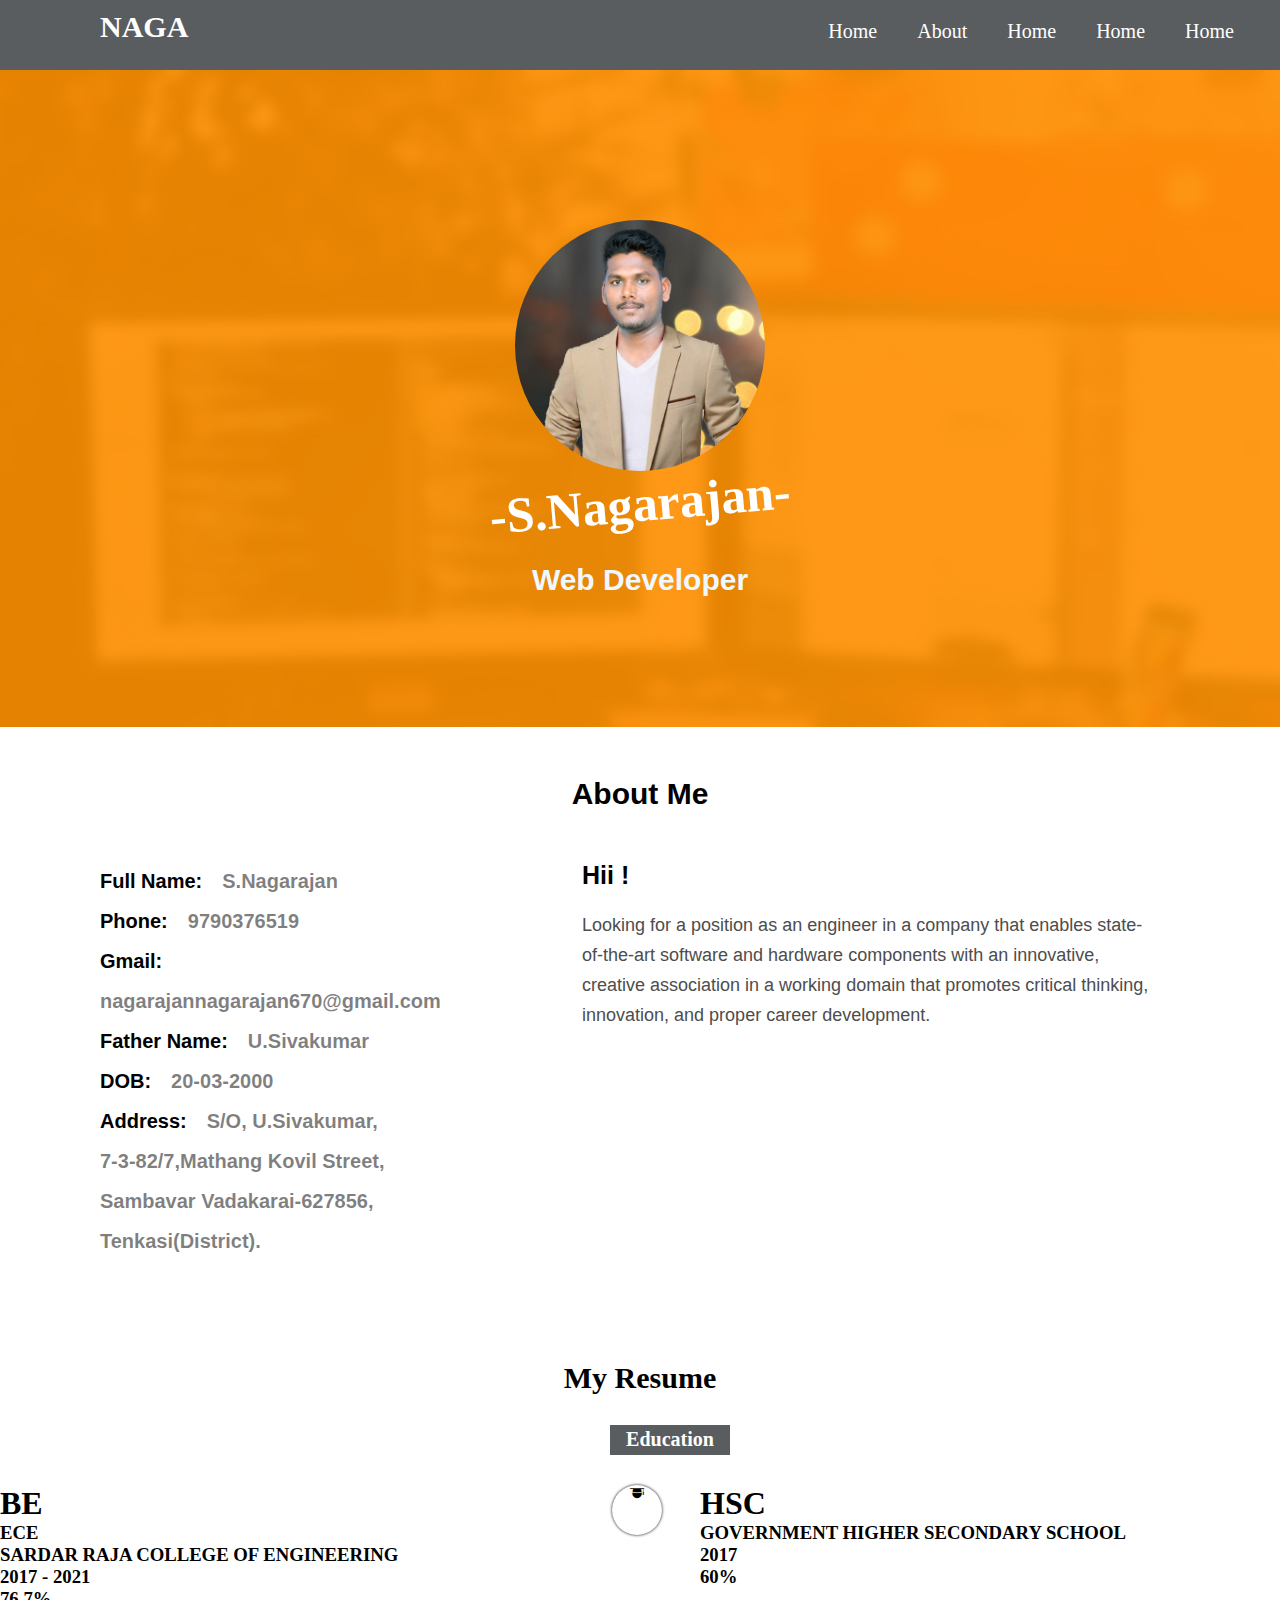
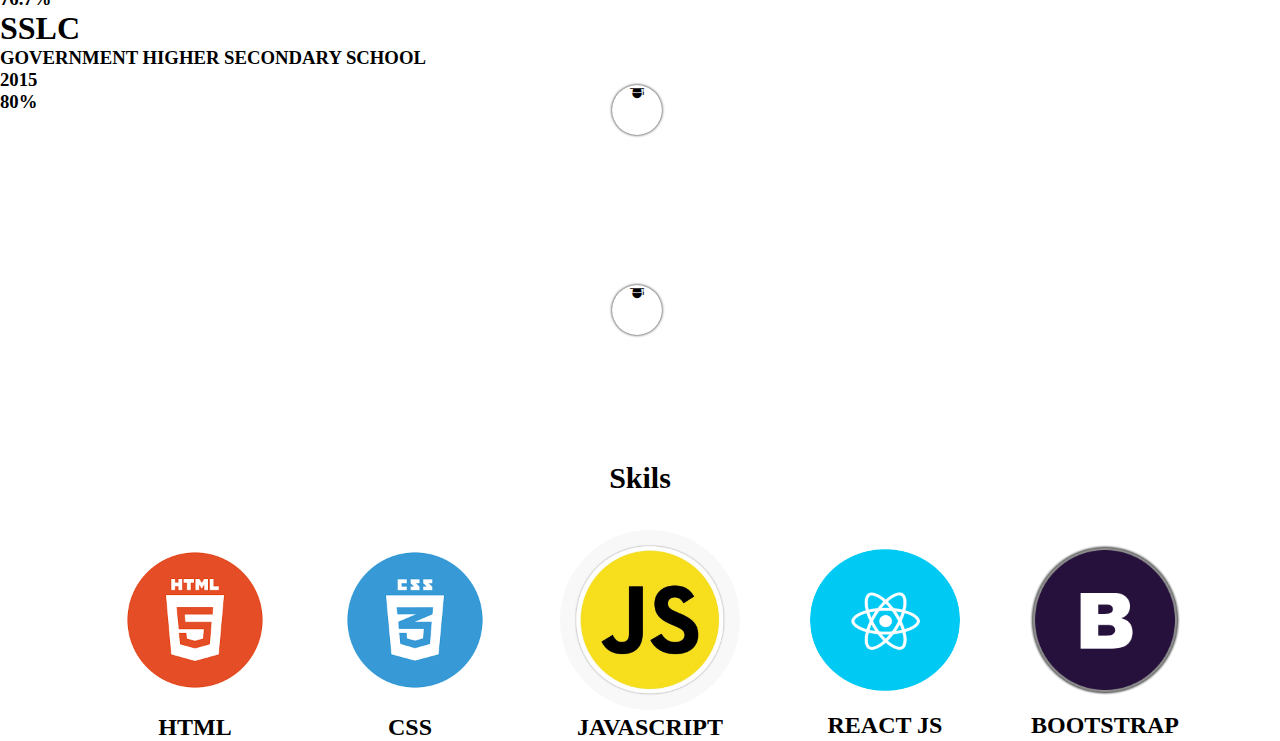
==== profile.html @ cdbe5f52 "add file" ====
<!DOCTYPE html>
<html lang="en">

<head>
    <meta charset="UTF-8">
    <meta http-equiv="X-UA-Compatible" content="IE=edge">
    <meta name="viewport" content="width=device-width, initial-scale=1.0">
    <title>Document</title>
    <link rel="stylesheet" href="css/main.css">
    <link rel="stylesheet" href="css/icofont.min.css">
</head>

<body>
    <section class="profile">
        <div class="container">
            <div class="profile-flex">
                <div class="profile-left">
                    <h1><a href="#">NAGA</a></h1>
                </div>
                <div class="profile-right">
                    <li><a href="#">Home</a></li>
                    <li><a href="#">About</a></li>
                    <li><a href="#">Home</a></li>
                    <li><a href="#">Home</a></li>
                    <li><a href="#">Home</a></li>
                </div>
            </div>
        </div>
    </section>
    <section class="header">
        <div class="bgimg"></div>
        <div class="container">
            <div class="head-flex">
                <div class="top">
                    <img src="images/naga-1.jpg" alt="man">
                    <h1>-S.Nagarajan-</h1>
                    <h3>Web Developer</h3>
                    <div class="head-icon">

                    </div>
                </div>
            </div>
        </div>
    </section>
    <section class="about">
        <div class="container">
            <div class="about-head">
                <h2>About Me</h2>
            </div>
            <div class="about-flex">
                <div class="about-left">
                    <h2><span>Full Name:</span>S.Nagarajan</h2>
                    <h2><span>Phone:</span>9790376519</h2>
                    <h2><span>Gmail:</span>nagarajannagarajan670@gmail.com</h2>
                    <h2><span>Father Name:</span>U.Sivakumar</h2>
                    <h2><span>DOB:</span>20-03-2000</h2>
                    <h2><span>Address:</span>S/O, U.Sivakumar,<br>7-3-82/7,Mathang Kovil Street,<br> Sambavar
                        Vadakarai-627856,<br>Tenkasi(District).</h2>
                </div>
                <div class="about-right">
                    <h2>Hii !</h2>
                    <p>Looking for a position as an engineer in a company that enables state-of-the-art software and
                        hardware components with an innovative, creative association in a working domain that promotes
                        critical thinking, innovation, and proper career development. </p>
                </div>
            </div>
        </div>
    </section>
    <!--resume starts-->
    <section class="resume">
        <div class="container">
            <div class="resume-head">
                <h1>My Resume</h1>
                <h4>Education</h4>
            </div>
            <div class="resume-flex">
                <div class="box1">
                   <div class="text1">
                    <h1>BE</h1>
                    <h3>ECE</h3>
                    <h3>SARDAR RAJA COLLEGE OF ENGINEERING</h3>
                    <h3>2017 - 2021</h3>
                    <h3>76.7%</h3>
                    </div>
                    <div class="text2">
                        <h1>SSLC</h1>
                        <h3>GOVERNMENT HIGHER SECONDARY SCHOOL</h3>
                        <h3>2015</h3>
                        <h3>80%</h3>
                        </div>
                </div>
                <div class="icon">
                    <div class="part"><i class="icofont-graduate"></i></div>
                    <div class="part"><i class="icofont-graduate"></i></div>
                    <div class="part"><i class="icofont-graduate"></i></div>
                    </div>
                <div class="box2">
                    
                    <div class="text">
                    <h1>HSC</h1>
                    <h3>GOVERNMENT HIGHER SECONDARY SCHOOL</h3>
                    <h3>2017</h3>
                    <h3>60%</h3>
                    </div>
                </div>
               
            </div>
        </div>
    </section>
    <!--resume ends-->
    <!--skils starts-->
    <section class="skils">
        <div class="container">
            <div class="skils-head">
                <h1>Skils</h1>
            </div>
            <div class="skil-flex">
                <div class="image1">
                    <img src="images/html.png" alt="html">
                    <h2>HTML</h2>
                </div>
                <div class="image2">
                    <img src="images/css.png" alt="css">
                    <h2>CSS</h2>
                </div>
                <div class="image3">
                    <img src="images/javascript.jpg" alt="js">
                    <h2>JAVASCRIPT</h2>
                </div>
                <div class="image4">
                    <img src="images/react-img.png" alt="react">
                    <h2>REACT JS</h2>
                </div>
                <div class="image5">
                    <img src="images/images.png" alt="boots">
                    <h2>BOOTSTRAP</h2>
                </div>
            </div>
        </div>
    </section>
    <!--skils ends-->
</body>

</html>
---- css/main.css ----
*{
    padding: 0;
    margin: 0;
    box-sizing: border-box;
}
.container{
    width: 100%;
}
.profile{
    background-color: #595D60;
    height: 70px;
}
.profile-flex{
    display: flex;
}
.profile-left{
    padding-left: 100px;
    padding-top: 10px;
}
.profile-left a{
    text-decoration: none;
    color: white;
}
.profile-left h1{
    font-size: 30px;
    font-weight: bold;
    font-family: "Kaushan Script", cursive;
}
.profile-right{
    display: flex;
    padding-top: 20px;
    padding-left: 600px;
}
.profile-right a{
    text-decoration: none;
    color: white;
}
.profile-right li{
    font-size: 20px;
    list-style-type: none;
    padding-left: 40px;
}
.bgimg{
    background-image: url(../cover_bg_3.jpg);
    position: relative;
    overflow: hidden;
    width: 100%;
    height: 657px;
}
.top{
    position: absolute;
    top: 70px;
    /* bottom: 0; */
    left: 0;
    right: 0;
    background: rgba(255, 144, 0, 0.9);
    text-align: center;
    height: 657px;
    padding-top: 150px;
}
.top img{
    border-radius: 50%;
    width: 250px;
    /* height: 200px; */
}
.top h1{
    font-family: "Kaushan Script", cursive;
    font-weight: 300px;
    font-size: 50px;
    color: white;
    transform: rotate(-5deg);
}
.top h3{
    font-size: 30px;
    color: aliceblue;
    font-family: "Space Mono", Arial, serif;
    padding-top: 30px;
}



.about-head{
    text-align: center;
    color: black;
    font-family: "Space Mono", Arial, serif;
    font-weight: 400;
    font-size: 20px;
    padding-top: 50px;
}
.about-flex{
    display: flex;
}
.about-left{
    width: 40%;
    text-align: left;
    padding-left: 100px;
    padding-top: 50px;
    line-height: 40px;
}
.about-left span{
    font-size: 20px;
    color: #000;
    font-family: "Space Mono", Arial, serif;
    padding-right: 20px;
    float: left;
}
.about-left h2{
    font-family: "Space Mono", Arial, serif;
    color: rgba(0, 0, 0, 0.5);
    font-size: 20px;
}
.about-right{
    width: 50%;
    padding-top: 50px;
    padding-left: 70px;
}
.about-right h2{
    font-size: 25px;
    padding-bottom: 20px;
    color: #000;
    font-family: "Space Mono", Arial, serif;
}
.about-right p{
    font-size: 18px;
    line-height: 30px;
    color: #4d4d4d;
    font-family: "Space Mono", Arial, serif;
}


/* resume */

.resume{
    height: 700px;
    margin-top: 50px;
    /* background-color: rgb(231, 243, 239); */
}
.resume-head{
    padding-top: 50px;
    padding-bottom: 30px;
}

.resume-head h1{
    font-size: 30px;
    font-weight: bold;
    text-align: center;
    padding-bottom: 30px;
}
.resume-head h4{
    box-shadow: 0 0 0 0;
    background: #595D60;
    text-align: center;
    height: 30px;
    width: 120px;
    margin-left: 610px;
    padding-top: 3px;
    font-size: 20px;
    color: white;
}
.resume-flex{
    display: flex;
}
.box1{
    width: 40%;
}
.icon{
    width: 10%;
    text-align: center;
    margin-left: 60px;
}
.part{
    margin-bottom: 150px;
    box-shadow: 0 0 3px black;
    width: 50px;
    height: 50px;
    border-radius: 50%;
    margin-left: 40px;
}
.box2{
    width: 40%;
}
.skils-head h1{
    font-size: 30px;
    text-align: center;
    padding-top: 50px;
}
.skil-flex{
    display: flex;
    width: 20%;
    margin-top: 50px;
    margin-left: 50px;
}
.skil-flex img{
    margin-left: 70px;
}
.skil-flex h2{
    text-align: center;
}
.image1 img{
    width: 150px;
    height: 150px;
    border-radius: 50%;
}
.image1 h2{
    padding-top: 15px;
    padding-left: 70px;
}
.image2 img{
    width: 150px;
    height: 150px;
    border-radius: 50%;
}
.image2 h2{
    padding-top: 15px;
    padding-left: 60px;
}
.image3 img{
    width: 180px;
    height: 180px;
    border-radius: 50%;
    margin-top: -15px;
}
.image3 h2{
    padding-left: 70px;
}
.image4 img{
    width: 150px;
    height: 150px;
    border-radius: 50%;
}
.image4 h2{
    padding-top: 13px;
    padding-left: 70px;
}
.image5 img{
    width: 150px;
    height: 150px;
    border-radius: 50%;
}
.image5 h2{
    padding-top: 13px;
    padding-left: 70px;
}
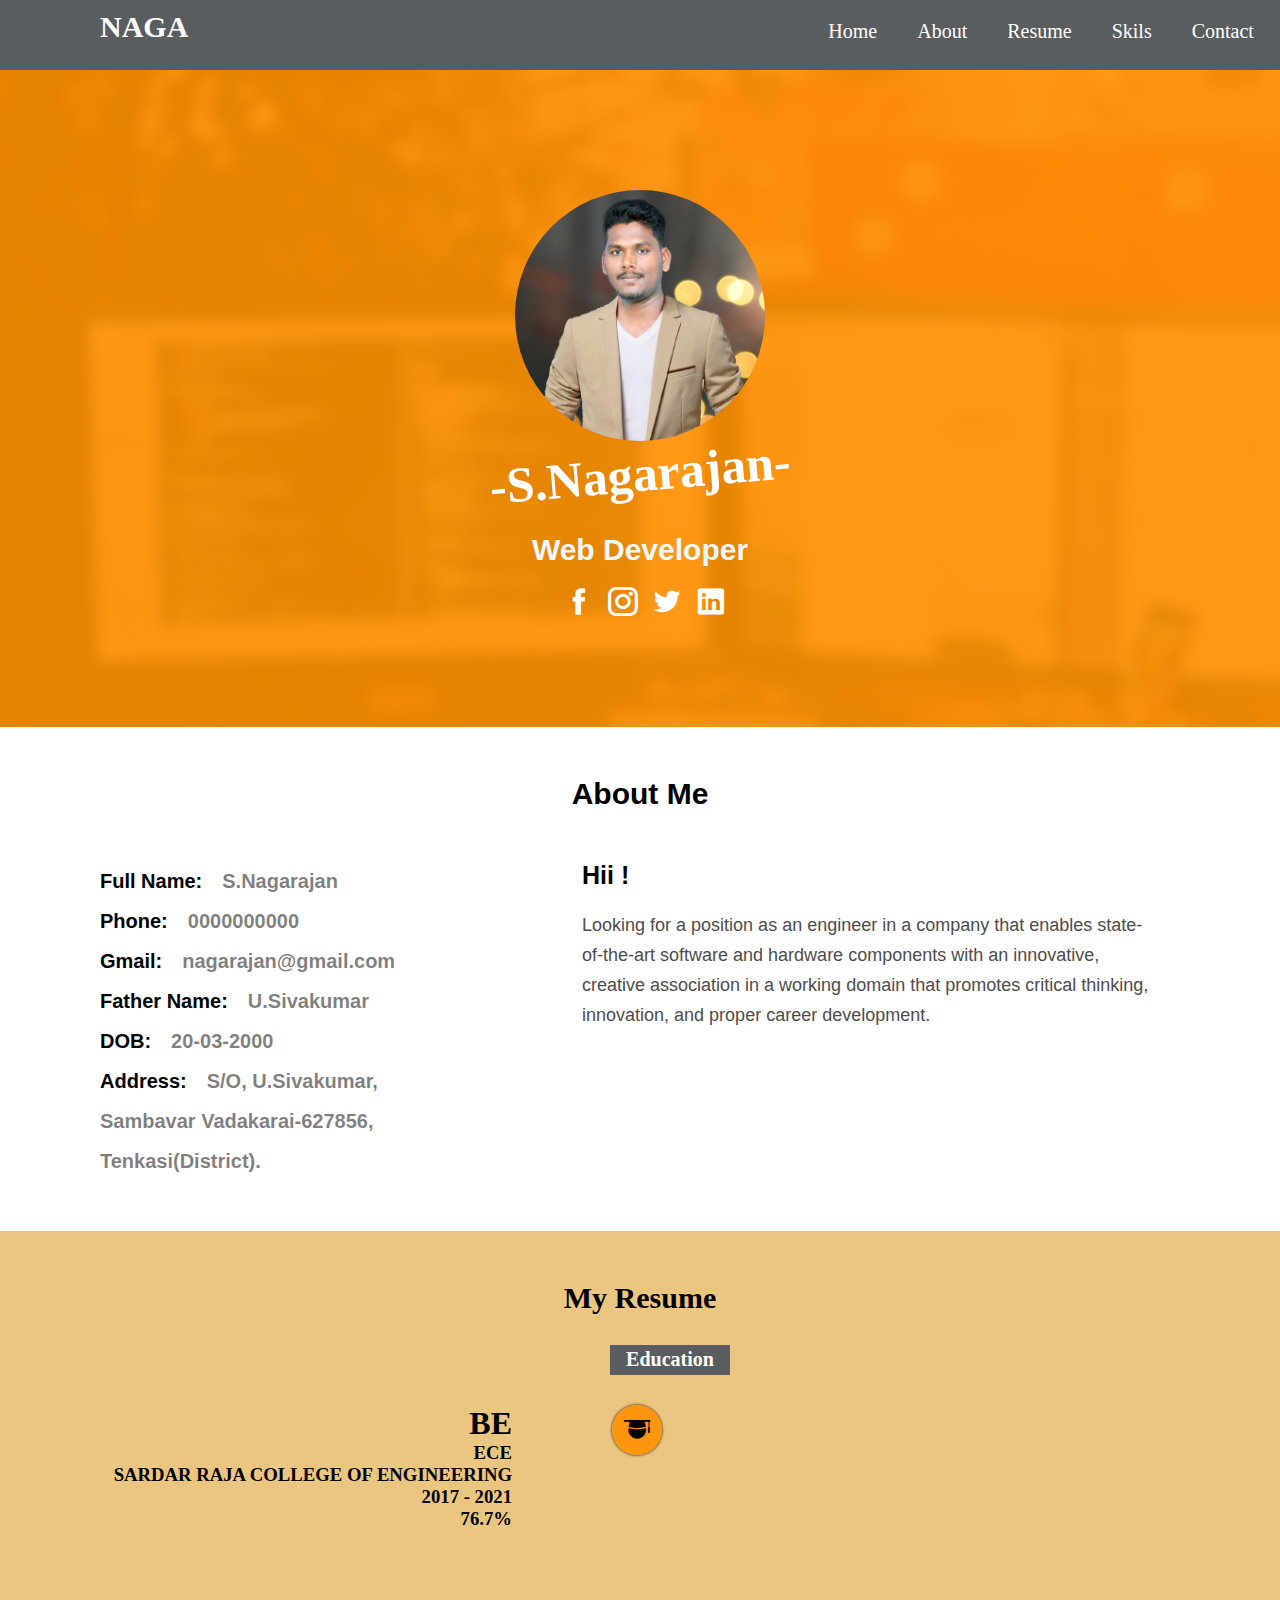
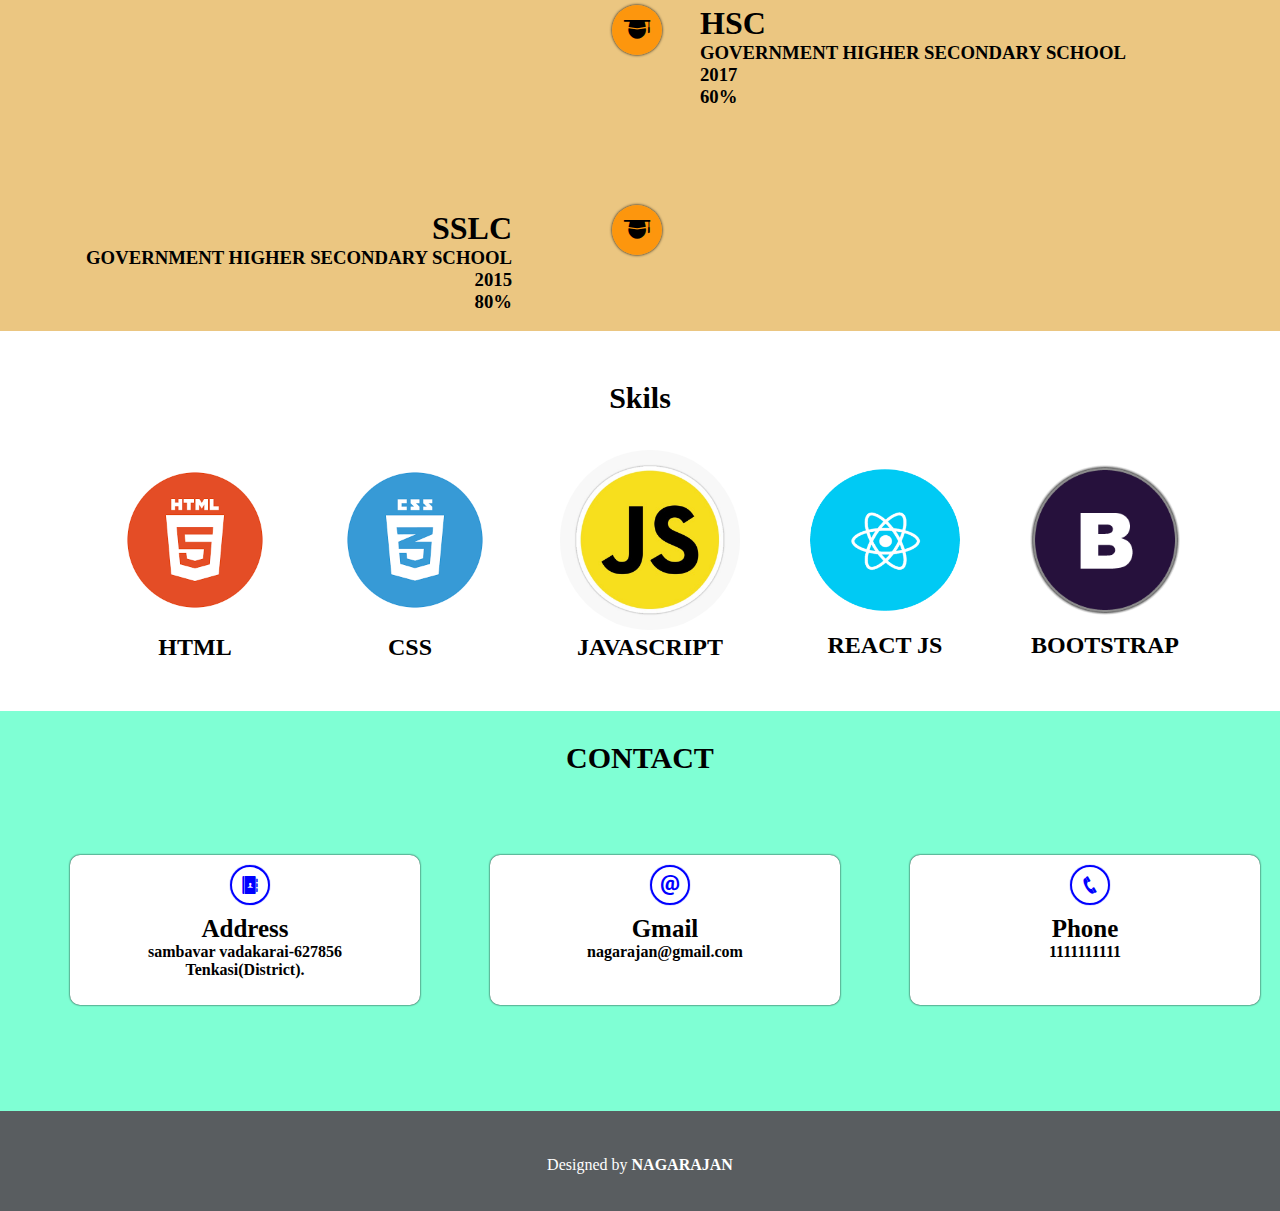
==== commit 418f8854: "add file" ====
--- a/profile.html
+++ b/profile.html
@@ -18,16 +18,16 @@
                     <h1><a href="#">NAGA</a></h1>
                 </div>
                 <div class="profile-right">
-                    <li><a href="#">Home</a></li>
-                    <li><a href="#">About</a></li>
-                    <li><a href="#">Home</a></li>
-                    <li><a href="#">Home</a></li>
-                    <li><a href="#">Home</a></li>
+                    <li><a href="#header">Home</a></li>
+                    <li><a href="# About">About</a></li>
+                    <li><a href="#">Resume</a></li>
+                    <li><a href="#">Skils</a></li>
+                    <li><a href="#">Contact</a></li>
                 </div>
             </div>
         </div>
     </section>
-    <section class="header">
+    <section class="header" id="header">
         <div class="bgimg"></div>
         <div class="container">
             <div class="head-flex">
@@ -36,13 +36,16 @@
                     <h1>-S.Nagarajan-</h1>
                     <h3>Web Developer</h3>
                     <div class="head-icon">
-
+                        <i class="icofont-facebook"></i>
+                        <i class="icofont-instagram"></i>
+                        <i class="icofont-twitter"></i>
+                        <i class="icofont-linkedin"></i>
                     </div>
                 </div>
             </div>
         </div>
     </section>
-    <section class="about">
+    <section class="about" id="About">
         <div class="container">
             <div class="about-head">
                 <h2>About Me</h2>
@@ -50,11 +53,11 @@
             <div class="about-flex">
                 <div class="about-left">
                     <h2><span>Full Name:</span>S.Nagarajan</h2>
-                    <h2><span>Phone:</span>9790376519</h2>
-                    <h2><span>Gmail:</span>nagarajannagarajan670@gmail.com</h2>
+                    <h2><span>Phone:</span>0000000000</h2>
+                    <h2><span>Gmail:</span>nagarajan@gmail.com</h2>
                     <h2><span>Father Name:</span>U.Sivakumar</h2>
                     <h2><span>DOB:</span>20-03-2000</h2>
-                    <h2><span>Address:</span>S/O, U.Sivakumar,<br>7-3-82/7,Mathang Kovil Street,<br> Sambavar
+                    <h2><span>Address:</span>S/O, U.Sivakumar,<br>Sambavar
                         Vadakarai-627856,<br>Tenkasi(District).</h2>
                 </div>
                 <div class="about-right">
@@ -75,35 +78,35 @@
             </div>
             <div class="resume-flex">
                 <div class="box1">
-                   <div class="text1">
-                    <h1>BE</h1>
-                    <h3>ECE</h3>
-                    <h3>SARDAR RAJA COLLEGE OF ENGINEERING</h3>
-                    <h3>2017 - 2021</h3>
-                    <h3>76.7%</h3>
+                    <div class="text1">
+                        <h1>BE</h1>
+                        <h3>ECE</h3>
+                        <h3>SARDAR RAJA COLLEGE OF ENGINEERING</h3>
+                        <h3>2017 - 2021</h3>
+                        <h3>76.7%</h3>
                     </div>
                     <div class="text2">
                         <h1>SSLC</h1>
                         <h3>GOVERNMENT HIGHER SECONDARY SCHOOL</h3>
                         <h3>2015</h3>
                         <h3>80%</h3>
-                        </div>
+                    </div>
                 </div>
                 <div class="icon">
                     <div class="part"><i class="icofont-graduate"></i></div>
                     <div class="part"><i class="icofont-graduate"></i></div>
                     <div class="part"><i class="icofont-graduate"></i></div>
-                    </div>
+                </div>
                 <div class="box2">
-                    
+
                     <div class="text">
-                    <h1>HSC</h1>
-                    <h3>GOVERNMENT HIGHER SECONDARY SCHOOL</h3>
-                    <h3>2017</h3>
-                    <h3>60%</h3>
+                        <h1>HSC</h1>
+                        <h3>GOVERNMENT HIGHER SECONDARY SCHOOL</h3>
+                        <h3>2017</h3>
+                        <h3>60%</h3>
                     </div>
                 </div>
-               
+
             </div>
         </div>
     </section>
@@ -139,6 +142,42 @@
         </div>
     </section>
     <!--skils ends-->
+    <!--contact starts-->
+      <section class="contact">
+        <div class="container">
+            <div class="contact-head">
+                <h1>CONTACT</h1>
+            </div>
+            <div class="contact-flex">
+                <div class="contact1">
+                    <div class="c-icon"><i class="icofont-address-book"></i></div>
+                    <h3>Address</h3>
+                    <h4>sambavar vadakarai-627856<br>
+                    Tenkasi(District).</h4>
+                </div>
+                <div class="contact1">
+                    <div class="c-icon"><i class="icofont-ui-email"></i></div>
+                    <h3>Gmail</h3>
+                    <h4>nagarajan@gmail.com</h4>
+                </div>
+                <div class="contact1">
+                    <div class="c-icon"><i class="icofont-phone"></i></div>
+                    <h3>Phone</h3>
+                    <h4>1111111111</h4>
+                </div>
+            </div>
+        </div>
+      </section>
+    <!--contact ends-->
+    <!--legel starts-->
+    <section class="legel">
+        <div class="container">
+            <div class="design">
+                <p>Designed by <b>NAGARAJAN</b></p>
+            </div>
+        </div>
+    </section>
+    <!--legel ends-->
 </body>
 
 </html>--- a/css/main.css
+++ b/css/main.css
@@ -56,7 +56,7 @@
     background: rgba(255, 144, 0, 0.9);
     text-align: center;
     height: 657px;
-    padding-top: 150px;
+    padding-top: 120px;
 }
 .top img{
     border-radius: 50%;
@@ -76,6 +76,18 @@
     font-family: "Space Mono", Arial, serif;
     padding-top: 30px;
 }
+.head-icon{
+    padding-top: 20px;
+    text-align: center;
+}
+.head-icon i{
+    font-size: 30px;
+    margin-left: 10px;
+    color: white;
+}
+.head-icon i:hover{
+    color: rgb(20, 98, 187);
+}
 
 
 
@@ -133,7 +145,7 @@
 .resume{
     height: 700px;
     margin-top: 50px;
-    /* background-color: rgb(231, 243, 239); */
+    background-color: rgb(235, 198, 129);
 }
 .resume-head{
     padding-top: 50px;
@@ -162,6 +174,18 @@
 }
 .box1{
     width: 40%;
+    padding-left: 30px;
+}
+.text{
+    padding-top: 200px;
+}
+.text1{
+    text-align: right;
+    padding-left: 50px;
+}
+.text2{
+    text-align: right;
+    padding-top: 280px;
 }
 .icon{
     width: 10%;
@@ -171,14 +195,24 @@
 .part{
     margin-bottom: 150px;
     box-shadow: 0 0 3px black;
+    background-color:rgba(255, 144, 0, 0.9) ;
     width: 50px;
     height: 50px;
     border-radius: 50%;
     margin-left: 40px;
+    padding-top: 10px;
+}
+.part i{
+    font-size: 30px;
+    padding-top: 10px;
 }
 .box2{
     width: 40%;
 }
+
+
+
+/* skils */
 .skils-head h1{
     font-size: 30px;
     text-align: center;
@@ -241,3 +275,66 @@
     padding-top: 13px;
     padding-left: 70px;
 }
+
+
+
+/* contact */
+
+.contact{
+    height: 400px;
+    background-color: aquamarine;
+    margin-top: 50px;
+}
+.contact-head{
+    text-align: center;
+    padding-top: 30px;
+}
+.contact-head h1{
+    font-size: 30px;
+    font-weight: bold;
+}
+.contact-flex{
+    display: flex;
+}
+.contact1{
+    box-shadow: 0 0 2px;
+    background-color: white;
+    width: 350px;
+    height: 150px;
+    text-align: center;
+    padding-top: 10px;
+    margin-left: 70px;
+    margin-top: 80px;
+    border-radius: 10px;
+}
+.contact1 h3{
+    font-size: 25px;
+}
+.c-icon{
+    box-shadow: 0 0 1px;
+    border: 2px solid blue;
+    color: blue;
+    padding-top: 8px;
+    border-radius: 50%;
+    align-items: center;
+    margin-left: 160px;
+    width: 40px;
+    height: 40px;
+    margin-bottom: 10px;
+}
+.c-icon i{
+    font-size: 20px;
+}
+
+
+
+
+.legel{
+    background-color: #595D60;
+    height: 100px;
+}
+.design{
+    text-align: center;
+    color: white;
+    padding-top: 45px;
+}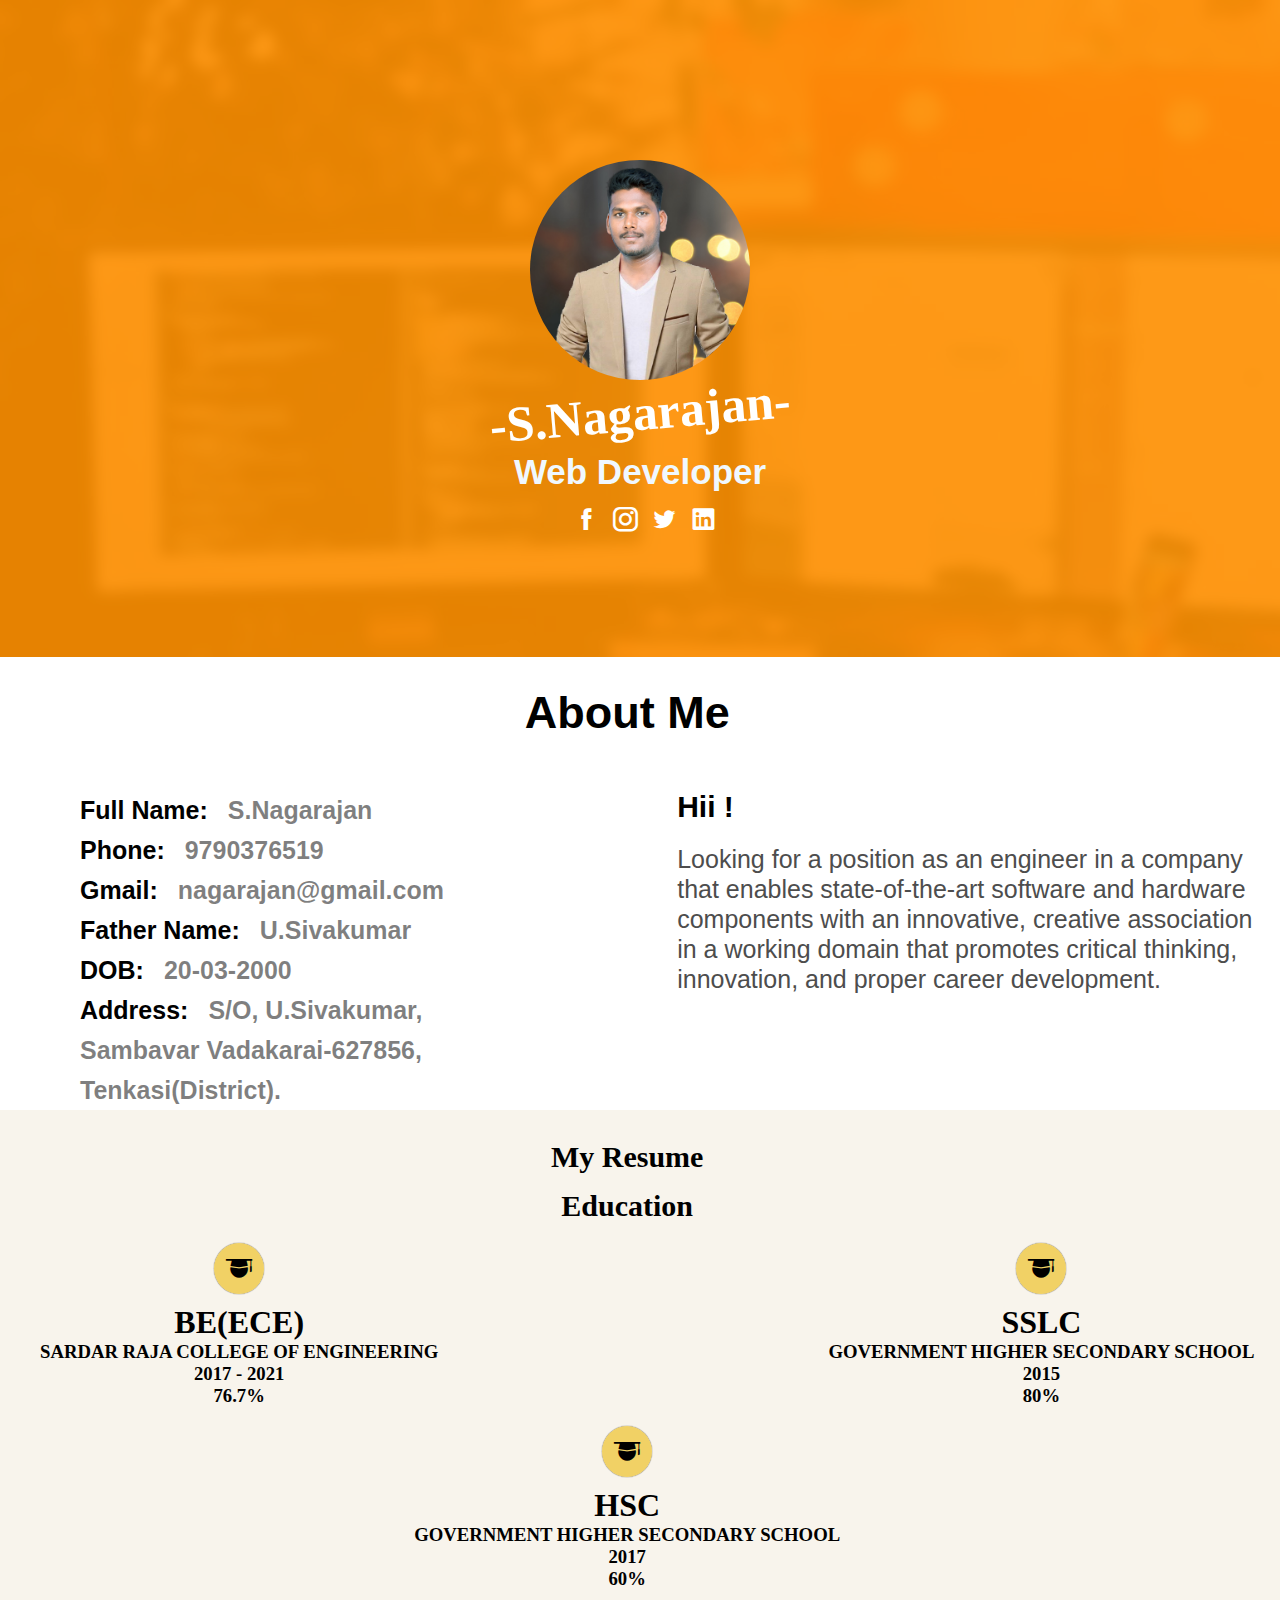
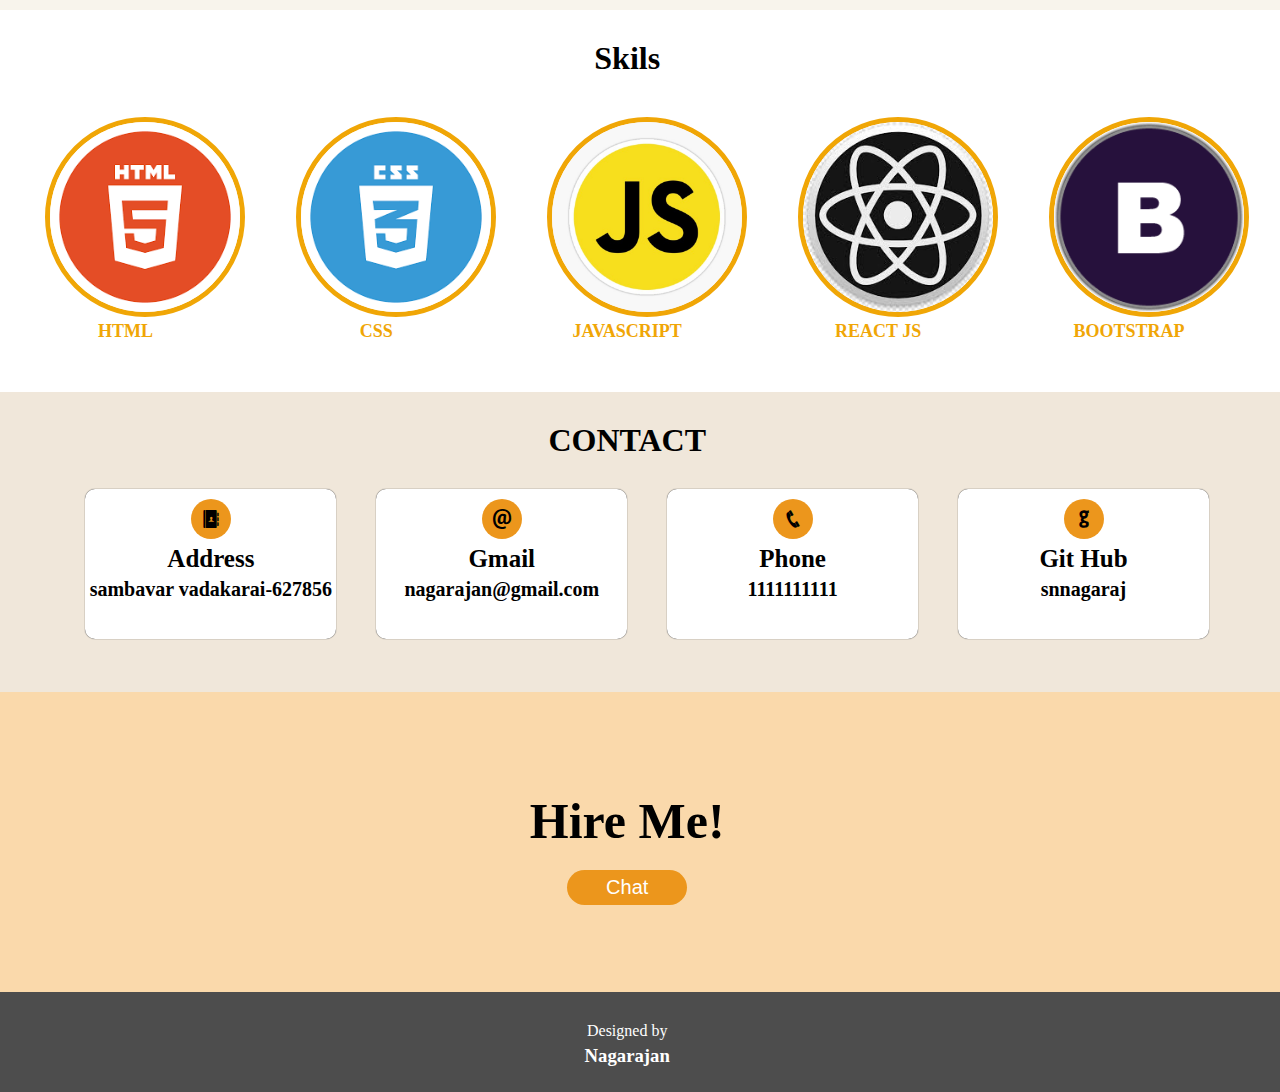
==== commit 1ec7a595: "add file" ====
--- a/profile.html
+++ b/profile.html
@@ -2,44 +2,48 @@
 <html lang="en">
 
 <head>
-    <meta charset="UTF-8">
-    <meta http-equiv="X-UA-Compatible" content="IE=edge">
-    <meta name="viewport" content="width=device-width, initial-scale=1.0">
+    <meta charset="UTF-8" />
+    <meta http-equiv="X-UA-Compatible" content="IE=edge" />
+    <meta name="viewport" content="width=device-width, initial-scale=1.0" />
     <title>Document</title>
-    <link rel="stylesheet" href="css/main.css">
-    <link rel="stylesheet" href="css/icofont.min.css">
+    <link rel="stylesheet" href="css/main.css" />
+    <link rel="stylesheet" href="css/icofont.min.css" />
 </head>
-
 <body>
-    <section class="profile">
-        <div class="container">
-            <div class="profile-flex">
-                <div class="profile-left">
-                    <h1><a href="#">NAGA</a></h1>
-                </div>
-                <div class="profile-right">
-                    <li><a href="#header">Home</a></li>
-                    <li><a href="# About">About</a></li>
-                    <li><a href="#">Resume</a></li>
-                    <li><a href="#">Skils</a></li>
-                    <li><a href="#">Contact</a></li>
-                </div>
-            </div>
-        </div>
-    </section>
-    <section class="header" id="header">
+    <!-- <section class="header">
+        <div class="container">
+            <div class="head-flex">
+                <div class="title">
+                    <h1>MAMBA</h1>
+                </div>
+                <div class="navbar">
+                    <li><a href="">Home</a></li>
+                    <li><a href="">About</a></li>
+                    <li><a href="">Service</a></li>
+                    <li><a href="">Portfolio</a></li>
+                    <li><a href="">Team</a></li>
+                    <li><a href="">Drop Down</a></li>
+                    <li><a href="">Contact</a></li>
+                </div>
+                <div class="mobileview">
+                    <i class="bi bi-list"></i>	
+                </div>
+            </div>
+        </div>
+    </section> -->
+       <section class="header" id="header">
         <div class="bgimg"></div>
         <div class="container">
             <div class="head-flex">
                 <div class="top">
-                    <img src="images/naga-1.jpg" alt="man">
+                    <img src="images/naga-1.jpg" alt="man" />
                     <h1>-S.Nagarajan-</h1>
                     <h3>Web Developer</h3>
                     <div class="head-icon">
-                        <i class="icofont-facebook"></i>
-                        <i class="icofont-instagram"></i>
-                        <i class="icofont-twitter"></i>
-                        <i class="icofont-linkedin"></i>
+                        <a href="#"><i class="icofont-facebook"></i></a>
+                        <a href="#"><i class="icofont-instagram"></i></a>
+                        <a href="#"><i class="icofont-twitter"></i></a>
+                        <a href="#"><i class="icofont-linkedin"></i></a>
                     </div>
                 </div>
             </div>
@@ -53,18 +57,23 @@
             <div class="about-flex">
                 <div class="about-left">
                     <h2><span>Full Name:</span>S.Nagarajan</h2>
-                    <h2><span>Phone:</span>0000000000</h2>
+                    <h2><span>Phone:</span>9790376519</h2>
                     <h2><span>Gmail:</span>nagarajan@gmail.com</h2>
                     <h2><span>Father Name:</span>U.Sivakumar</h2>
                     <h2><span>DOB:</span>20-03-2000</h2>
-                    <h2><span>Address:</span>S/O, U.Sivakumar,<br>Sambavar
-                        Vadakarai-627856,<br>Tenkasi(District).</h2>
+                    <h2>
+                        <span>Address:</span>S/O, U.Sivakumar,<br />Sambavar
+                        Vadakarai-627856,<br />Tenkasi(District).
+                    </h2>
                 </div>
                 <div class="about-right">
                     <h2>Hii !</h2>
-                    <p>Looking for a position as an engineer in a company that enables state-of-the-art software and
-                        hardware components with an innovative, creative association in a working domain that promotes
-                        critical thinking, innovation, and proper career development. </p>
+                    <p>
+                        Looking for a position as an engineer in a company that enables
+                        state-of-the-art software and hardware components with an
+                        innovative, creative association in a working domain that promotes
+                        critical thinking, innovation, and proper career development.
+                    </p>
                 </div>
             </div>
         </div>
@@ -77,28 +86,28 @@
                 <h4>Education</h4>
             </div>
             <div class="resume-flex">
-                <div class="box1">
-                    <div class="text1">
-                        <h1>BE</h1>
-                        <h3>ECE</h3>
+                <div class="split">
+                <div class="box">
+                    <div class="icon"><i class="icofont-graduate"></i></div>
+                    <div class="text">
+                        <h1>BE(ECE)</h1>
                         <h3>SARDAR RAJA COLLEGE OF ENGINEERING</h3>
                         <h3>2017 - 2021</h3>
                         <h3>76.7%</h3>
                     </div>
-                    <div class="text2">
+                </div>
+                <div class="box">
+                    <div class="icon"><i class="icofont-graduate"></i></div>
+                    <div class="text">
                         <h1>SSLC</h1>
                         <h3>GOVERNMENT HIGHER SECONDARY SCHOOL</h3>
                         <h3>2015</h3>
                         <h3>80%</h3>
                     </div>
                 </div>
-                <div class="icon">
-                    <div class="part"><i class="icofont-graduate"></i></div>
-                    <div class="part"><i class="icofont-graduate"></i></div>
-                    <div class="part"><i class="icofont-graduate"></i></div>
-                </div>
-                <div class="box2">
-
+                </div>
+                <div class="box1">
+                    <div class="icon"><i class="icofont-graduate"></i></div>
                     <div class="text">
                         <h1>HSC</h1>
                         <h3>GOVERNMENT HIGHER SECONDARY SCHOOL</h3>
@@ -106,7 +115,6 @@
                         <h3>60%</h3>
                     </div>
                 </div>
-
             </div>
         </div>
     </section>
@@ -118,24 +126,24 @@
                 <h1>Skils</h1>
             </div>
             <div class="skil-flex">
-                <div class="image1">
-                    <img src="images/html.png" alt="html">
+                <div class="image">
+                    <img src="images/html.png" alt="html" />
                     <h2>HTML</h2>
                 </div>
-                <div class="image2">
-                    <img src="images/css.png" alt="css">
+                <div class="image">
+                    <img src="images/css.png" alt="css" />
                     <h2>CSS</h2>
                 </div>
-                <div class="image3">
-                    <img src="images/javascript.jpg" alt="js">
+                <div class="image">
+                    <img src="images/javascript.jpg" alt="js" />
                     <h2>JAVASCRIPT</h2>
                 </div>
-                <div class="image4">
-                    <img src="images/react-img.png" alt="react">
+                <div class="image">
+                    <img src="images/images.jpg" alt="react" />
                     <h2>REACT JS</h2>
                 </div>
-                <div class="image5">
-                    <img src="images/images.png" alt="boots">
+                <div class="image">
+                    <img src="images/images.png" alt="boots" />
                     <h2>BOOTSTRAP</h2>
                 </div>
             </div>
@@ -143,7 +151,7 @@
     </section>
     <!--skils ends-->
     <!--contact starts-->
-      <section class="contact">
+    <section class="contact">
         <div class="container">
             <div class="contact-head">
                 <h1>CONTACT</h1>
@@ -152,8 +160,7 @@
                 <div class="contact1">
                     <div class="c-icon"><i class="icofont-address-book"></i></div>
                     <h3>Address</h3>
-                    <h4>sambavar vadakarai-627856<br>
-                    Tenkasi(District).</h4>
+                    <h4>sambavar vadakarai-627856</h4>
                 </div>
                 <div class="contact1">
                     <div class="c-icon"><i class="icofont-ui-email"></i></div>
@@ -165,15 +172,31 @@
                     <h3>Phone</h3>
                     <h4>1111111111</h4>
                 </div>
-            </div>
-        </div>
-      </section>
+                <div class="contact1">
+                    <div class="c-icon"><i class="icofont-github"></i></div>
+                    <h3>Git Hub</h3>
+                    <h4>snnagaraj</h4>
+                </div>
+            </div>
+        </div>
+    </section>
     <!--contact ends-->
+    <!--chat start-->
+    <section class="chat">
+        <div class="container">
+            <div class="chat-flex">
+                <h1>Hire Me!</h1>
+                <button>Chat</button>
+            </div>
+        </div>
+    </section>
+    <!--chat end-->
     <!--legel starts-->
     <section class="legel">
         <div class="container">
             <div class="design">
-                <p>Designed by <b>NAGARAJAN</b></p>
+                <p>Designed by</p>
+                <h3>Nagarajan</h3>
             </div>
         </div>
     </section>
--- a/css/main.css
+++ b/css/main.css
@@ -1,340 +1,886 @@
-*{
+* {
     padding: 0;
     margin: 0;
     box-sizing: border-box;
 }
-.container{
-    width: 100%;
-}
-.profile{
-    background-color: #595D60;
-    height: 70px;
-}
-.profile-flex{
-    display: flex;
-}
-.profile-left{
-    padding-left: 100px;
-    padding-top: 10px;
-}
-.profile-left a{
-    text-decoration: none;
-    color: white;
-}
-.profile-left h1{
-    font-size: 30px;
-    font-weight: bold;
-    font-family: "Kaushan Script", cursive;
-}
-.profile-right{
-    display: flex;
-    padding-top: 20px;
-    padding-left: 600px;
-}
-.profile-right a{
-    text-decoration: none;
-    color: white;
-}
-.profile-right li{
-    font-size: 20px;
-    list-style-type: none;
-    padding-left: 40px;
-}
-.bgimg{
+
+.container {
+    width: 95%;
+}
+.bgimg {
     background-image: url(../cover_bg_3.jpg);
     position: relative;
     overflow: hidden;
     width: 100%;
-    height: 657px;
-}
-.top{
+    height: 500px;
+}
+
+.top {
     position: absolute;
-    top: 70px;
-    /* bottom: 0; */
+    top: 0;
     left: 0;
     right: 0;
     background: rgba(255, 144, 0, 0.9);
     text-align: center;
-    height: 657px;
+    height: 500px;
     padding-top: 120px;
 }
-.top img{
+
+.top img {
+    width: 150px;
+    height: 150px;
     border-radius: 50%;
-    width: 250px;
-    /* height: 200px; */
-}
-.top h1{
+}
+
+.top h1 {
     font-family: "Kaushan Script", cursive;
-    font-weight: 300px;
-    font-size: 50px;
+    font-weight: 200px;
+    font-size: 30px;
     color: white;
     transform: rotate(-5deg);
 }
-.top h3{
-    font-size: 30px;
+
+.top h3 {
+    font-size: 25px;
     color: aliceblue;
     font-family: "Space Mono", Arial, serif;
-    padding-top: 30px;
-}
-.head-icon{
-    padding-top: 20px;
-    text-align: center;
-}
-.head-icon i{
-    font-size: 30px;
+    padding-top: 10px;
+}
+
+.head-icon {
+    padding-top: 15px;
+}
+
+.head-icon a {
+    text-decoration: none;
+    color: white;
+}
+
+.head-icon i {
     margin-left: 10px;
-    color: white;
-}
-.head-icon i:hover{
-    color: rgb(20, 98, 187);
-}
-
-
-
-.about-head{
+    font-size: 20px;
+}
+
+.head-icon i:hover {
+    color: black;
+}
+
+@media(min-width:768px) {
+    .container {
+        width: 748px;
+    }
+
+    .bgimg {
+        background-image: url(../cover_bg_3.jpg);
+        position: relative;
+        overflow: hidden;
+        width: 100%;
+        height: 657px;
+    }
+
+    .top {
+        position: absolute;
+        top: 0;
+        left: 0;
+        right: 0;
+        background: rgba(255, 144, 0, 0.9);
+        text-align: center;
+        height: 657px;
+        padding-top: 160px;
+    }
+
+    .top img {
+        width: 180px;
+        height: 180px;
+        border-radius: 50%;
+    }
+
+    .top h1 {
+        font-family: "Kaushan Script", cursive;
+        font-weight: 200px;
+        font-size: 40px;
+        color: white;
+        transform: rotate(-5deg);
+    }
+
+    .top h3 {
+        font-size: 30px;
+        color: aliceblue;
+        font-family: "Space Mono", Arial, serif;
+        padding-top: 10px;
+    }
+
+    .head-icon {
+        padding-top: 15px;
+    }
+
+    .head-icon a {
+        text-decoration: none;
+        color: white;
+    }
+
+    .head-icon i {
+        margin-left: 10px;
+        font-size: 20px;
+    }
+
+    .head-icon i:hover {
+        color: black;
+    }
+}
+
+@media(min-width:1024px) {
+    .container {
+        width: 1000px;
+    }
+
+    .bgimg {
+        background-image: url(../cover_bg_3.jpg);
+        position: relative;
+        overflow: hidden;
+        width: 100%;
+        height: 657px;
+    }
+
+    .top {
+        position: absolute;
+        top: 0;
+        left: 0;
+        right: 0;
+        background: rgba(255, 144, 0, 0.9);
+        text-align: center;
+        height: 657px;
+        padding-top: 160px;
+    }
+
+    .top img {
+        width: 220px;
+        height: 220px;
+        border-radius: 50%;
+    }
+
+    .top h1 {
+        font-family: "Kaushan Script", cursive;
+        font-weight: 200px;
+        font-size: 50px;
+        color: white;
+        transform: rotate(-5deg);
+    }
+
+    .top h3 {
+        font-size: 35px;
+        color: aliceblue;
+        font-family: "Space Mono", Arial, serif;
+        padding-top: 10px;
+    }
+
+    .head-icon {
+        padding-top: 15px;
+    }
+
+    .head-icon a {
+        text-decoration: none;
+        color: white;
+    }
+
+    .head-icon i {
+        margin-left: 10px;
+        font-size: 25px;
+    }
+
+    .head-icon i:hover {
+        color: black;
+    }
+}
+
+
+/* about */
+
+.about-head {
     text-align: center;
     color: black;
     font-family: "Space Mono", Arial, serif;
     font-weight: 400;
     font-size: 20px;
-    padding-top: 50px;
-}
-.about-flex{
-    display: flex;
-}
-.about-left{
-    width: 40%;
+    padding-top: 30px;
+}
+
+.about-flex {
+    padding-top: 1px;
+}
+
+.about-left {
+    width: 95%;
     text-align: left;
-    padding-left: 100px;
-    padding-top: 50px;
+    padding-left: 50px;
+    padding-top: 30px;
     line-height: 40px;
 }
-.about-left span{
-    font-size: 20px;
+
+.about-left span {
+    font-size: 18px;
     color: #000;
     font-family: "Space Mono", Arial, serif;
     padding-right: 20px;
     float: left;
 }
-.about-left h2{
+
+.about-left h2 {
     font-family: "Space Mono", Arial, serif;
     color: rgba(0, 0, 0, 0.5);
     font-size: 20px;
 }
-.about-right{
-    width: 50%;
+
+.about-right {
+    width: 95%;
     padding-top: 50px;
-    padding-left: 70px;
-}
-.about-right h2{
-    font-size: 25px;
+    padding-left: 50px;
+}
+
+.about-right h2 {
+    font-size: 20px;
     padding-bottom: 20px;
     color: #000;
     font-family: "Space Mono", Arial, serif;
 }
-.about-right p{
+
+.about-right p {
     font-size: 18px;
     line-height: 30px;
     color: #4d4d4d;
     font-family: "Space Mono", Arial, serif;
 }
 
+@media(min-width:768px) {
+    .container {
+        width: 98%;
+    }
+
+    .about-head {
+        text-align: center;
+        color: black;
+        font-family: "Space Mono", Arial, serif;
+        font-weight: 300;
+        font-size: 25px;
+        padding-top: 30px;
+    }
+
+    .about-flex {
+        padding-top: 1px;
+    }
+
+    .about-left {
+        width: 100%;
+        text-align: left;
+        padding-left: 120px;
+        padding-top: 30px;
+        line-height: 40px;
+    }
+
+    .about-left span {
+        font-size: 23px;
+        color: #000;
+        font-family: "Space Mono", Arial, serif;
+        padding-right: 20px;
+        float: left;
+    }
+
+    .about-left h2 {
+        font-family: "Space Mono", Arial, serif;
+        color: rgba(0, 0, 0, 0.5);
+        font-size: 25px;
+    }
+
+    .about-right {
+        width: 100%;
+        padding-top: 50px;
+        padding-left: 120px;
+    }
+
+    .about-right h2 {
+        font-size: 25px;
+        padding-bottom: 20px;
+        color: #000;
+        font-family: "Space Mono", Arial, serif;
+    }
+
+    .about-right p {
+        font-size: 23px;
+        line-height: 30px;
+        color: #4d4d4d;
+        font-family: "Space Mono", Arial, serif;
+    }
+}
+
+@media(min-width:1024px) {
+    .container {
+        width: 98%;
+    }
+
+    .about-head {
+        text-align: center;
+        color: black;
+        font-family: "Space Mono", Arial, serif;
+        font-weight: 400;
+        font-size: 30px;
+        padding-top: 30px;
+    }
+
+    .about-flex {
+        display: flex;
+    }
+
+    .about-left {
+        width: 50%;
+        text-align: left;
+        padding-left: 80px;
+        padding-top: 50px;
+        line-height: 40px;
+    }
+
+    .about-left span {
+        font-size: 25px;
+        color: #000;
+        font-family: "Space Mono", Arial, serif;
+        padding-right: 20px;
+        float: left;
+    }
+
+    .about-left h2 {
+        font-family: "Space Mono", Arial, serif;
+        color: rgba(0, 0, 0, 0.5);
+        font-size: 25px;
+    }
+
+    .about-right {
+        width: 50%;
+        padding-top: 50px;
+        padding-left: 50px;
+    }
+
+    .about-right h2 {
+        font-size: 30px;
+        padding-bottom: 20px;
+        color: #000;
+        font-family: "Space Mono", Arial, serif;
+    }
+
+    .about-right p {
+        font-size: 25px;
+        line-height: 30px;
+        color: #4d4d4d;
+        font-family: "Space Mono", Arial, serif;
+    }
+}
+
 
 /* resume */
 
-.resume{
-    height: 700px;
+.resume {
+    background-color: #f8f4ec;
+}
+
+.resume-head {
+    text-align: center;
+    padding-top: 30px;
+}
+
+.resume-head h1 {
+    font-size: 30px;
+}
+
+.resume-head h4 {
+    font-size: 20px;
+    padding-top: 15px;
+}
+
+.resume-flex {
+    padding-top: 1px;
+}
+
+.box {
+    text-align: center;
+    align-items: center;
+}
+
+.box1 {
+    text-align: center;
+}
+
+.icon {
+    padding-top: 30px;
+    padding-bottom: 20px;
+}
+
+.icon i {
+    box-shadow: 0 0 1px;
+    border-radius: 50%;
+    background-color: rgb(241, 209, 101);
+    padding: 10px;
+    font-size: 30px;
+}
+
+@media(min-width:768px) {
+    .container {
+        width: 98%;
+    }
+
+    .resume {
+        background-color: #f8f4ec;
+    }
+
+    .resume-head {
+        text-align: center;
+        padding-top: 30px;
+    }
+
+    .resume-head h1 {
+        font-size: 30px;
+    }
+
+    .resume-head h4 {
+        font-size: 25px;
+        padding-top: 15px;
+    }
+
+    .resume-flex {
+        padding-top: 1px;
+    }
+
+    .box {
+        text-align: center;
+        align-items: center;
+    }
+
+    .box1 {
+        text-align: center;
+    }
+
+    .icon {
+        padding-top: 30px;
+        padding-bottom: 20px;
+    }
+
+    .icon i {
+        box-shadow: 0 0 1px;
+        border-radius: 50%;
+        background-color: rgb(241, 209, 101);
+        padding: 10px;
+        font-size: 30px;
+    }
+}
+
+@media(min-width:1024px) {
+    .container {
+        width: 98%;
+    }
+
+    .resume {
+        background-color: #f8f4ec;
+        height: 500px;
+    }
+
+    .resume-head {
+        text-align: center;
+        padding-top: 30px;
+    }
+
+    .resume-head h1 {
+        font-size: 30px;
+    }
+
+    .resume-head h4 {
+        font-size: 30px;
+        padding-top: 15px;
+    }
+
+    .resume-flex {
+        padding-top: 1px;
+    }
+
+    .split {
+        display: flex;
+        justify-content: space-between;
+    }
+
+    .box {
+        padding-left: 40px;
+    }
+
+    .box1 {
+        text-align: center;
+        align-items: center;
+    }
+
+    .icon {
+        padding-top: 30px;
+        padding-bottom: 20px;
+    }
+
+    .icon i {
+        box-shadow: 0 0 1px;
+        border-radius: 50%;
+        background-color: rgb(241, 209, 101);
+        padding: 10px;
+        font-size: 30px;
+    }
+}
+
+
+/* skkils */
+
+.skils {
+    padding-top: 30px;
+}
+
+.skils-head {
+    text-align: center;
+}
+
+.image {
+    text-align: center;
+    padding-top: 20px;
+}
+
+.image img {
+    width: 100px;
+    height: 100px;
+    border-radius: 50%;
+    border: solid 4px rgb(240, 166, 6);
+}
+
+.image h2 {
+    font-size: 18px;
+    color: rgb(240, 166, 6);
+}
+
+@media(min-width:768px) {
+    .container {
+        width: 98%;
+    }
+
+    .skils {
+        padding-top: 30px;
+    }
+
+    .skils-head {
+        text-align: center;
+    }
+
+    .skil-flex {
+        display: flex;
+    }
+
+    .image {
+        text-align: center;
+        padding-top: 20px;
+        width: 20%;
+        height: auto;
+    }
+
+    .image img {
+        width: 150px;
+        height: 150px;
+        border-radius: 50%;
+        border: solid 4px rgb(240, 166, 6);
+    }
+
+    .image h2 {
+        font-size: 18px;
+        color: rgb(240, 166, 6);
+    }
+}
+
+@media(min-width:1024px) {
+    .container {
+        width: 98%;
+    }
+
+    .skils {
+        padding-top: 30px;
+    }
+
+    .skils-head {
+        text-align: center;
+    }
+
+    .skil-flex {
+        display: flex;
+    }
+
+    .image {
+        text-align: center;
+        padding-top: 20px;
+        width: 20%;
+        height: auto;
+    }
+
+    .image img {
+        width: 200px;
+        height: 200px;
+        margin-left: 40px;
+        margin-top: 20px;
+        border-radius: 50%;
+        border: solid 5px rgb(240, 166, 6);
+    }
+
+    .image h2 {
+        font-size: 18px;
+        color: rgb(240, 166, 6);
+    }
+}
+
+/* contact */
+
+.contact {
+    background-color: #f0e7da;
     margin-top: 50px;
-    background-color: rgb(235, 198, 129);
-}
-.resume-head{
-    padding-top: 50px;
-    padding-bottom: 30px;
-}
-
-.resume-head h1{
+}
+
+.contact-head {
+    text-align: center;
+    padding-top: 30px;
+}
+
+.contact-flex {
+    align-items: center;
+    justify-content: center;
+    text-align: center;
+}
+
+.contact1 {
+    box-shadow: 0 0 1px;
+    width: 80%;
+    height: 140px;
+    margin-left: 40px;
+    margin-top: 30px;
+    background-color: white;
+    text-align: center;
+    border-radius: 10px;
+}
+
+.c-icon {
+    padding-top: 25px;
+    padding-bottom: 15px;
+}
+
+.c-icon i {
+    box-shadow: 0 0 0px;
+    background-color: #ec961c;
+    padding: 10px;
+    font-size: 20px;
+    border-radius: 50%;
+}
+
+.contact1 h3 {
+    font-size: 20px;
+}
+
+.contact1 h4 {
+    padding-top: 10px;
+}
+
+@media(min-width:768px) {
+    .container {
+        width:98%;
+    }
+
+    .contact {
+        background-color: #f0e7da;
+        margin-top: 50px;
+        height: auto;
+    }
+
+    .contact-head {
+        text-align: center;
+        padding-top: 30px;
+    }
+
+    .contact-flex {
+        display: flex;
+        flex-wrap: wrap;
+        /* margin-bottom: 50px; */
+    }
+
+    .contact1 {
+        box-shadow: 0 0 1px;
+        width: 40%;
+        height: 140px;
+        margin-left: 40px;
+        margin-top: 30px;
+        background-color: white;
+        text-align: center;
+        border-radius: 10px;
+    }
+
+    .c-icon {
+        padding-top: 20px;
+        padding-bottom: 15px;
+    }
+
+    .c-icon i {
+        box-shadow: 0 0 0px;
+        background-color: #ec961c;
+        padding: 10px;
+        font-size: 20px;
+        border-radius: 50%;
+    }
+
+    .contact1 h3 {
+        font-size: 25px;
+    }
+
+    .contact1 h4 {
+        padding-top: 5px;
+        font-size: 20px;
+    }
+}
+
+@media(min-width:1024px) {
+    .container {
+        width: 98%;
+    }
+
+    .contact {
+        background-color: #f0e7da;
+        margin-top: 50px;
+        height: 300px;
+    }
+
+    .contact-head {
+        text-align: center;
+        padding-top: 30px;
+    }
+
+    .contact-flex {
+        display: flex;
+        flex-wrap: wrap;
+    }
+
+    .contact1 {
+        box-shadow: 0 0 1px;
+        width: 20%;
+        height: 150px;
+        margin-left: 40px;
+        margin-top: 30px;
+        background-color: white;
+        text-align: center;
+        border-radius: 10px;
+    }
+
+    .c-icon {
+        padding-top: 20px;
+        padding-bottom: 15px;
+    }
+
+    .c-icon i {
+        box-shadow: 0 0 0px;
+        background-color: #ec961c;
+        padding: 10px;
+        font-size: 20px;
+        border-radius: 50%;
+    }
+
+    .contact1 h3 {
+        font-size: 25px;
+    }
+
+    .contact1 h4 {
+        padding-top: 5px;
+        font-size: 20px;
+    }
+}
+
+/* chat */
+.chat{
+    background-color: #fad9ab;
+    height: 300px;
+}
+.chat-flex{
+    text-align: center;
+    padding-top: 100px;
+}
+.chat-flex h1{
     font-size: 30px;
-    font-weight: bold;
-    text-align: center;
-    padding-bottom: 30px;
-}
-.resume-head h4{
-    box-shadow: 0 0 0 0;
-    background: #595D60;
-    text-align: center;
-    height: 30px;
+}
+.chat-flex button{
+    font-size: 20px;
     width: 120px;
-    margin-left: 610px;
-    padding-top: 3px;
-    font-size: 20px;
+    height: 35px;
+    border-radius: 20px;
+    margin-top: 20px;
+    background-color: #ec961c;
+    border: none;
     color: white;
 }
-.resume-flex{
-    display: flex;
-}
-.box1{
-    width: 40%;
-    padding-left: 30px;
-}
-.text{
-    padding-top: 200px;
-}
-.text1{
-    text-align: right;
-    padding-left: 50px;
-}
-.text2{
-    text-align: right;
-    padding-top: 280px;
-}
-.icon{
-    width: 10%;
-    text-align: center;
-    margin-left: 60px;
-}
-.part{
-    margin-bottom: 150px;
-    box-shadow: 0 0 3px black;
-    background-color:rgba(255, 144, 0, 0.9) ;
-    width: 50px;
-    height: 50px;
-    border-radius: 50%;
-    margin-left: 40px;
-    padding-top: 10px;
-}
-.part i{
-    font-size: 30px;
-    padding-top: 10px;
-}
-.box2{
-    width: 40%;
-}
-
-
-
-/* skils */
-.skils-head h1{
-    font-size: 30px;
-    text-align: center;
-    padding-top: 50px;
-}
-.skil-flex{
-    display: flex;
-    width: 20%;
-    margin-top: 50px;
-    margin-left: 50px;
-}
-.skil-flex img{
-    margin-left: 70px;
-}
-.skil-flex h2{
-    text-align: center;
-}
-.image1 img{
-    width: 150px;
-    height: 150px;
-    border-radius: 50%;
-}
-.image1 h2{
-    padding-top: 15px;
-    padding-left: 70px;
-}
-.image2 img{
-    width: 150px;
-    height: 150px;
-    border-radius: 50%;
-}
-.image2 h2{
-    padding-top: 15px;
-    padding-left: 60px;
-}
-.image3 img{
-    width: 180px;
-    height: 180px;
-    border-radius: 50%;
-    margin-top: -15px;
-}
-.image3 h2{
-    padding-left: 70px;
-}
-.image4 img{
-    width: 150px;
-    height: 150px;
-    border-radius: 50%;
-}
-.image4 h2{
-    padding-top: 13px;
-    padding-left: 70px;
-}
-.image5 img{
-    width: 150px;
-    height: 150px;
-    border-radius: 50%;
-}
-.image5 h2{
-    padding-top: 13px;
-    padding-left: 70px;
-}
-
-
-
-/* contact */
-
-.contact{
-    height: 400px;
-    background-color: aquamarine;
-    margin-top: 50px;
-}
-.contact-head{
+@media(min-width:768px){
+    .container{
+        width: 98%;
+    }
+    .chat{
+        background-color: #fad9ab;
+        height: 300px;
+    }
+    .chat-flex{
+        text-align: center;
+        padding-top: 100px;
+    }
+    .chat-flex h1{
+        font-size: 40px;
+    }
+    .chat-flex button{
+        font-size: 20px;
+        width: 120px;
+        height: 35px;
+        border-radius: 20px;
+        margin-top: 20px;
+        background-color: #ec961c;
+        border: none;
+        color: white;
+    }
+}
+@media(min-width:1024px){
+    .container{
+        width: 98%;
+    }
+    .chat{
+        background-color: #fad9ab;
+        height: 300px;
+    }
+    .chat-flex{
+        text-align: center;
+        padding-top: 100px;
+    }
+    .chat-flex h1{
+        font-size: 50px;
+    }
+    .chat-flex button{
+        font-size: 20px;
+        width: 120px;
+        height: 35px;
+        border-radius: 20px;
+        margin-top: 20px;
+        background-color: #ec961c;
+        border: none;
+        color: white;
+    }
+}
+
+
+/* legel */
+
+.legel{
+    background-color: #4d4d4d;
+    height: 100px;
+}
+.design{
     text-align: center;
     padding-top: 30px;
 }
-.contact-head h1{
-    font-size: 30px;
-    font-weight: bold;
-}
-.contact-flex{
-    display: flex;
-}
-.contact1{
-    box-shadow: 0 0 2px;
-    background-color: white;
-    width: 350px;
-    height: 150px;
-    text-align: center;
-    padding-top: 10px;
-    margin-left: 70px;
-    margin-top: 80px;
-    border-radius: 10px;
-}
-.contact1 h3{
-    font-size: 25px;
-}
-.c-icon{
-    box-shadow: 0 0 1px;
-    border: 2px solid blue;
-    color: blue;
-    padding-top: 8px;
-    border-radius: 50%;
-    align-items: center;
-    margin-left: 160px;
-    width: 40px;
-    height: 40px;
-    margin-bottom: 10px;
-}
-.c-icon i{
-    font-size: 20px;
-}
-
-
-
-
-.legel{
-    background-color: #595D60;
-    height: 100px;
-}
-.design{
-    text-align: center;
+.design p{
     color: white;
-    padding-top: 45px;
-}+}
+.design h3{
+    color: white;
+    padding-top: 5px;
+}
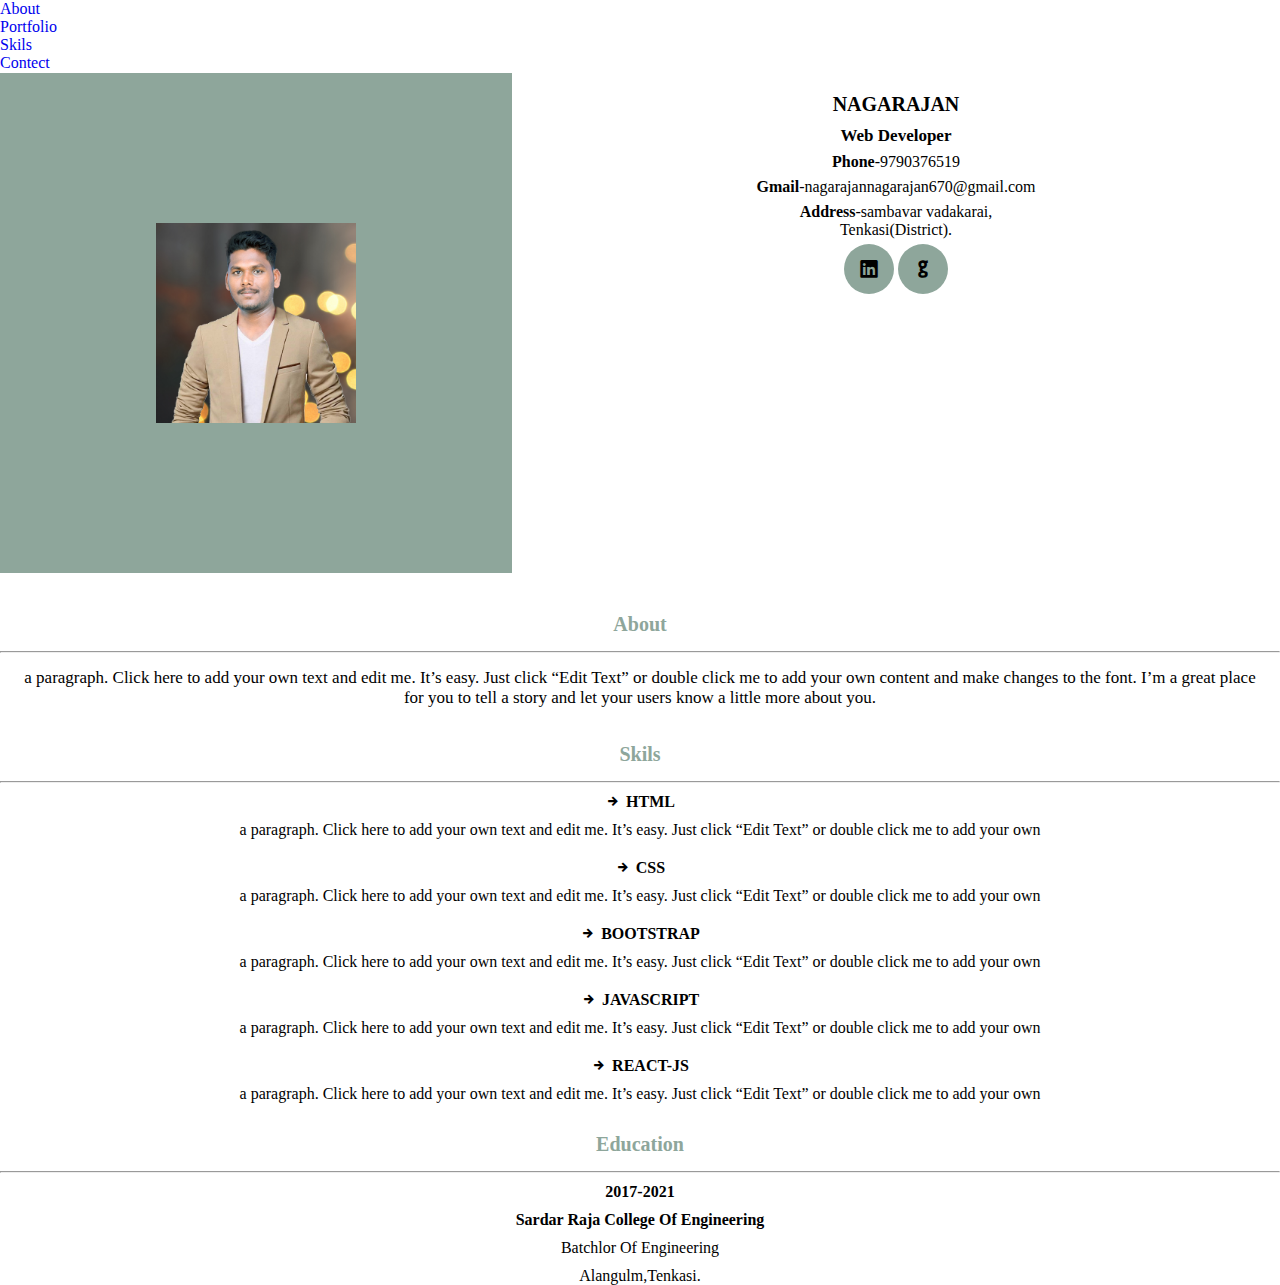
==== commit 03c50be5: "add file" ====
--- a/profile.html
+++ b/profile.html
@@ -10,197 +10,88 @@
     <link rel="stylesheet" href="css/icofont.min.css" />
 </head>
 <body>
-    <!-- <section class="header">
-        <div class="container">
-            <div class="head-flex">
-                <div class="title">
-                    <h1>MAMBA</h1>
-                </div>
-                <div class="navbar">
-                    <li><a href="">Home</a></li>
-                    <li><a href="">About</a></li>
-                    <li><a href="">Service</a></li>
-                    <li><a href="">Portfolio</a></li>
-                    <li><a href="">Team</a></li>
-                    <li><a href="">Drop Down</a></li>
-                    <li><a href="">Contact</a></li>
-                </div>
-                <div class="mobileview">
-                    <i class="bi bi-list"></i>	
+
+<!--header start-->
+<section class="header">
+    <div class="container">
+        <div class="header-flex">
+            <ul>
+                <li><a href="#">About</a></li>
+                <li><a href="#">Portfolio</a></li>
+                <li><a href="#">Skils</a></li>
+                <li><a href="#">Contect</a></li>
+            </ul>
+        </div>
+    </div>
+</section>
+<!--header ends-->
+<!--banner start-->
+<section class="banner">
+    <div class="container">
+        <div class="banner-flex">
+            <div class="main">
+                <img src="images/naga-1.jpg" alt="man">
+            </div>
+            <div class="side">
+                <h1>NAGARAJAN</h1>
+                <h4>Web Developer</h4>
+                <li><b>Phone</b>-9790376519</li>
+                <li><b>Gmail</b>-nagarajannagarajan670@gmail.com</li>
+                <li><b>Address</b>-sambavar vadakarai,<br>Tenkasi(District).</li>
+                <div class="icon">
+                    <a href="#"><i class="icofont-linkedin"></i></a>
+                    <a href="#"><i class="icofont-github"></i></a>
                 </div>
             </div>
         </div>
-    </section> -->
-       <section class="header" id="header">
-        <div class="bgimg"></div>
-        <div class="container">
-            <div class="head-flex">
-                <div class="top">
-                    <img src="images/naga-1.jpg" alt="man" />
-                    <h1>-S.Nagarajan-</h1>
-                    <h3>Web Developer</h3>
-                    <div class="head-icon">
-                        <a href="#"><i class="icofont-facebook"></i></a>
-                        <a href="#"><i class="icofont-instagram"></i></a>
-                        <a href="#"><i class="icofont-twitter"></i></a>
-                        <a href="#"><i class="icofont-linkedin"></i></a>
-                    </div>
-                </div>
-            </div>
+    </div>
+</section>
+<!--banner ends-->
+<!--About starts-->
+<section class="about">
+    <div class="container">
+        <div class="about-flex">
+            <h2>About</h2>
+            <hr>
+            <p> a paragraph. Click here to add your own text and edit me. It’s easy. Just click “Edit Text” or double click me to add your own content and make changes to the font. I’m a great place for you to tell a story and let your users know a little more about you.</p>
         </div>
-    </section>
-    <section class="about" id="About">
-        <div class="container">
-            <div class="about-head">
-                <h2>About Me</h2>
-            </div>
-            <div class="about-flex">
-                <div class="about-left">
-                    <h2><span>Full Name:</span>S.Nagarajan</h2>
-                    <h2><span>Phone:</span>9790376519</h2>
-                    <h2><span>Gmail:</span>nagarajan@gmail.com</h2>
-                    <h2><span>Father Name:</span>U.Sivakumar</h2>
-                    <h2><span>DOB:</span>20-03-2000</h2>
-                    <h2>
-                        <span>Address:</span>S/O, U.Sivakumar,<br />Sambavar
-                        Vadakarai-627856,<br />Tenkasi(District).
-                    </h2>
-                </div>
-                <div class="about-right">
-                    <h2>Hii !</h2>
-                    <p>
-                        Looking for a position as an engineer in a company that enables
-                        state-of-the-art software and hardware components with an
-                        innovative, creative association in a working domain that promotes
-                        critical thinking, innovation, and proper career development.
-                    </p>
-                </div>
-            </div>
+    </div>
+</section>
+<!--about ends-->
+<!--skils starts-->
+<section class="skil">
+    <div class="container">
+        <div class="skil-flex">
+            <h2>Skils</h2>
+            <hr>
+            <h4><i class="icofont-arrow-right"></i>HTML</h4>
+            <p>a paragraph. Click here to add your own text and edit me. It’s easy. Just click “Edit Text” or double click me to add your own </p>
+            <h4><i class="icofont-arrow-right"></i>CSS</h4>
+            <p>a paragraph. Click here to add your own text and edit me. It’s easy. Just click “Edit Text” or double click me to add your own </p>
+            <h4><i class="icofont-arrow-right"></i>BOOTSTRAP</h4>
+            <p>a paragraph. Click here to add your own text and edit me. It’s easy. Just click “Edit Text” or double click me to add your own </p>
+            <h4><i class="icofont-arrow-right"></i>JAVASCRIPT</h4>
+            <p>a paragraph. Click here to add your own text and edit me. It’s easy. Just click “Edit Text” or double click me to add your own </p>
+            <h4><i class="icofont-arrow-right"></i>REACT-JS</h4>
+            <p>a paragraph. Click here to add your own text and edit me. It’s easy. Just click “Edit Text” or double click me to add your own </p>
         </div>
-    </section>
-    <!--resume starts-->
-    <section class="resume">
-        <div class="container">
-            <div class="resume-head">
-                <h1>My Resume</h1>
-                <h4>Education</h4>
-            </div>
-            <div class="resume-flex">
-                <div class="split">
-                <div class="box">
-                    <div class="icon"><i class="icofont-graduate"></i></div>
-                    <div class="text">
-                        <h1>BE(ECE)</h1>
-                        <h3>SARDAR RAJA COLLEGE OF ENGINEERING</h3>
-                        <h3>2017 - 2021</h3>
-                        <h3>76.7%</h3>
-                    </div>
-                </div>
-                <div class="box">
-                    <div class="icon"><i class="icofont-graduate"></i></div>
-                    <div class="text">
-                        <h1>SSLC</h1>
-                        <h3>GOVERNMENT HIGHER SECONDARY SCHOOL</h3>
-                        <h3>2015</h3>
-                        <h3>80%</h3>
-                    </div>
-                </div>
-                </div>
-                <div class="box1">
-                    <div class="icon"><i class="icofont-graduate"></i></div>
-                    <div class="text">
-                        <h1>HSC</h1>
-                        <h3>GOVERNMENT HIGHER SECONDARY SCHOOL</h3>
-                        <h3>2017</h3>
-                        <h3>60%</h3>
-                    </div>
-                </div>
-            </div>
+    </div>
+</section>
+<!--skils ends-->
+<!--study starts-->
+<section class="study">
+    <div class="container">
+        <div class="study-flex">
+            <h2>Education</h2>
+            <hr>
+            <h4>2017-2021</h4>
+            <h4>Sardar Raja College Of Engineering</h4>
+            <p>Batchlor Of Engineering</p>
+            <p>Alangulm,Tenkasi.</p>
         </div>
-    </section>
-    <!--resume ends-->
-    <!--skils starts-->
-    <section class="skils">
-        <div class="container">
-            <div class="skils-head">
-                <h1>Skils</h1>
-            </div>
-            <div class="skil-flex">
-                <div class="image">
-                    <img src="images/html.png" alt="html" />
-                    <h2>HTML</h2>
-                </div>
-                <div class="image">
-                    <img src="images/css.png" alt="css" />
-                    <h2>CSS</h2>
-                </div>
-                <div class="image">
-                    <img src="images/javascript.jpg" alt="js" />
-                    <h2>JAVASCRIPT</h2>
-                </div>
-                <div class="image">
-                    <img src="images/images.jpg" alt="react" />
-                    <h2>REACT JS</h2>
-                </div>
-                <div class="image">
-                    <img src="images/images.png" alt="boots" />
-                    <h2>BOOTSTRAP</h2>
-                </div>
-            </div>
-        </div>
-    </section>
-    <!--skils ends-->
-    <!--contact starts-->
-    <section class="contact">
-        <div class="container">
-            <div class="contact-head">
-                <h1>CONTACT</h1>
-            </div>
-            <div class="contact-flex">
-                <div class="contact1">
-                    <div class="c-icon"><i class="icofont-address-book"></i></div>
-                    <h3>Address</h3>
-                    <h4>sambavar vadakarai-627856</h4>
-                </div>
-                <div class="contact1">
-                    <div class="c-icon"><i class="icofont-ui-email"></i></div>
-                    <h3>Gmail</h3>
-                    <h4>nagarajan@gmail.com</h4>
-                </div>
-                <div class="contact1">
-                    <div class="c-icon"><i class="icofont-phone"></i></div>
-                    <h3>Phone</h3>
-                    <h4>1111111111</h4>
-                </div>
-                <div class="contact1">
-                    <div class="c-icon"><i class="icofont-github"></i></div>
-                    <h3>Git Hub</h3>
-                    <h4>snnagaraj</h4>
-                </div>
-            </div>
-        </div>
-    </section>
-    <!--contact ends-->
-    <!--chat start-->
-    <section class="chat">
-        <div class="container">
-            <div class="chat-flex">
-                <h1>Hire Me!</h1>
-                <button>Chat</button>
-            </div>
-        </div>
-    </section>
-    <!--chat end-->
-    <!--legel starts-->
-    <section class="legel">
-        <div class="container">
-            <div class="design">
-                <p>Designed by</p>
-                <h3>Nagarajan</h3>
-            </div>
-        </div>
-    </section>
-    <!--legel ends-->
+    </div>
+</section>
+<!--study ends-->
+
 </body>
-
 </html>--- a/css/main.css
+++ b/css/main.css
@@ -1,886 +1,141 @@
-* {
+*{
+    margin: 0;
     padding: 0;
-    margin: 0;
     box-sizing: border-box;
+    list-style-type: none;
+    text-decoration: none;
+}
+.container{
+    width: 100%;
 }
 
-.container {
-    width: 95%;
+.banner{
+    padding-top: 1px;
 }
-.bgimg {
-    background-image: url(../cover_bg_3.jpg);
-    position: relative;
-    overflow: hidden;
-    width: 100%;
-    height: 500px;
+.main{
+    display: flex;
+    justify-content: center;
+    background-color: #8ea69b;
 }
-
-.top {
-    position: absolute;
-    top: 0;
-    left: 0;
-    right: 0;
-    background: rgba(255, 144, 0, 0.9);
+.main img{
+    width: 170px;
+    height: 170px;
+    margin: 100px;
+}
+.side{
     text-align: center;
-    height: 500px;
-    padding-top: 120px;
+    padding-top: 20px;
 }
-
-.top img {
-    width: 150px;
-    height: 150px;
-    border-radius: 50%;
+.side h1{
+    font-size: 20px;
+    font-family: cursive;
 }
-
-.top h1 {
-    font-family: "Kaushan Script", cursive;
-    font-weight: 200px;
-    font-size: 30px;
-    color: white;
-    transform: rotate(-5deg);
-}
-
-.top h3 {
-    font-size: 25px;
-    color: aliceblue;
-    font-family: "Space Mono", Arial, serif;
+.side h4{
+    font-family: cursive;
+    font-size: 17px;
     padding-top: 10px;
 }
-
-.head-icon {
-    padding-top: 15px;
+.side li{
+    padding-top: 7px;
 }
-
-.head-icon a {
-    text-decoration: none;
-    color: white;
+.icon{
+    margin-top: 20px;
 }
-
-.head-icon i {
-    margin-left: 10px;
+.icon i{
+    box-shadow: 0 0 0px;
+    border-radius: 50%;
+    background-color: #8ea69b;
     font-size: 20px;
+    padding: 15px;
 }
-
-.head-icon i:hover {
+.icon a{
     color: black;
 }
-
-@media(min-width:768px) {
-    .container {
-        width: 748px;
+@media(min-width:1024px){
+    .container{
+        width: 100%;
     }
-
-    .bgimg {
-        background-image: url(../cover_bg_3.jpg);
-        position: relative;
-        overflow: hidden;
-        width: 100%;
-        height: 657px;
+    .banner-flex{
+        display: flex;
     }
-
-    .top {
-        position: absolute;
-        top: 0;
-        left: 0;
-        right: 0;
-        background: rgba(255, 144, 0, 0.9);
-        text-align: center;
-        height: 657px;
-        padding-top: 160px;
+    .main{
+        width: 40%;
     }
-
-    .top img {
-        width: 180px;
-        height: 180px;
-        border-radius: 50%;
+    .main img{
+        width: 200px;
+        height: 200px;
+        margin: 150px;
     }
-
-    .top h1 {
-        font-family: "Kaushan Script", cursive;
-        font-weight: 200px;
-        font-size: 40px;
-        color: white;
-        transform: rotate(-5deg);
-    }
-
-    .top h3 {
-        font-size: 30px;
-        color: aliceblue;
-        font-family: "Space Mono", Arial, serif;
-        padding-top: 10px;
-    }
-
-    .head-icon {
-        padding-top: 15px;
-    }
-
-    .head-icon a {
-        text-decoration: none;
-        color: white;
-    }
-
-    .head-icon i {
-        margin-left: 10px;
-        font-size: 20px;
-    }
-
-    .head-icon i:hover {
-        color: black;
-    }
-}
-
-@media(min-width:1024px) {
-    .container {
-        width: 1000px;
-    }
-
-    .bgimg {
-        background-image: url(../cover_bg_3.jpg);
-        position: relative;
-        overflow: hidden;
-        width: 100%;
-        height: 657px;
-    }
-
-    .top {
-        position: absolute;
-        top: 0;
-        left: 0;
-        right: 0;
-        background: rgba(255, 144, 0, 0.9);
-        text-align: center;
-        height: 657px;
-        padding-top: 160px;
-    }
-
-    .top img {
-        width: 220px;
-        height: 220px;
-        border-radius: 50%;
-    }
-
-    .top h1 {
-        font-family: "Kaushan Script", cursive;
-        font-weight: 200px;
-        font-size: 50px;
-        color: white;
-        transform: rotate(-5deg);
-    }
-
-    .top h3 {
-        font-size: 35px;
-        color: aliceblue;
-        font-family: "Space Mono", Arial, serif;
-        padding-top: 10px;
-    }
-
-    .head-icon {
-        padding-top: 15px;
-    }
-
-    .head-icon a {
-        text-decoration: none;
-        color: white;
-    }
-
-    .head-icon i {
-        margin-left: 10px;
-        font-size: 25px;
-    }
-
-    .head-icon i:hover {
-        color: black;
+    .side{
+        width: 60%;
+        justify-content: right;
+        
     }
 }
 
 
 /* about */
-
-.about-head {
+.about{
+    margin-top: 20px;
+}
+.about-flex{
     text-align: center;
-    color: black;
-    font-family: "Space Mono", Arial, serif;
-    font-weight: 400;
+}
+.about-flex h2{
     font-size: 20px;
-    padding-top: 30px;
+    font-family: cursive;
+    color: #8ea69b;
+    padding-bottom: 15px;
+    padding-top: 20px;
 }
-
-.about-flex {
-    padding-top: 1px;
-}
-
-.about-left {
-    width: 95%;
-    text-align: left;
-    padding-left: 50px;
-    padding-top: 30px;
-    line-height: 40px;
-}
-
-.about-left span {
-    font-size: 18px;
-    color: #000;
-    font-family: "Space Mono", Arial, serif;
-    padding-right: 20px;
-    float: left;
-}
-
-.about-left h2 {
-    font-family: "Space Mono", Arial, serif;
-    color: rgba(0, 0, 0, 0.5);
-    font-size: 20px;
-}
-
-.about-right {
-    width: 95%;
-    padding-top: 50px;
-    padding-left: 50px;
-}
-
-.about-right h2 {
-    font-size: 20px;
-    padding-bottom: 20px;
-    color: #000;
-    font-family: "Space Mono", Arial, serif;
-}
-
-.about-right p {
-    font-size: 18px;
-    line-height: 30px;
-    color: #4d4d4d;
-    font-family: "Space Mono", Arial, serif;
-}
-
-@media(min-width:768px) {
-    .container {
-        width: 98%;
-    }
-
-    .about-head {
-        text-align: center;
-        color: black;
-        font-family: "Space Mono", Arial, serif;
-        font-weight: 300;
-        font-size: 25px;
-        padding-top: 30px;
-    }
-
-    .about-flex {
-        padding-top: 1px;
-    }
-
-    .about-left {
-        width: 100%;
-        text-align: left;
-        padding-left: 120px;
-        padding-top: 30px;
-        line-height: 40px;
-    }
-
-    .about-left span {
-        font-size: 23px;
-        color: #000;
-        font-family: "Space Mono", Arial, serif;
-        padding-right: 20px;
-        float: left;
-    }
-
-    .about-left h2 {
-        font-family: "Space Mono", Arial, serif;
-        color: rgba(0, 0, 0, 0.5);
-        font-size: 25px;
-    }
-
-    .about-right {
-        width: 100%;
-        padding-top: 50px;
-        padding-left: 120px;
-    }
-
-    .about-right h2 {
-        font-size: 25px;
-        padding-bottom: 20px;
-        color: #000;
-        font-family: "Space Mono", Arial, serif;
-    }
-
-    .about-right p {
-        font-size: 23px;
-        line-height: 30px;
-        color: #4d4d4d;
-        font-family: "Space Mono", Arial, serif;
-    }
-}
-
-@media(min-width:1024px) {
-    .container {
-        width: 98%;
-    }
-
-    .about-head {
-        text-align: center;
-        color: black;
-        font-family: "Space Mono", Arial, serif;
-        font-weight: 400;
-        font-size: 30px;
-        padding-top: 30px;
-    }
-
-    .about-flex {
-        display: flex;
-    }
-
-    .about-left {
-        width: 50%;
-        text-align: left;
-        padding-left: 80px;
-        padding-top: 50px;
-        line-height: 40px;
-    }
-
-    .about-left span {
-        font-size: 25px;
-        color: #000;
-        font-family: "Space Mono", Arial, serif;
-        padding-right: 20px;
-        float: left;
-    }
-
-    .about-left h2 {
-        font-family: "Space Mono", Arial, serif;
-        color: rgba(0, 0, 0, 0.5);
-        font-size: 25px;
-    }
-
-    .about-right {
-        width: 50%;
-        padding-top: 50px;
-        padding-left: 50px;
-    }
-
-    .about-right h2 {
-        font-size: 30px;
-        padding-bottom: 20px;
-        color: #000;
-        font-family: "Space Mono", Arial, serif;
-    }
-
-    .about-right p {
-        font-size: 25px;
-        line-height: 30px;
-        color: #4d4d4d;
-        font-family: "Space Mono", Arial, serif;
-    }
+.about-flex p{
+    font-size: 17px;
+    font-family: cursive;
+    padding: 15px;
 }
 
 
-/* resume */
-
-.resume {
-    background-color: #f8f4ec;
-}
-
-.resume-head {
-    text-align: center;
-    padding-top: 30px;
-}
-
-.resume-head h1 {
-    font-size: 30px;
-}
-
-.resume-head h4 {
-    font-size: 20px;
-    padding-top: 15px;
-}
-
-.resume-flex {
-    padding-top: 1px;
-}
-
-.box {
-    text-align: center;
-    align-items: center;
-}
-
-.box1 {
+/* skils */
+.skil-flex{
     text-align: center;
 }
-
-.icon {
-    padding-top: 30px;
-    padding-bottom: 20px;
+.skil-flex h2{
+    font-size: 20px;
+    font-family: cursive;
+    color: #8ea69b;
+    padding-bottom: 15px;
+    padding-top: 20px;
 }
-
-.icon i {
-    box-shadow: 0 0 1px;
-    border-radius: 50%;
-    background-color: rgb(241, 209, 101);
+.skil-flex h4{
+    padding-top: 10px;
+    font-family: cursive;
+}
+.skil-flex h4 i{
+    padding-right: 5px;
+}
+.skil-flex p{
+    font-family: cursive;
     padding: 10px;
-    font-size: 30px;
-}
-
-@media(min-width:768px) {
-    .container {
-        width: 98%;
-    }
-
-    .resume {
-        background-color: #f8f4ec;
-    }
-
-    .resume-head {
-        text-align: center;
-        padding-top: 30px;
-    }
-
-    .resume-head h1 {
-        font-size: 30px;
-    }
-
-    .resume-head h4 {
-        font-size: 25px;
-        padding-top: 15px;
-    }
-
-    .resume-flex {
-        padding-top: 1px;
-    }
-
-    .box {
-        text-align: center;
-        align-items: center;
-    }
-
-    .box1 {
-        text-align: center;
-    }
-
-    .icon {
-        padding-top: 30px;
-        padding-bottom: 20px;
-    }
-
-    .icon i {
-        box-shadow: 0 0 1px;
-        border-radius: 50%;
-        background-color: rgb(241, 209, 101);
-        padding: 10px;
-        font-size: 30px;
-    }
-}
-
-@media(min-width:1024px) {
-    .container {
-        width: 98%;
-    }
-
-    .resume {
-        background-color: #f8f4ec;
-        height: 500px;
-    }
-
-    .resume-head {
-        text-align: center;
-        padding-top: 30px;
-    }
-
-    .resume-head h1 {
-        font-size: 30px;
-    }
-
-    .resume-head h4 {
-        font-size: 30px;
-        padding-top: 15px;
-    }
-
-    .resume-flex {
-        padding-top: 1px;
-    }
-
-    .split {
-        display: flex;
-        justify-content: space-between;
-    }
-
-    .box {
-        padding-left: 40px;
-    }
-
-    .box1 {
-        text-align: center;
-        align-items: center;
-    }
-
-    .icon {
-        padding-top: 30px;
-        padding-bottom: 20px;
-    }
-
-    .icon i {
-        box-shadow: 0 0 1px;
-        border-radius: 50%;
-        background-color: rgb(241, 209, 101);
-        padding: 10px;
-        font-size: 30px;
-    }
 }
 
 
-/* skkils */
+/* study */
 
-.skils {
-    padding-top: 30px;
-}
-
-.skils-head {
+.study-flex{
     text-align: center;
 }
-
-.image {
-    text-align: center;
+.study-flex h2{
+    font-size: 20px;
+    font-family: cursive;
+    color: #8ea69b;
+    padding-bottom: 15px;
     padding-top: 20px;
 }
-
-.image img {
-    width: 100px;
-    height: 100px;
-    border-radius: 50%;
-    border: solid 4px rgb(240, 166, 6);
+.study-flex h4{
+    padding-top: 10px;
+    font-family: cursive;
 }
-
-.image h2 {
-    font-size: 18px;
-    color: rgb(240, 166, 6);
-}
-
-@media(min-width:768px) {
-    .container {
-        width: 98%;
-    }
-
-    .skils {
-        padding-top: 30px;
-    }
-
-    .skils-head {
-        text-align: center;
-    }
-
-    .skil-flex {
-        display: flex;
-    }
-
-    .image {
-        text-align: center;
-        padding-top: 20px;
-        width: 20%;
-        height: auto;
-    }
-
-    .image img {
-        width: 150px;
-        height: 150px;
-        border-radius: 50%;
-        border: solid 4px rgb(240, 166, 6);
-    }
-
-    .image h2 {
-        font-size: 18px;
-        color: rgb(240, 166, 6);
-    }
-}
-
-@media(min-width:1024px) {
-    .container {
-        width: 98%;
-    }
-
-    .skils {
-        padding-top: 30px;
-    }
-
-    .skils-head {
-        text-align: center;
-    }
-
-    .skil-flex {
-        display: flex;
-    }
-
-    .image {
-        text-align: center;
-        padding-top: 20px;
-        width: 20%;
-        height: auto;
-    }
-
-    .image img {
-        width: 200px;
-        height: 200px;
-        margin-left: 40px;
-        margin-top: 20px;
-        border-radius: 50%;
-        border: solid 5px rgb(240, 166, 6);
-    }
-
-    .image h2 {
-        font-size: 18px;
-        color: rgb(240, 166, 6);
-    }
-}
-
-/* contact */
-
-.contact {
-    background-color: #f0e7da;
-    margin-top: 50px;
-}
-
-.contact-head {
-    text-align: center;
-    padding-top: 30px;
-}
-
-.contact-flex {
-    align-items: center;
-    justify-content: center;
-    text-align: center;
-}
-
-.contact1 {
-    box-shadow: 0 0 1px;
-    width: 80%;
-    height: 140px;
-    margin-left: 40px;
-    margin-top: 30px;
-    background-color: white;
-    text-align: center;
-    border-radius: 10px;
-}
-
-.c-icon {
-    padding-top: 25px;
-    padding-bottom: 15px;
-}
-
-.c-icon i {
-    box-shadow: 0 0 0px;
-    background-color: #ec961c;
-    padding: 10px;
-    font-size: 20px;
-    border-radius: 50%;
-}
-
-.contact1 h3 {
-    font-size: 20px;
-}
-
-.contact1 h4 {
+.study-flex p{
+    font-family: cursive;
     padding-top: 10px;
-}
-
-@media(min-width:768px) {
-    .container {
-        width:98%;
-    }
-
-    .contact {
-        background-color: #f0e7da;
-        margin-top: 50px;
-        height: auto;
-    }
-
-    .contact-head {
-        text-align: center;
-        padding-top: 30px;
-    }
-
-    .contact-flex {
-        display: flex;
-        flex-wrap: wrap;
-        /* margin-bottom: 50px; */
-    }
-
-    .contact1 {
-        box-shadow: 0 0 1px;
-        width: 40%;
-        height: 140px;
-        margin-left: 40px;
-        margin-top: 30px;
-        background-color: white;
-        text-align: center;
-        border-radius: 10px;
-    }
-
-    .c-icon {
-        padding-top: 20px;
-        padding-bottom: 15px;
-    }
-
-    .c-icon i {
-        box-shadow: 0 0 0px;
-        background-color: #ec961c;
-        padding: 10px;
-        font-size: 20px;
-        border-radius: 50%;
-    }
-
-    .contact1 h3 {
-        font-size: 25px;
-    }
-
-    .contact1 h4 {
-        padding-top: 5px;
-        font-size: 20px;
-    }
-}
-
-@media(min-width:1024px) {
-    .container {
-        width: 98%;
-    }
-
-    .contact {
-        background-color: #f0e7da;
-        margin-top: 50px;
-        height: 300px;
-    }
-
-    .contact-head {
-        text-align: center;
-        padding-top: 30px;
-    }
-
-    .contact-flex {
-        display: flex;
-        flex-wrap: wrap;
-    }
-
-    .contact1 {
-        box-shadow: 0 0 1px;
-        width: 20%;
-        height: 150px;
-        margin-left: 40px;
-        margin-top: 30px;
-        background-color: white;
-        text-align: center;
-        border-radius: 10px;
-    }
-
-    .c-icon {
-        padding-top: 20px;
-        padding-bottom: 15px;
-    }
-
-    .c-icon i {
-        box-shadow: 0 0 0px;
-        background-color: #ec961c;
-        padding: 10px;
-        font-size: 20px;
-        border-radius: 50%;
-    }
-
-    .contact1 h3 {
-        font-size: 25px;
-    }
-
-    .contact1 h4 {
-        padding-top: 5px;
-        font-size: 20px;
-    }
-}
-
-/* chat */
-.chat{
-    background-color: #fad9ab;
-    height: 300px;
-}
-.chat-flex{
-    text-align: center;
-    padding-top: 100px;
-}
-.chat-flex h1{
-    font-size: 30px;
-}
-.chat-flex button{
-    font-size: 20px;
-    width: 120px;
-    height: 35px;
-    border-radius: 20px;
-    margin-top: 20px;
-    background-color: #ec961c;
-    border: none;
-    color: white;
-}
-@media(min-width:768px){
-    .container{
-        width: 98%;
-    }
-    .chat{
-        background-color: #fad9ab;
-        height: 300px;
-    }
-    .chat-flex{
-        text-align: center;
-        padding-top: 100px;
-    }
-    .chat-flex h1{
-        font-size: 40px;
-    }
-    .chat-flex button{
-        font-size: 20px;
-        width: 120px;
-        height: 35px;
-        border-radius: 20px;
-        margin-top: 20px;
-        background-color: #ec961c;
-        border: none;
-        color: white;
-    }
-}
-@media(min-width:1024px){
-    .container{
-        width: 98%;
-    }
-    .chat{
-        background-color: #fad9ab;
-        height: 300px;
-    }
-    .chat-flex{
-        text-align: center;
-        padding-top: 100px;
-    }
-    .chat-flex h1{
-        font-size: 50px;
-    }
-    .chat-flex button{
-        font-size: 20px;
-        width: 120px;
-        height: 35px;
-        border-radius: 20px;
-        margin-top: 20px;
-        background-color: #ec961c;
-        border: none;
-        color: white;
-    }
-}
-
-
-/* legel */
-
-.legel{
-    background-color: #4d4d4d;
-    height: 100px;
-}
-.design{
-    text-align: center;
-    padding-top: 30px;
-}
-.design p{
-    color: white;
-}
-.design h3{
-    color: white;
-    padding-top: 5px;
-}
+}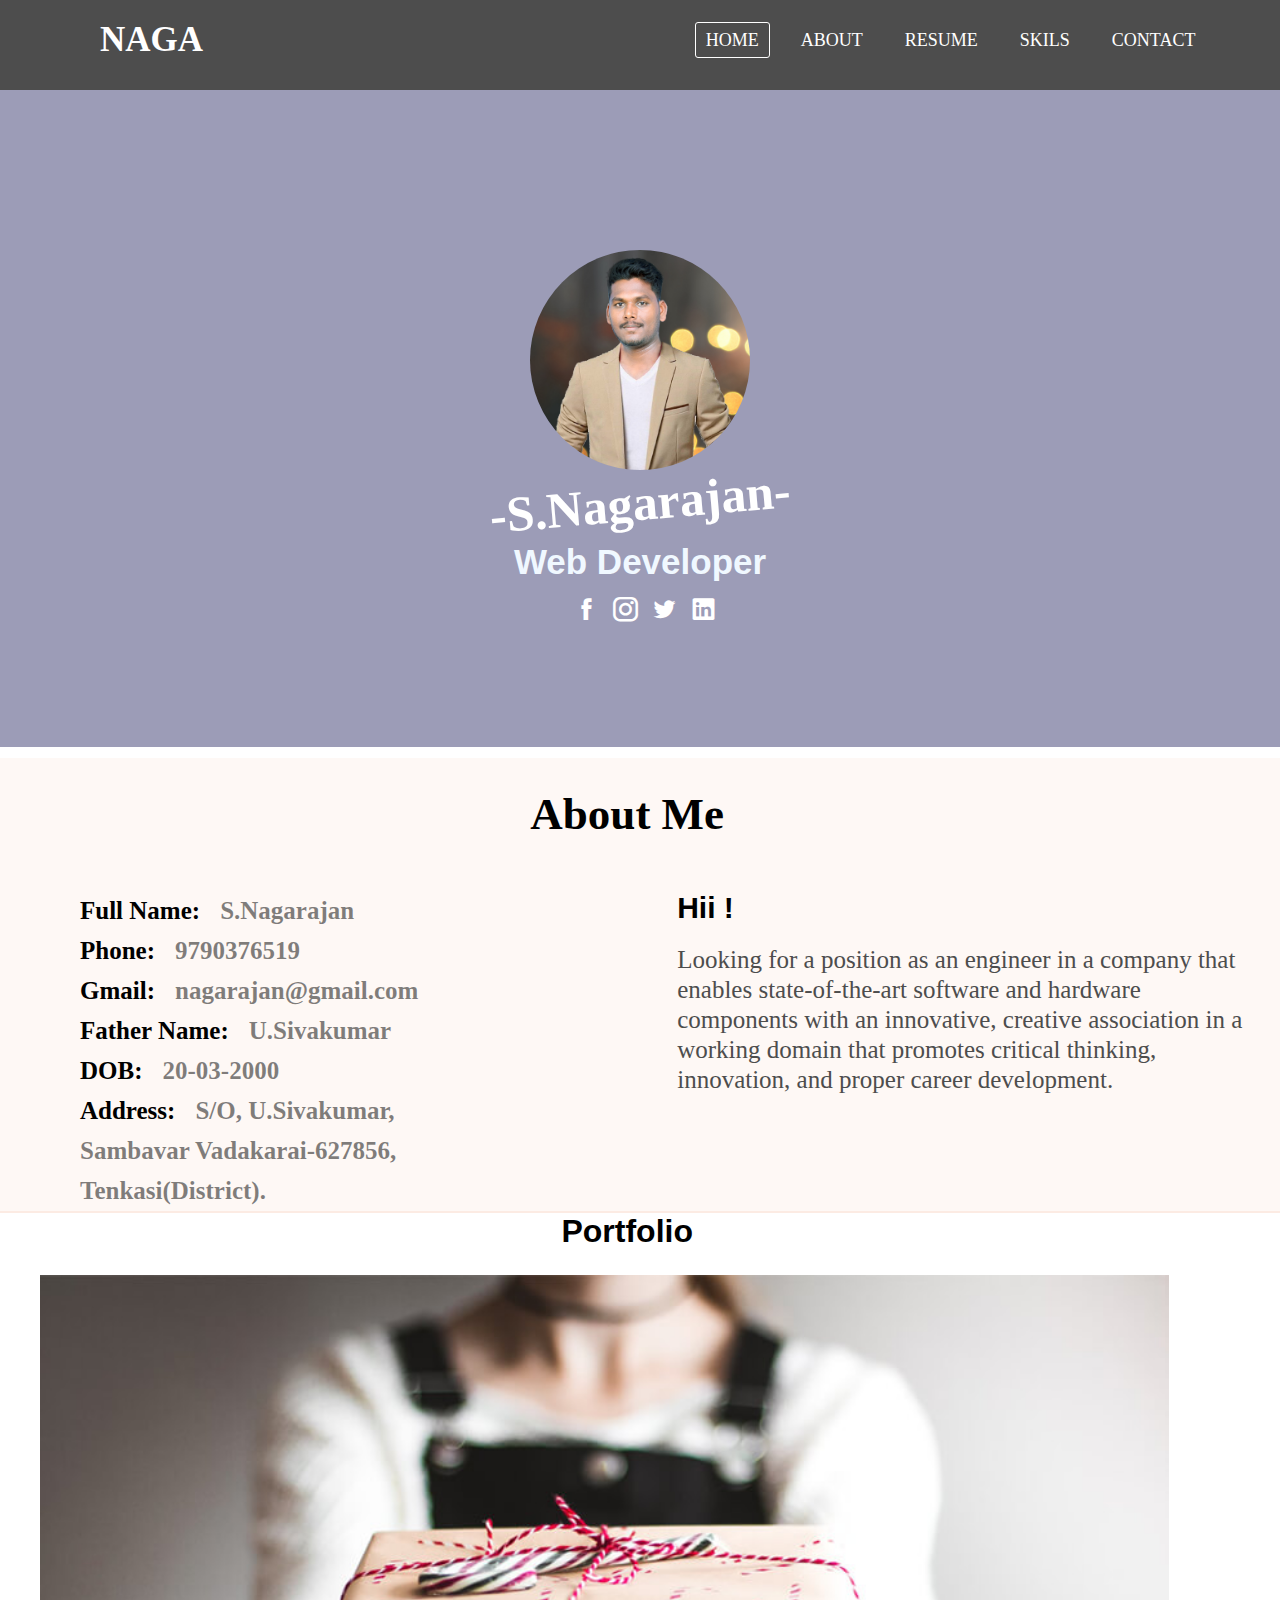
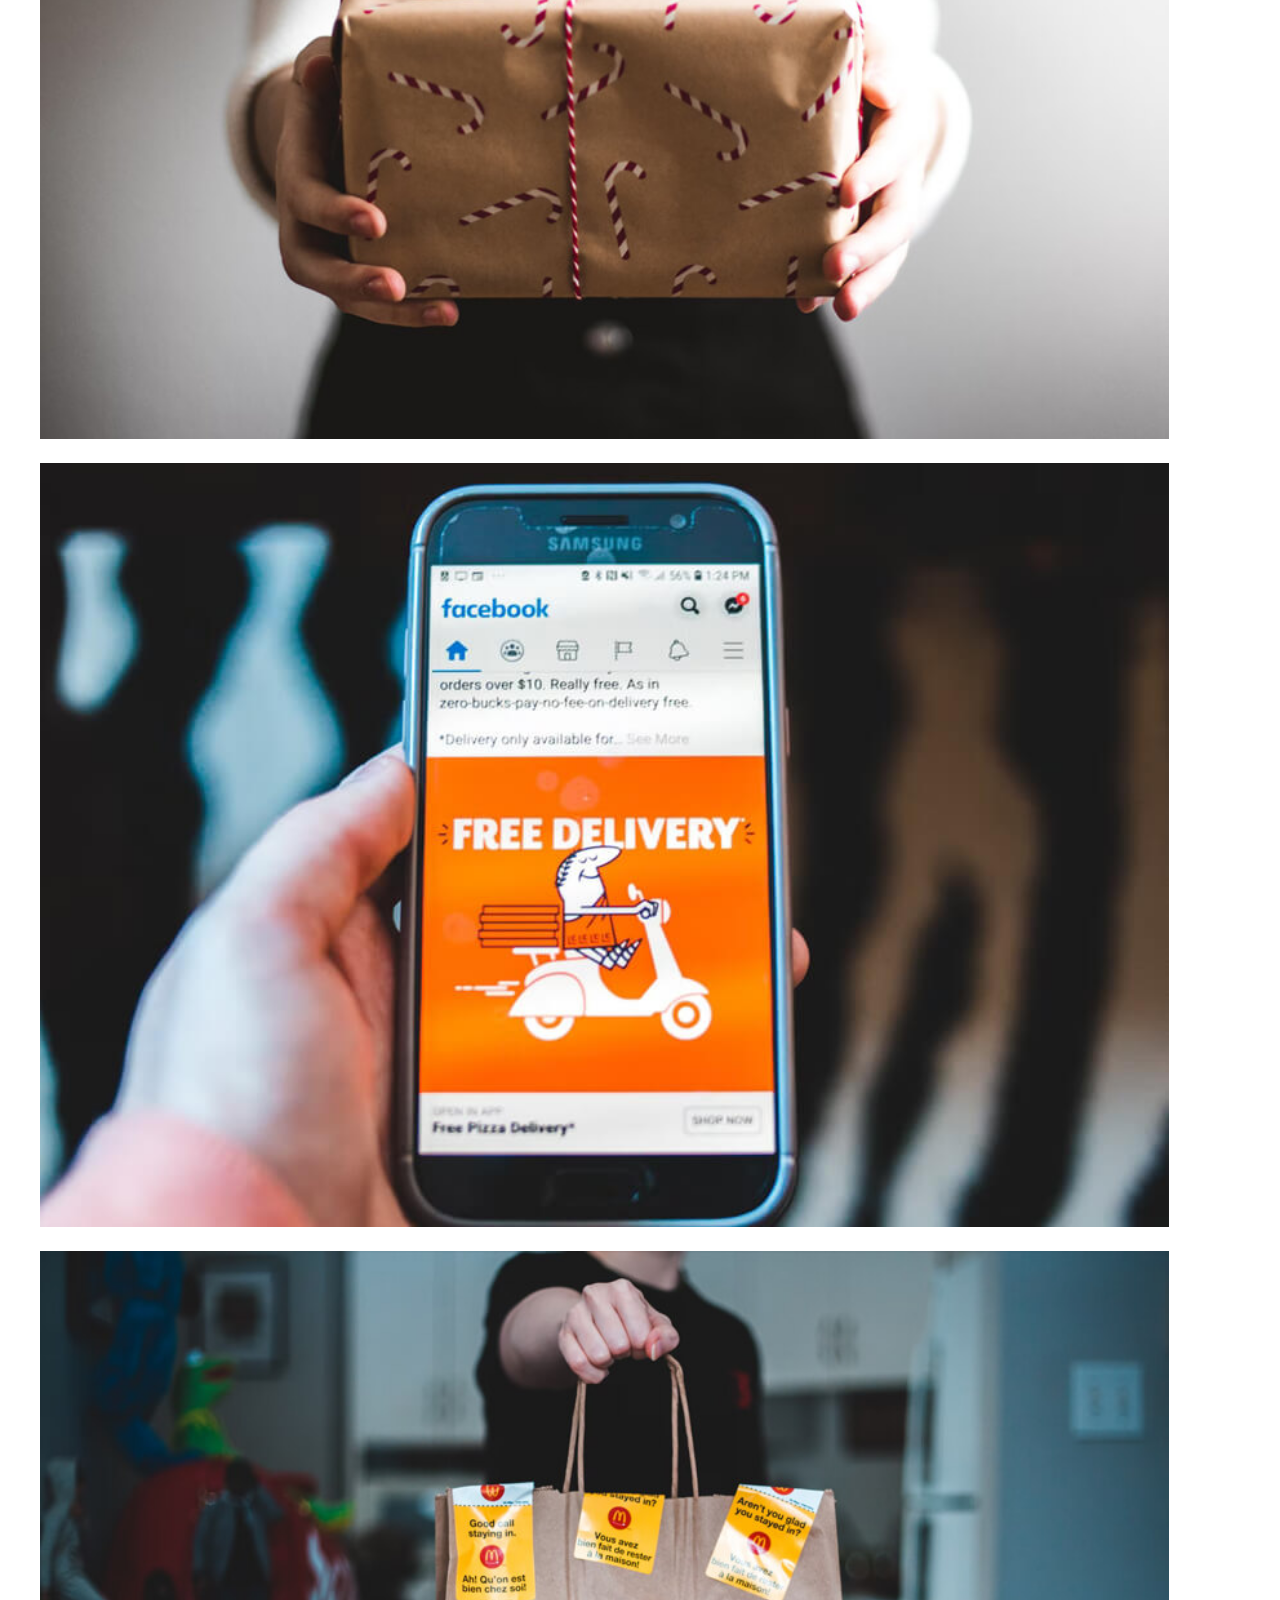
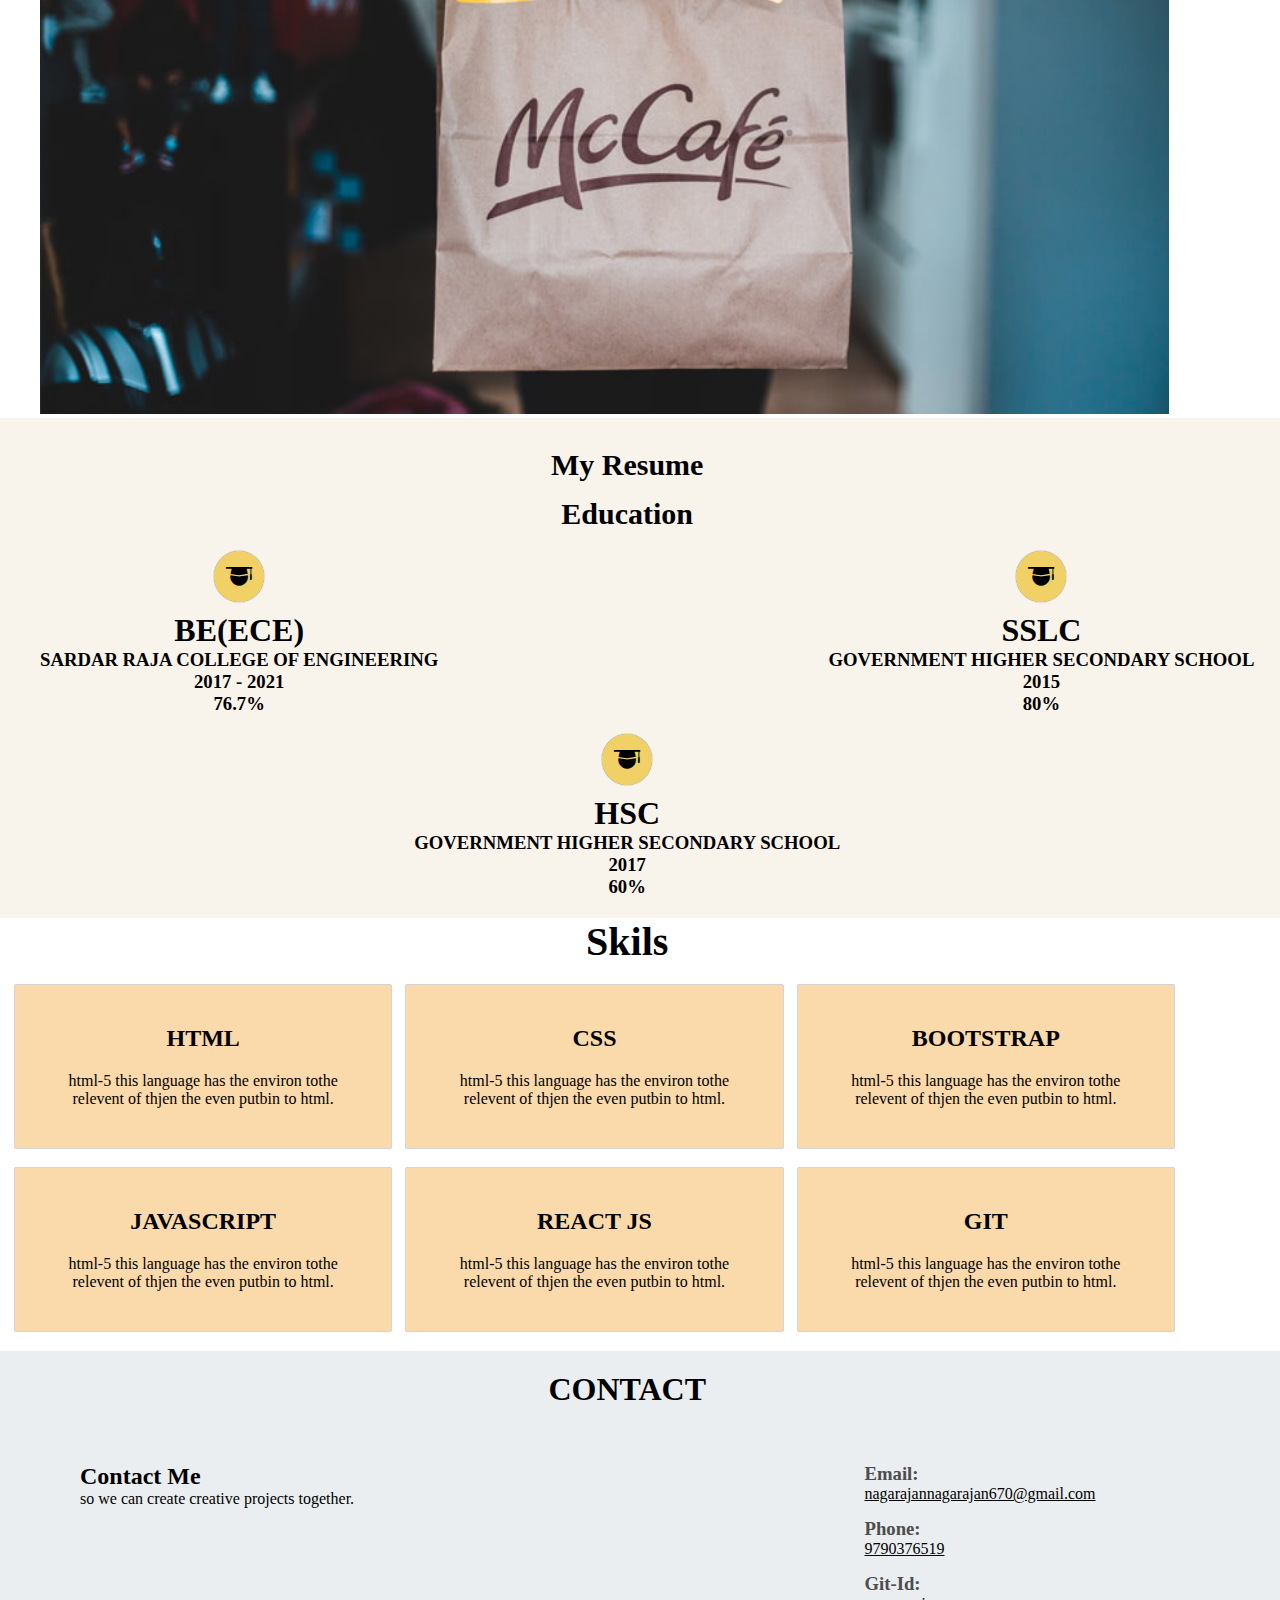
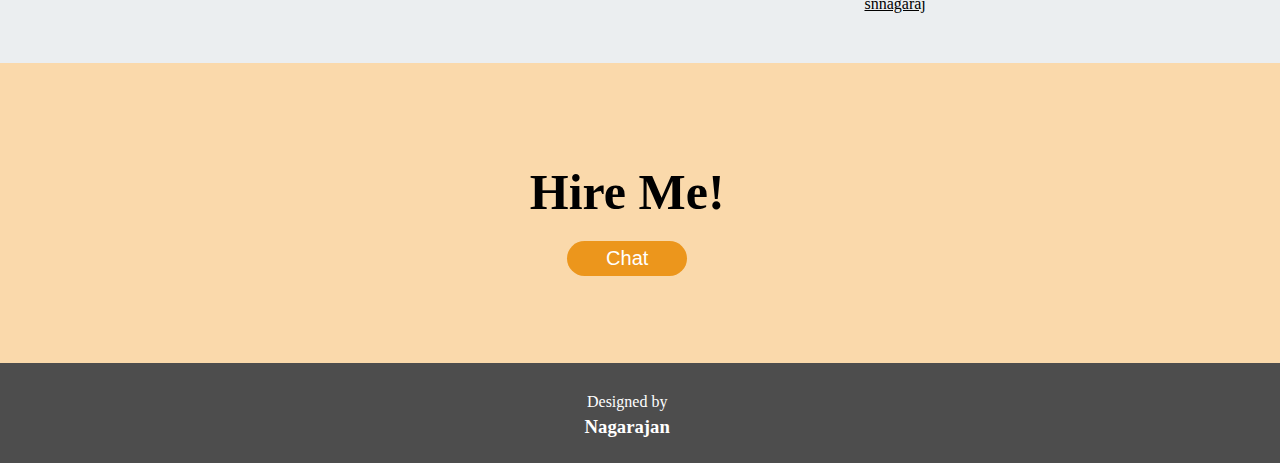
==== commit 690633d4: "add file" ====
--- a/profile.html
+++ b/profile.html
@@ -11,87 +11,213 @@
 </head>
 <body>
 
-<!--header start-->
-<section class="header">
-    <div class="container">
-        <div class="header-flex">
-            <ul>
-                <li><a href="#">About</a></li>
-                <li><a href="#">Portfolio</a></li>
-                <li><a href="#">Skils</a></li>
-                <li><a href="#">Contect</a></li>
-            </ul>
-        </div>
-    </div>
-</section>
-<!--header ends-->
-<!--banner start-->
-<section class="banner">
-    <div class="container">
-        <div class="banner-flex">
-            <div class="main">
-                <img src="images/naga-1.jpg" alt="man">
-            </div>
-            <div class="side">
-                <h1>NAGARAJAN</h1>
-                <h4>Web Developer</h4>
-                <li><b>Phone</b>-9790376519</li>
-                <li><b>Gmail</b>-nagarajannagarajan670@gmail.com</li>
-                <li><b>Address</b>-sambavar vadakarai,<br>Tenkasi(District).</li>
-                <div class="icon">
-                    <a href="#"><i class="icofont-linkedin"></i></a>
-                    <a href="#"><i class="icofont-github"></i></a>
-                </div>
-            </div>
-        </div>
-    </div>
-</section>
-<!--banner ends-->
-<!--About starts-->
-<section class="about">
-    <div class="container">
-        <div class="about-flex">
-            <h2>About</h2>
-            <hr>
-            <p> a paragraph. Click here to add your own text and edit me. It’s easy. Just click “Edit Text” or double click me to add your own content and make changes to the font. I’m a great place for you to tell a story and let your users know a little more about you.</p>
-        </div>
-    </div>
-</section>
-<!--about ends-->
-<!--skils starts-->
-<section class="skil">
-    <div class="container">
-        <div class="skil-flex">
-            <h2>Skils</h2>
-            <hr>
-            <h4><i class="icofont-arrow-right"></i>HTML</h4>
-            <p>a paragraph. Click here to add your own text and edit me. It’s easy. Just click “Edit Text” or double click me to add your own </p>
-            <h4><i class="icofont-arrow-right"></i>CSS</h4>
-            <p>a paragraph. Click here to add your own text and edit me. It’s easy. Just click “Edit Text” or double click me to add your own </p>
-            <h4><i class="icofont-arrow-right"></i>BOOTSTRAP</h4>
-            <p>a paragraph. Click here to add your own text and edit me. It’s easy. Just click “Edit Text” or double click me to add your own </p>
-            <h4><i class="icofont-arrow-right"></i>JAVASCRIPT</h4>
-            <p>a paragraph. Click here to add your own text and edit me. It’s easy. Just click “Edit Text” or double click me to add your own </p>
-            <h4><i class="icofont-arrow-right"></i>REACT-JS</h4>
-            <p>a paragraph. Click here to add your own text and edit me. It’s easy. Just click “Edit Text” or double click me to add your own </p>
-        </div>
-    </div>
-</section>
-<!--skils ends-->
-<!--study starts-->
-<section class="study">
-    <div class="container">
-        <div class="study-flex">
-            <h2>Education</h2>
-            <hr>
-            <h4>2017-2021</h4>
-            <h4>Sardar Raja College Of Engineering</h4>
-            <p>Batchlor Of Engineering</p>
-            <p>Alangulm,Tenkasi.</p>
-        </div>
-    </div>
-</section>
-<!--study ends-->
+    <section class="tittle">
+        <div class="container">
+            <div class="tittle-flex">
+                <nav>
+                    <h1 class="logo">NAGA</h1>
+                    <ul>
+                        <li><a class="active" href="#">Home</a></li>
+                        <li><a href="#about-section">About</a></li>
+                        <li><a href="#resume-section">Resume</a></li>
+                        <li><a href="#skil-section">Skils</a></li>
+                        <li><a href="#contact-section">Contact</a></li>
+                    </ul>
+                    <label id="title-icon">
+                        <i class="icofont-navigation-menu"></i>
+                    </label>
+                </nav>
+            </div>
+        </div>
+    </section>
+
+       <section class="header">
+        <div class="bgimg"></div>
+        <div class="container">
+            <div class="head-flex">
+                <div class="top">
+                    <img src="images/naga-1.jpg" alt="man" />
+                    <h1>-S.Nagarajan-</h1>
+                    <h3>Web Developer</h3>
+                    <div class="head-icon">
+                        <a href="#"><i class="icofont-facebook"></i></a>
+                        <a href="#"><i class="icofont-instagram"></i></a>
+                        <a href="#"><i class="icofont-twitter"></i></a>
+                        <a href="#"><i class="icofont-linkedin"></i></a>
+                    </div>
+                </div>
+            </div>
+        </div>
+    </section>
+    <section class="about" id="about-section">
+        <div class="container">
+            <div class="about-head">
+                <h2>About Me</h2>
+            </div>
+            <div class="about-flex">
+                <div class="about-left">
+                    <h2><span>Full Name:</span>S.Nagarajan</h2>
+                    <h2><span>Phone:</span>9790376519</h2>
+                    <h2><span>Gmail:</span>nagarajan@gmail.com</h2>
+                    <h2><span>Father Name:</span>U.Sivakumar</h2>
+                    <h2><span>DOB:</span>20-03-2000</h2>
+                    <h2>
+                        <span>Address:</span>S/O, U.Sivakumar,<br />Sambavar
+                        Vadakarai-627856,<br />Tenkasi(District).
+                    </h2>
+                </div>
+                <div class="about-right">
+                    <h2>Hii !</h2>
+                    <p>
+                        Looking for a position as an engineer in a company that enables
+                        state-of-the-art software and hardware components with an
+                        innovative, creative association in a working domain that promotes
+                        critical thinking, innovation, and proper career development.
+                    </p>
+                </div>
+            </div>
+        </div>
+    </section>
+    <!--about ends-->
+    <!--portfolio start-->
+     <section class="port">
+        <div class="container">
+            <div class="port-head">
+                <h1>Portfolio</h1>
+            </div>
+            <div class="port-flex">
+                <div class="port-box">
+                <img src="images/features-1.jpg" alt="port">
+                </div>
+                <div class="port-box">
+                    <img src="images/features-2.jpg" alt="port">
+                </div>
+                <div class="port-box">
+                   <img src="images/features-3.jpg" alt="port">
+                </div>
+            </div>
+        </div>
+     </section>
+    <!--portfolio ends-->
+    <!--resume starts-->
+    <section class="resume" id="resume-section">
+        <div class="container">
+            <div class="resume-head">
+                <h1>My Resume</h1>
+                <h4>Education</h4>
+            </div>
+            <div class="resume-flex">
+                <div class="split">
+                <div class="box">
+                    <div class="icon"><i class="icofont-graduate"></i></div>
+                    <div class="text">
+                        <h1>BE(ECE)</h1>
+                        <h3>SARDAR RAJA COLLEGE OF ENGINEERING</h3>
+                        <h3>2017 - 2021</h3>
+                        <h3>76.7%</h3>
+                    </div>
+                </div>
+                <div class="box">
+                    <div class="icon"><i class="icofont-graduate"></i></div>
+                    <div class="text">
+                        <h1>SSLC</h1>
+                        <h3>GOVERNMENT HIGHER SECONDARY SCHOOL</h3>
+                        <h3>2015</h3>
+                        <h3>80%</h3>
+                    </div>
+                </div>
+                </div>
+                <div class="box1">
+                    <div class="icon"><i class="icofont-graduate"></i></div>
+                    <div class="text">
+                        <h1>HSC</h1>
+                        <h3>GOVERNMENT HIGHER SECONDARY SCHOOL</h3>
+                        <h3>2017</h3>
+                        <h3>60%</h3>
+                    </div>
+                </div>
+            </div>
+        </div>
+    </section>
+    <!--resume ends-->
+    <!--skils starts-->
+    <section class="skils" id="skil-section">
+        <div class="container">
+            <div class="skils-head">
+                <h1>Skils</h1>
+            </div>
+            <div class="skil-flex">
+                <div class="skil-box">
+                    <h2>HTML</h2>
+                    <p>html-5 this language has the environ tothe relevent of thjen the even putbin to html.</p>
+                </div>
+                <div class="skil-box">
+                    <h2>CSS</h2>
+                    <p>html-5 this language has the environ tothe relevent of thjen the even putbin to html.</p>
+                </div>
+                <div class="skil-box">
+                    <h2>BOOTSTRAP</h2>
+                    <p>html-5 this language has the environ tothe relevent of thjen the even putbin to html.</p>
+                </div>
+                <div class="skil-box">
+                    <h2>JAVASCRIPT</h2>
+                    <p>html-5 this language has the environ tothe relevent of thjen the even putbin to html.</p>
+                </div>
+                <div class="skil-box">
+                    <h2>REACT JS</h2>
+                    <p>html-5 this language has the environ tothe relevent of thjen the even putbin to html.</p>
+                </div>
+                <div class="skil-box">
+                    <h2>GIT</h2>
+                    <p>html-5 this language has the environ tothe relevent of thjen the even putbin to html.</p>
+                </div>
+            </div>
+        </div>
+    </section>
+    <!--skils ends-->
+    <!--contact starts-->
+    <section class="contact" id="contact-section">
+        <div class="container">
+            <div class="contact-head">
+                <h1>CONTACT</h1>
+            </div>
+            <div class="contact-flex">
+                <div class="contact-box">
+                    <h2>Contact Me</h2>
+                    <p>so we can create creative projects together.</p>
+                </div>
+                <div class="address">
+                    <h3>Email:</h3>
+                    <p><a href="#">nagarajannagarajan670@gmail.com</a></p>
+                    <h3>Phone:</h3>
+                    <p><a href="#">9790376519</a></p>
+                    <h3>Git-Id:</h3>
+                    <p><a href="#">snnagaraj</a></p>
+                </div>
+            </div>
+        </div>
+    </section>
+    <!--contact ends-->
+    <!--chat start-->
+    <section class="chat">
+        <div class="container">
+            <div class="chat-flex">
+                <h1>Hire Me!</h1>
+                <button>Chat</button>
+            </div>
+        </div>
+    </section>
+    <!--chat end-->
+    <!--legel starts-->
+    <section class="legel">
+        <div class="container">
+            <div class="design">
+                <p>Designed by</p>
+                <h3>Nagarajan</h3>
+            </div>
+        </div>
+    </section>
+    <!--legel ends-->
 
 </body>
 </html>--- a/css/main.css
+++ b/css/main.css
@@ -1,141 +1,895 @@
-*{
+* {
+    padding: 0;
     margin: 0;
-    padding: 0;
     box-sizing: border-box;
+}
+
+.container {
+    width: 95%;
+}
+/* tittle */
+.tittle{
+    background-color: #4d4d4d;
+}
+nav{
+    height: 90px;
+    width: 100%;
+}
+.logo{
+    font-size: 35px;
+    font-weight: bold;
+    color: white;
+    padding: 0 100px;
+    line-height: 80px;
+}
+nav ul{
+    float: right;
+    margin-right: 40px;    
+}
+nav li{
     list-style-type: none;
+    display: inline-block;
+    margin: 0 8px;
+    /* line-height: 80px; */
+    transform: translateY(-50px);
+}
+nav a{
     text-decoration: none;
-}
-.container{
+    color: white;
+    font-size: 18px;
+    text-transform: uppercase;
+    border: 1px solid transparent;
+    padding: 7px 10px;
+    border-radius: 3px;
+}
+a.active,a:hover{
+    border: 1px solid white;
+    transition: .5s;
+}
+nav #title-icon{
+    color: white;
+    font-size: 30px;
+    transform: translateY(-55px);
+    float: right;
+    margin-right: 40px;
+    cursor: pointer;
+    display: none;
+}
+@media(max-width:1024px){
+    h1.logo{
+        font-size: 32px;
+        padding-left: 60px;
+    }
+    nav ul{
+        margin-right: 20px;
+    }
+    nav a{
+        font-size: 17px;
+    }
+}
+@media(max-width:768px){
+    nav #title-icon{
+        display: block;
+    }
+    nav ul{
+        position: fixed;
+        width: 100%;
+        height: 100vh;
+        background: #4d4d4d;
+        top: 80px;
+        left: -100%;
+        text-align: center;
+        transition: all .5s;
+    }
+    nav li{
+        display: block;
+        margin: 50px 0;
+        line-height: 30px;
+    }
+    nav a{
+        font-size: 20px;
+    }
+    a.active,a:hover{
+        border: none;
+        color: #3498db;
+    }
+    nav ul.show{
+        left: 0;
+    }
+}
+
+/* header */
+.bgimg {
+    background-image: url(../cover_bg_3.jpg);
+    position: relative;
+    overflow: hidden;
     width: 100%;
-}
-
-.banner{
+    height: 500px;
+}
+
+.top {
+    position: absolute;
+    top: 90px;
+    left: 0;
+    right: 0;
+    background: rgba(97, 128, 175, 0.9);
+    text-align: center;
+    height: 500px;
+    padding-top: 120px;
+}
+
+.top img {
+    width: 150px;
+    height: 150px;
+    border-radius: 50%;
+}
+
+.top h1 {
+    font-family: "Kaushan Script", cursive;
+    font-weight: 200px;
+    font-size: 30px;
+    color: white;
+    transform: rotate(-5deg);
+}
+
+.top h3 {
+    font-size: 25px;
+    color: aliceblue;
+    font-family: "Space Mono", Arial, serif;
+    padding-top: 10px;
+}
+
+.head-icon {
+    padding-top: 15px;
+}
+
+.head-icon a {
+    text-decoration: none;
+    color: white;
+}
+
+.head-icon i {
+    margin-left: 10px;
+    font-size: 20px;
+}
+
+.head-icon i:hover {
+    color: black;
+}
+
+@media(min-width:768px) {
+    .container {
+        width: 748px;
+    }
+
+    .bgimg {
+        background-image: url(../cover_bg_3.jpg);
+        position: relative;
+        overflow: hidden;
+        width: 100%;
+        height: 657px;
+    }
+
+    .top {
+        position: absolute;
+        top: 114px;
+        left: 0;
+        right: 0;
+        background: rgba(255, 144, 0, 0.9);
+        text-align: center;
+        height: 657px;
+        padding-top: 160px;
+    }
+
+    .top img {
+        width: 180px;
+        height: 180px;
+        border-radius: 50%;
+    }
+
+    .top h1 {
+        font-family: "Kaushan Script", cursive;
+        font-weight: 200px;
+        font-size: 40px;
+        color: white;
+        transform: rotate(-5deg);
+    }
+
+    .top h3 {
+        font-size: 30px;
+        color: aliceblue;
+        font-family: "Space Mono", Arial, serif;
+        padding-top: 10px;
+    }
+
+    .head-icon {
+        padding-top: 15px;
+    }
+
+    .head-icon a {
+        text-decoration: none;
+        color: white;
+    }
+
+    .head-icon i {
+        margin-left: 10px;
+        font-size: 20px;
+    }
+
+    .head-icon i:hover {
+        color: black;
+    }
+}
+
+@media(min-width:1024px) {
+    .container {
+        width: 1000px;
+    }
+
+    .bgimg {
+        background-image: url(../cover_bg_3.jpg);
+        position: relative;
+        overflow: hidden;
+        width: 100%;
+        height: 657px;
+        
+    }
+
+    .top {
+        position: absolute;
+        top: 90px;
+        left: 0;
+        right: 0;
+        background: rgba(145, 145, 175, 0.9);
+        text-align: center;
+        height: 657px;
+        padding-top: 160px;
+    }
+
+    .top img {
+        width: 220px;
+        height: 220px;
+        border-radius: 50%;
+    }
+
+    .top h1 {
+        font-family: "Kaushan Script", cursive;
+        font-weight: 200px;
+        font-size: 50px;
+        color: white;
+        transform: rotate(-5deg);
+    }
+
+    .top h3 {
+        font-size: 35px;
+        color: aliceblue;
+        font-family: "Space Mono", Arial, serif;
+        padding-top: 10px;
+    }
+
+    .head-icon {
+        padding-top: 15px;
+    }
+
+    .head-icon a {
+        text-decoration: none;
+        color: white;
+    }
+
+    .head-icon i {
+        margin-left: 10px;
+        font-size: 25px;
+    }
+
+    .head-icon i:hover {
+        color: black;
+    }
+}
+
+
+/* about */
+
+.about{
+    background: #fef8f5;
+    border-bottom: 2px solid #fcebe3;
+}
+.about-head {
+    text-align: center;
+    color: black;
+    font-family: cursive;
+    font-weight: 400;
+    font-size: 20px;
+    padding-top: 30px;
+}
+
+.about-flex {
     padding-top: 1px;
 }
-.main{
-    display: flex;
-    justify-content: center;
-    background-color: #8ea69b;
-}
-.main img{
-    width: 170px;
-    height: 170px;
-    margin: 100px;
-}
-.side{
-    text-align: center;
-    padding-top: 20px;
-}
-.side h1{
+
+.about-left {
+    width: 95%;
+    text-align: left;
+    padding-left: 50px;
+    padding-top: 30px;
+    line-height: 40px;
+}
+
+.about-left span {
+    font-size: 18px;
+    color: #000;
+    font-family: "Kaushan Script", cursive;
+    padding-right: 20px;
+    float: left;
+}
+
+.about-left h2 {
+    font-family: "Kaushan Script", cursive;
+    color: rgba(0, 0, 0, 0.5);
+    font-size: 20px;
+}
+
+.about-right {
+    width: 95%;
+    padding-top: 50px;
+    padding-left: 50px;
+}
+
+.about-right h2 {
+    font-size: 20px;
+    padding-bottom: 20px;
+    color: #000;
+    font-family: "Space Mono", Arial, serif;
+}
+
+.about-right p {
+    font-size: 18px;
+    line-height: 30px;
+    color: #4d4d4d;
+    font-family: "Kaushan Script", cursive;
+}
+
+@media(min-width:768px) {
+    .container {
+        width: 98%;
+    }
+
+    .about-head {
+        text-align: center;
+        color: black;
+        font-family: cursive;
+        font-weight: 300;
+        font-size: 25px;
+        padding-top: 30px;
+    }
+
+    .about-flex {
+        padding-top: 1px;
+    }
+
+    .about-left {
+        width: 100%;
+        text-align: left;
+        padding-left: 120px;
+        padding-top: 30px;
+        line-height: 40px;
+    }
+
+    .about-left span {
+        font-size: 23px;
+        color: #000;
+        font-family: "Kaushan Script", cursive;
+        padding-right: 20px;
+        float: left;
+    }
+
+    .about-left h2 {
+        font-family: "Kaushan Script", cursive;
+        color: rgba(0, 0, 0, 0.5);
+        font-size: 25px;
+    }
+
+    .about-right {
+        width: 100%;
+        padding-top: 50px;
+        padding-left: 120px;
+    }
+
+    .about-right h2 {
+        font-size: 25px;
+        padding-bottom: 20px;
+        color: #000;
+        font-family: "Space Mono", Arial, serif;
+    }
+
+    .about-right p {
+        font-size: 23px;
+        line-height: 30px;
+        color: #4d4d4d;
+        font-family: "Kaushan Script", cursive;
+    }
+}
+
+@media(min-width:1024px) {
+    .container {
+        width: 98%;
+    }
+
+    .about-head {
+        text-align: center;
+        color: black;
+        font-family: cursive;
+        font-weight: 400;
+        font-size: 30px;
+        padding-top: 30px;
+    }
+
+    .about-flex {
+        display: flex;
+    }
+
+    .about-left {
+        width: 50%;
+        text-align: left;
+        padding-left: 80px;
+        padding-top: 50px;
+        line-height: 40px;
+    }
+
+    .about-left span {
+        font-size: 25px;
+        color: #000;
+        font-family: "Kaushan Script", cursive;
+        padding-right: 20px;
+        float: left;
+    }
+
+    .about-left h2 {
+        font-family: "Kaushan Script", cursive;
+        color: rgba(0, 0, 0, 0.5);
+        font-size: 25px;
+    }
+
+    .about-right {
+        width: 50%;
+        padding-top: 50px;
+        padding-left: 50px;
+    }
+
+    .about-right h2 {
+        font-size: 30px;
+        padding-bottom: 20px;
+        color: #000;
+        font-family: "Space Mono", Arial, serif;
+    }
+
+    .about-right p {
+        font-size: 25px;
+        line-height: 30px;
+        color: #4d4d4d;
+        font-family: "Kaushan Script", cursive;
+    }
+}
+
+/* portfolio */
+
+.port-head{
+    text-align: center;
+}
+.port-head h1{
+    font-family: "Space Mono", Arial, serif;
+}
+.port-flex{
+    padding-top: 5px;
+}
+.port-box img{
+    width: 90%;
+    margin-left: 40px;
+    margin-top: 20px;
+}
+.port-box{
+    position: relative;
+}
+
+/* resume */
+
+.resume {
+    background-color: #f8f4ec;
+}
+
+.resume-head {
+    text-align: center;
+    padding-top: 30px;
+}
+
+.resume-head h1 {
     font-size: 20px;
     font-family: cursive;
 }
-.side h4{
-    font-family: cursive;
-    font-size: 17px;
-    padding-top: 10px;
-}
-.side li{
-    padding-top: 7px;
-}
-.icon{
+
+.resume-head h4 {
+    font-size: 20px;
+    padding-top: 15px;
+    font-family: "Kaushan Script", cursive;
+}
+
+.resume-flex {
+    padding-top: 1px;
+}
+
+.box {
+    text-align: center;
+    align-items: center;
+}
+
+.box1 {
+    text-align: center;
+}
+
+.icon {
+    padding-top: 30px;
+    padding-bottom: 20px;
+}
+
+.icon i {
+    box-shadow: 0 0 1px;
+    border-radius: 50%;
+    background-color: rgb(241, 209, 101);
+    padding: 10px;
+    font-size: 30px;
+}
+.text h1, h3{
+    font-family: "Kaushan Script", cursive;
+}
+
+@media(min-width:768px) {
+    .container {
+        width: 98%;
+    }
+
+    .resume {
+        background-color: #f8f4ec;
+    }
+
+    .resume-head {
+        text-align: center;
+        padding-top: 30px;
+    }
+
+    .resume-head h1 {
+        font-size: 25px;
+        font-family: cursive;
+    }
+
+    .resume-head h4 {
+        font-size: 25px;
+        padding-top: 15px;
+        font-family: "Kaushan Script", cursive;
+    }
+
+    .resume-flex {
+        padding-top: 1px;
+    }
+
+    .box {
+        text-align: center;
+        align-items: center;
+    }
+
+    .box1 {
+        text-align: center;
+    }
+
+    .icon {
+        padding-top: 30px;
+        padding-bottom: 20px;
+    }
+
+    .icon i {
+        box-shadow: 0 0 1px;
+        border-radius: 50%;
+        background-color: rgb(241, 209, 101);
+        padding: 10px;
+        font-size: 30px;
+    }
+    .text h1, h3{
+        font-family: "Kaushan Script", cursive;
+    }
+}
+
+@media(min-width:1024px) {
+    .container {
+        width: 98%;
+    }
+
+    .resume {
+        background-color: #f8f4ec;
+        height: 500px;
+    }
+
+    .resume-head {
+        text-align: center;
+        padding-top: 30px;
+    }
+
+    .resume-head h1 {
+        font-size: 30px;
+        font-family: cursive;
+    }
+
+    .resume-head h4 {
+        font-size: 30px;
+        padding-top: 15px;
+        font-family: "Kaushan Script", cursive;
+    }
+
+    .resume-flex {
+        padding-top: 1px;
+    }
+
+    .split {
+        display: flex;
+        justify-content: space-between;
+    }
+
+    .box {
+        padding-left: 40px;
+    }
+
+    .box1 {
+        text-align: center;
+        align-items: center;
+    }
+
+    .icon {
+        padding-top: 30px;
+        padding-bottom: 20px;
+    }
+
+    .icon i {
+        box-shadow: 0 0 1px;
+        border-radius: 50%;
+        background-color: rgb(241, 209, 101);
+        padding: 10px;
+        font-size: 30px;
+    }
+    .text h1, h3{
+        font-family: "Kaushan Script", cursive;
+    }
+}
+
+
+/* skkils */
+.skils-head{
+    text-align: center;
+    font-size: 20px;
+    font-family: "Kaushan Script", cursive;
+}
+.skil-flex{
+    text-align: center;
+}
+.skil-box{
+    box-shadow: 0 0 1px;
+    background-color: #fad9ab;
     margin-top: 20px;
-}
-.icon i{
-    box-shadow: 0 0 0px;
-    border-radius: 50%;
-    background-color: #8ea69b;
-    font-size: 20px;
-    padding: 15px;
-}
-.icon a{
-    color: black;
+    margin-left: 15px;
+    padding: 30px;
+}
+.skil-box h2{
+    font-family: "Kaushan Script", cursive;
+    padding: 10px;
+}
+.skil-box p{
+    font-family: "Kaushan Script", cursive;
+    padding: 10px;
+}
+@media(min-width:768px){
+    .container{
+        width: 90%;
+    }
+    .skil-flex{
+        display: flex;
+        flex-wrap: wrap;
+    }
+    .skil-box{
+        width: 45%;
+        margin-left: 20px;
+        box-shadow: 0 0 1px;
+        background-color: #fad9ab;
+        margin-top: 20px;
+        margin-left: 15px;
+        padding: 30px;
+    }
 }
 @media(min-width:1024px){
     .container{
-        width: 100%;
-    }
-    .banner-flex{
+        width: 90%;
+    }
+    .skil-flex{
         display: flex;
-    }
-    .main{
-        width: 40%;
-    }
-    .main img{
-        width: 200px;
-        height: 200px;
-        margin: 150px;
-    }
-    .side{
-        width: 60%;
-        justify-content: right;
-        
-    }
-}
-
-
-/* about */
-.about{
+        flex-wrap: wrap;
+    }
+    .skil-box{
+        width: 30%;
+        margin-left: 20px;
+        box-shadow: 0 0 1px;
+        background-color: #fad9ab;
+        margin-top: 20px;
+        margin-left: 15px;
+        padding: 30px;
+    }
+}
+
+/* contact */
+.contact{
+    background-color: #ebeef0;
     margin-top: 20px;
 }
-.about-flex{
-    text-align: center;
-}
-.about-flex h2{
+.contact-head{
+    text-align: center;
+    padding-top: 20px;
+    font-family: "Kaushan Script", cursive;
+}
+.contact-flex{
+    padding-top: 20px;
+    padding-bottom: 20px;
+    text-align: center;
+}
+.contact-box h2{
+    font-family: "Kaushan Script", cursive;
+}
+.contact-box p{
+    font-family: "Kaushan Script", cursive;
+}
+.address{
+    text-align: center;
+}
+.address h3{
+    font-family: "Kaushan Script", cursive;
+    padding-top: 15px;
+    color: #4d4d4d;
+}
+.address a{
+    color: #000;
+    font-family: "Kaushan Script", cursive;
+}
+@media(min-width:768px){
+    .container{
+        width: 90%;
+    }
+    .contact-flex{
+        display: flex;
+    }
+    .contact-box{
+        width: 45%;
+        text-align: left;
+        padding-left: 80px;
+        padding-top: 35px;
+    }
+    .address{
+        width: 45%;
+        padding-top: 20px;
+        padding-left: 40px;
+        padding-bottom: 30px;
+    }
+}
+@media(min-width:1024px){
+    .container{
+        width: 90%;
+    }
+    .contact-flex{
+        display: flex;
+    }
+    .contact-box{
+        width: 45%;
+        text-align: left;
+        padding-left: 80px;
+        padding-top: 35px;
+    }
+    .address{
+        text-align: left;
+        width: 45%;
+        padding-top: 20px;
+        padding-left: 300px;
+        padding-bottom: 30px;
+    }
+}
+
+
+/* chat */
+.chat{
+    background-color: #fad9ab;
+    height: 300px;
+}
+.chat-flex{
+    text-align: center;
+    padding-top: 100px;
+}
+.chat-flex h1{
+    font-size: 30px;
+    font-family: "Kaushan Script", cursive;
+}
+.chat-flex button{
     font-size: 20px;
-    font-family: cursive;
-    color: #8ea69b;
-    padding-bottom: 15px;
-    padding-top: 20px;
-}
-.about-flex p{
-    font-size: 17px;
-    font-family: cursive;
-    padding: 15px;
-}
-
-
-/* skils */
-.skil-flex{
-    text-align: center;
-}
-.skil-flex h2{
-    font-size: 20px;
-    font-family: cursive;
-    color: #8ea69b;
-    padding-bottom: 15px;
-    padding-top: 20px;
-}
-.skil-flex h4{
-    padding-top: 10px;
-    font-family: cursive;
-}
-.skil-flex h4 i{
-    padding-right: 5px;
-}
-.skil-flex p{
-    font-family: cursive;
-    padding: 10px;
-}
-
-
-/* study */
-
-.study-flex{
-    text-align: center;
-}
-.study-flex h2{
-    font-size: 20px;
-    font-family: cursive;
-    color: #8ea69b;
-    padding-bottom: 15px;
-    padding-top: 20px;
-}
-.study-flex h4{
-    padding-top: 10px;
-    font-family: cursive;
-}
-.study-flex p{
-    font-family: cursive;
-    padding-top: 10px;
-}+    width: 120px;
+    height: 35px;
+    border-radius: 20px;
+    margin-top: 20px;
+    background-color: #ec961c;
+    border: none;
+    color: white;
+}
+@media(min-width:768px){
+    .container{
+        width: 98%;
+    }
+    .chat{
+        background-color: #fad9ab;
+        height: 300px;
+    }
+    .chat-flex{
+        text-align: center;
+        padding-top: 100px;
+    }
+    .chat-flex h1{
+        font-size: 40px;
+        font-family: "Kaushan Script", cursive;
+    }
+    .chat-flex button{
+        font-size: 20px;
+        width: 120px;
+        height: 35px;
+        border-radius: 20px;
+        margin-top: 20px;
+        background-color: #ec961c;
+        border: none;
+        color: white;
+    }
+}
+@media(min-width:1024px){
+    .container{
+        width: 98%;
+    }
+    .chat{
+        background-color: #fad9ab;
+        height: 300px;
+    }
+    .chat-flex{
+        text-align: center;
+        padding-top: 100px;
+    }
+    .chat-flex h1{
+        font-size: 50px;
+        font-family: "Kaushan Script", cursive;
+    }
+    .chat-flex button{
+        font-size: 20px;
+        width: 120px;
+        height: 35px;
+        border-radius: 20px;
+        margin-top: 20px;
+        background-color: #ec961c;
+        border: none;
+        color: white;
+    }
+}
+
+
+/* legel */
+
+.legel{
+    background-color: #4d4d4d;
+    height: 100px;
+}
+.design{
+    text-align: center;
+    padding-top: 30px;
+}
+.design p{
+    color: white;
+    font-family: "Kaushan Script", cursive;
+}
+.design h3{
+    color: white;
+    padding-top: 5px;
+    font-family: "Kaushan Script", cursive;
+}
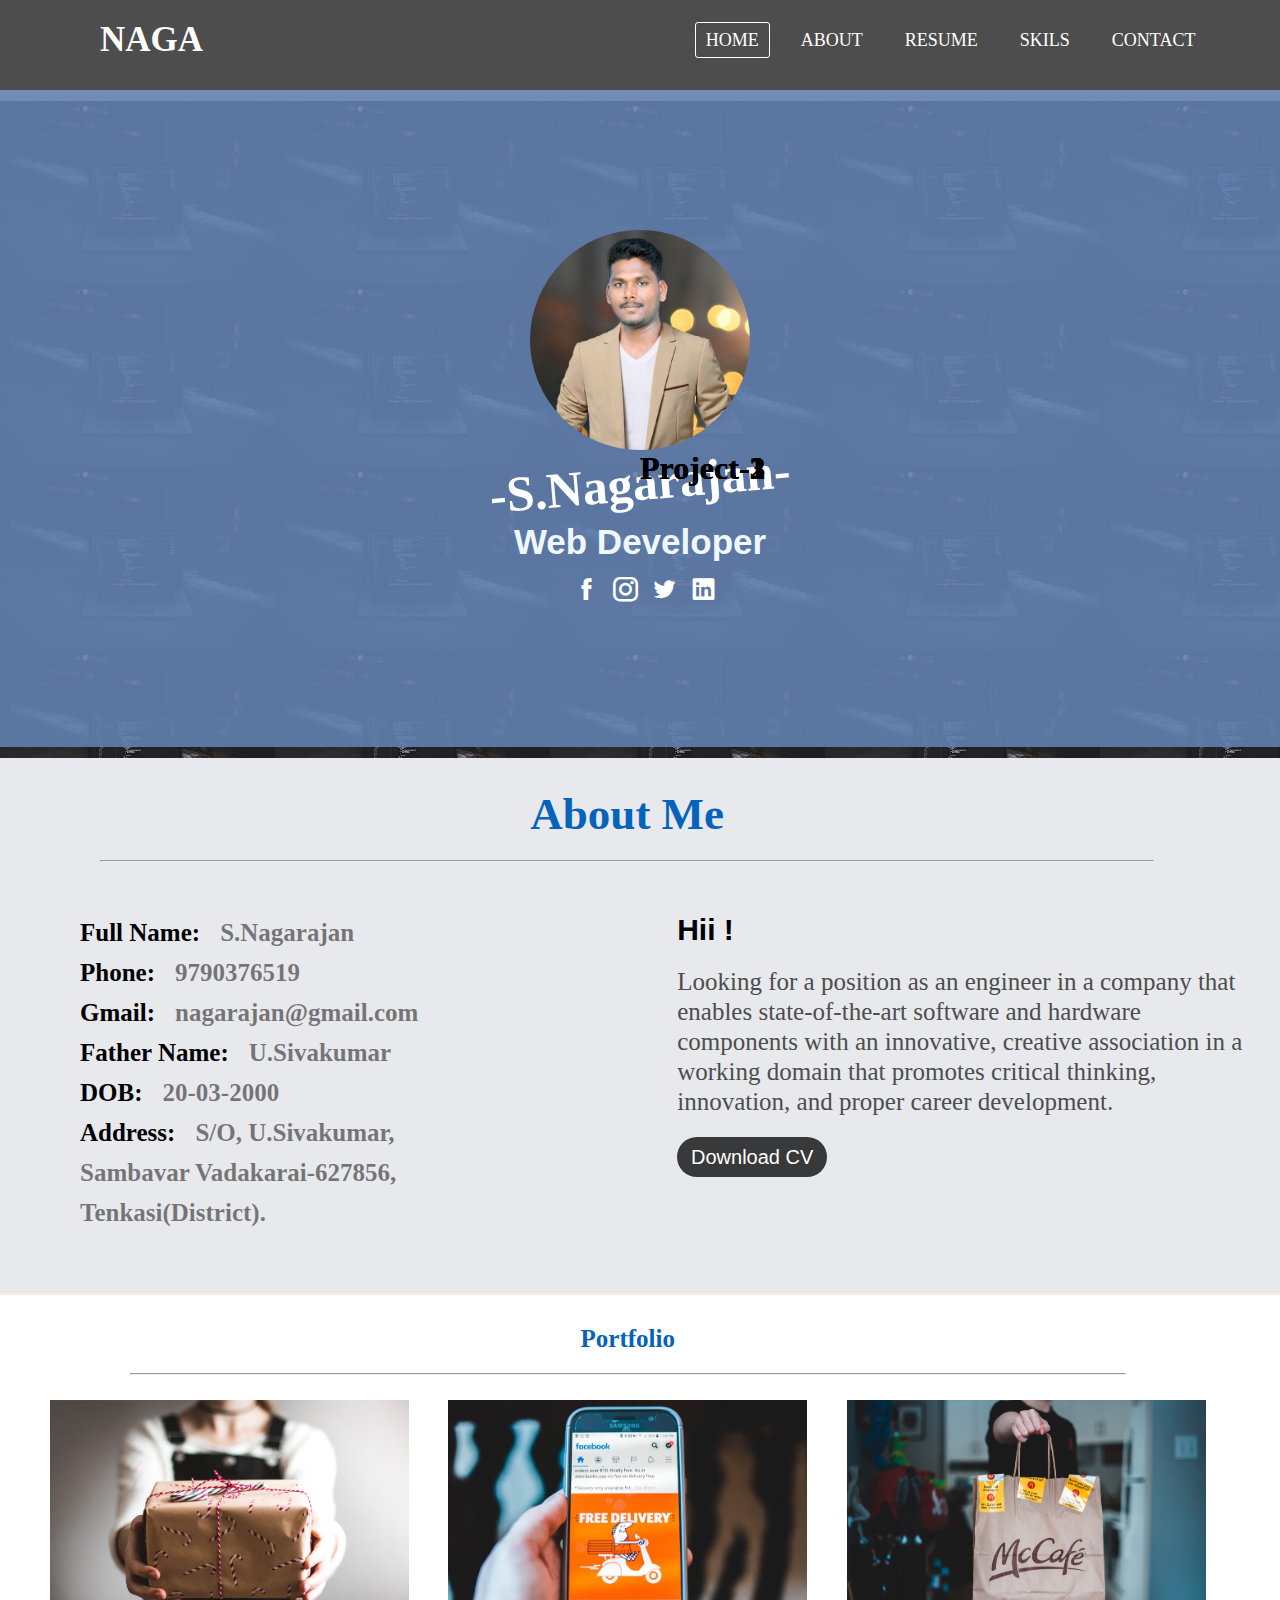
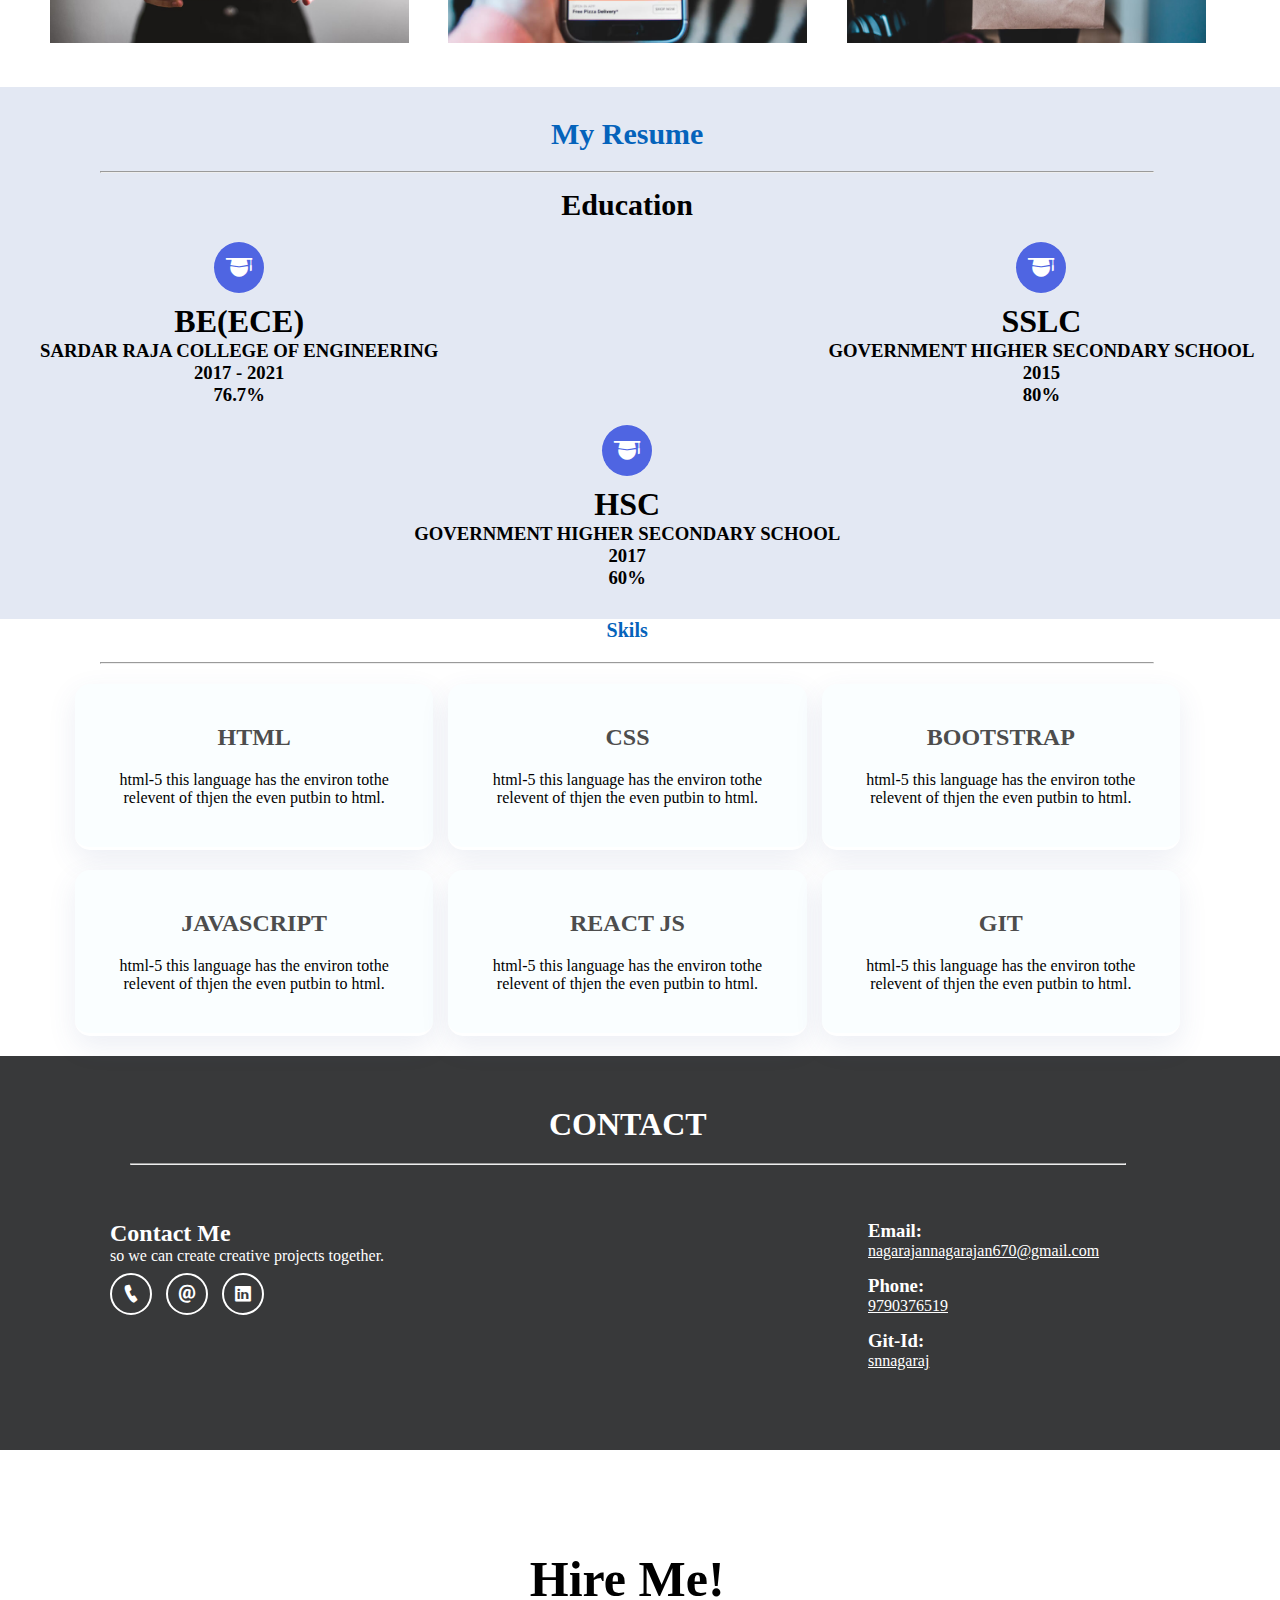
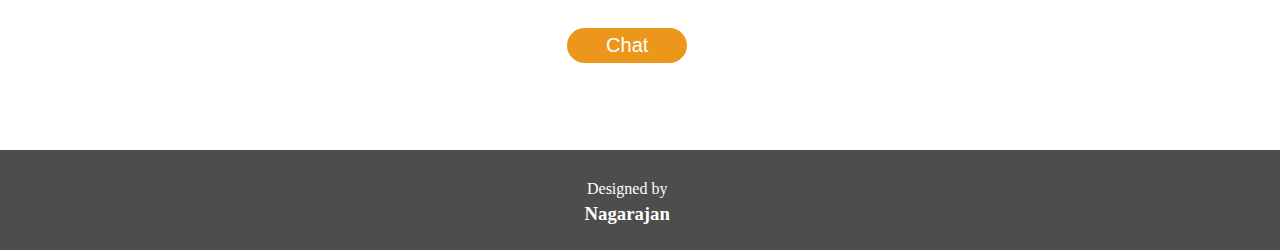
==== commit fbf1940e: "add file" ====
--- a/profile.html
+++ b/profile.html
@@ -53,6 +53,7 @@
         <div class="container">
             <div class="about-head">
                 <h2>About Me</h2>
+                <hr>
             </div>
             <div class="about-flex">
                 <div class="about-left">
@@ -74,6 +75,7 @@
                         innovative, creative association in a working domain that promotes
                         critical thinking, innovation, and proper career development.
                     </p>
+                    <button type="button">Download CV</button>
                 </div>
             </div>
         </div>
@@ -84,16 +86,20 @@
         <div class="container">
             <div class="port-head">
                 <h1>Portfolio</h1>
+                <hr>
             </div>
             <div class="port-flex">
                 <div class="port-box">
                 <img src="images/features-1.jpg" alt="port">
+                <h1>Project-1</h1>
                 </div>
                 <div class="port-box">
                     <img src="images/features-2.jpg" alt="port">
+                    <h1>Project-2</h1>
                 </div>
                 <div class="port-box">
                    <img src="images/features-3.jpg" alt="port">
+                   <h1>Project-3</h1>
                 </div>
             </div>
         </div>
@@ -104,6 +110,7 @@
         <div class="container">
             <div class="resume-head">
                 <h1>My Resume</h1>
+                <hr>
                 <h4>Education</h4>
             </div>
             <div class="resume-flex">
@@ -145,6 +152,7 @@
         <div class="container">
             <div class="skils-head">
                 <h1>Skils</h1>
+                <hr>
             </div>
             <div class="skil-flex">
                 <div class="skil-box">
@@ -180,11 +188,17 @@
         <div class="container">
             <div class="contact-head">
                 <h1>CONTACT</h1>
+                <hr>
             </div>
             <div class="contact-flex">
                 <div class="contact-box">
                     <h2>Contact Me</h2>
                     <p>so we can create creative projects together.</p>
+                    <div class="contact-icon">
+                        <i class="icofont-ui-call"></i>
+                        <i class="icofont-ui-email"></i>
+                        <i class="icofont-linkedin"></i>
+                    </div>
                 </div>
                 <div class="address">
                     <h3>Email:</h3>
--- a/css/main.css
+++ b/css/main.css
@@ -6,6 +6,12 @@
 
 .container {
     width: 95%;
+}
+hr{
+    margin-top: 20px;
+    margin-left: 100px;
+    margin-right: 100px;
+    color: #000;
 }
 /* tittle */
 .tittle{
@@ -100,7 +106,7 @@
 
 /* header */
 .bgimg {
-    background-image: url(../cover_bg_3.jpg);
+    background-image: url(../images/download.jpg);
     position: relative;
     overflow: hidden;
     width: 100%;
@@ -163,7 +169,7 @@
     }
 
     .bgimg {
-        background-image: url(../cover_bg_3.jpg);
+        background-image: url(../images/download.jpg);
         position: relative;
         overflow: hidden;
         width: 100%;
@@ -175,7 +181,7 @@
         top: 114px;
         left: 0;
         right: 0;
-        background: rgba(255, 144, 0, 0.9);
+        background: rgba(97, 128, 175, 0.9);
         text-align: center;
         height: 657px;
         padding-top: 160px;
@@ -227,7 +233,7 @@
     }
 
     .bgimg {
-        background-image: url(../cover_bg_3.jpg);
+        background-image: url(../images/download.jpg);
         position: relative;
         overflow: hidden;
         width: 100%;
@@ -240,10 +246,10 @@
         top: 90px;
         left: 0;
         right: 0;
-        background: rgba(145, 145, 175, 0.9);
+        background: rgba(97, 128, 175, 0.9);
         text-align: center;
         height: 657px;
-        padding-top: 160px;
+        padding-top: 140px;
     }
 
     .top img {
@@ -290,8 +296,9 @@
 /* about */
 
 .about{
-    background: #fef8f5;
+    background: #e8e9ec;
     border-bottom: 2px solid #fcebe3;
+    padding-bottom: 30px;
 }
 .about-head {
     text-align: center;
@@ -301,9 +308,12 @@
     font-size: 20px;
     padding-top: 30px;
 }
-
+.about-head h2{
+    color: #0563bb;
+}
 .about-flex {
     padding-top: 1px;
+    padding-bottom: 30px;
 }
 
 .about-left {
@@ -347,6 +357,16 @@
     color: #4d4d4d;
     font-family: "Kaushan Script", cursive;
 }
+.about-right button{
+    font-size: 20px;
+    width: 150px;
+    height: 40px;
+    border: none;
+    background-color: #38393a;
+    color: white;
+    border-radius: 20px;
+    margin-top: 20px;
+}
 
 @media(min-width:768px) {
     .container {
@@ -364,6 +384,7 @@
 
     .about-flex {
         padding-top: 1px;
+        padding-bottom: 30px;
     }
 
     .about-left {
@@ -425,6 +446,7 @@
 
     .about-flex {
         display: flex;
+        padding-bottom: 30px;
     }
 
     .about-left {
@@ -472,28 +494,64 @@
 
 /* portfolio */
 
+.port{
+    padding: 30px;
+    padding-bottom: 40px;
+}
 .port-head{
     text-align: center;
 }
 .port-head h1{
-    font-family: "Space Mono", Arial, serif;
+    font-size: 20px;
+    font-family: "Kaushan Script", cursive;
+    color: #0563bb;   
 }
 .port-flex{
     padding-top: 5px;
 }
+.port-box{
+    justify-content: space-evenly;
+    text-align: center;
+}
 .port-box img{
-    width: 90%;
-    margin-left: 40px;
+    width: 300px;
+    position: relative;
+    /* margin-left: 70px; */
     margin-top: 20px;
-}
-.port-box{
-    position: relative;
+    justify-content: space-evenly;
+}
+.port-box h1{
+    position: absolute;
+    top: 50%;
+    left: 50%;
+}
+@media(min-width:768px){
+    .container{
+        width: 90%;
+    }
+    .port-head{
+        text-align: center;
+    }
+    .port-head h1{
+        font-size: 25px;
+        font-family: "Kaushan Script", cursive;   
+    }
+    .port-flex{
+        padding-top: 5px;
+        display: flex;
+    }
+    .port-box img{
+        width: 90%;
+        justify-content: space-evenly;
+        /* margin-left: 20px; */
+        margin-top: 20px;
+    }
 }
 
 /* resume */
 
 .resume {
-    background-color: #f8f4ec;
+    background-color: #e3e8f3;
 }
 
 .resume-head {
@@ -504,6 +562,7 @@
 .resume-head h1 {
     font-size: 20px;
     font-family: cursive;
+    color: #0563bb;
 }
 
 .resume-head h4 {
@@ -514,6 +573,7 @@
 
 .resume-flex {
     padding-top: 1px;
+    padding-bottom: 30px;
 }
 
 .box {
@@ -533,7 +593,8 @@
 .icon i {
     box-shadow: 0 0 1px;
     border-radius: 50%;
-    background-color: rgb(241, 209, 101);
+    background-color: rgb(79, 101, 226);
+    color: white;
     padding: 10px;
     font-size: 30px;
 }
@@ -547,7 +608,7 @@
     }
 
     .resume {
-        background-color: #f8f4ec;
+        background-color: #e3e8f3;
     }
 
     .resume-head {
@@ -568,6 +629,7 @@
 
     .resume-flex {
         padding-top: 1px;
+        padding-bottom: 30px;
     }
 
     .box {
@@ -587,7 +649,8 @@
     .icon i {
         box-shadow: 0 0 1px;
         border-radius: 50%;
-        background-color: rgb(241, 209, 101);
+        background-color: rgb(79, 101, 226);
+    color: white;
         padding: 10px;
         font-size: 30px;
     }
@@ -602,8 +665,7 @@
     }
 
     .resume {
-        background-color: #f8f4ec;
-        height: 500px;
+        background-color: #e3e8f3;
     }
 
     .resume-head {
@@ -624,6 +686,7 @@
 
     .resume-flex {
         padding-top: 1px;
+        padding-bottom: 30px;
     }
 
     .split {
@@ -642,13 +705,13 @@
 
     .icon {
         padding-top: 30px;
-        padding-bottom: 20px;
     }
 
     .icon i {
         box-shadow: 0 0 1px;
         border-radius: 50%;
-        background-color: rgb(241, 209, 101);
+        background-color: rgb(79, 101, 226);
+    color: white;
         padding: 10px;
         font-size: 30px;
     }
@@ -659,17 +722,22 @@
 
 
 /* skkils */
-.skils-head{
+.skils-head h1{
     text-align: center;
     font-size: 20px;
+    color: #0563bb;
     font-family: "Kaushan Script", cursive;
 }
 .skil-flex{
     text-align: center;
 }
 .skil-box{
-    box-shadow: 0 0 1px;
-    background-color: #fad9ab;
+    background-color: #fafeff;
+    box-shadow: 0 10px 29px 0 rgb(68 88 144 / 10%);
+    border-radius: 15px;
+    border-bottom: 3px solid #fff;
+    text-align: center;
+    justify-content: space-evenly;
     margin-top: 20px;
     margin-left: 15px;
     padding: 30px;
@@ -677,6 +745,7 @@
 .skil-box h2{
     font-family: "Kaushan Script", cursive;
     padding: 10px;
+    color: #4d4d4d;
 }
 .skil-box p{
     font-family: "Kaushan Script", cursive;
@@ -693,8 +762,11 @@
     .skil-box{
         width: 45%;
         margin-left: 20px;
-        box-shadow: 0 0 1px;
-        background-color: #fad9ab;
+        justify-content: space-evenly;
+        background-color: #fafeff;
+        box-shadow: 0 10px 29px 0 rgb(68 88 144 / 10%);
+        border-radius: 15px;
+        border-bottom: 3px solid #fff;
         margin-top: 20px;
         margin-left: 15px;
         padding: 30px;
@@ -707,12 +779,16 @@
     .skil-flex{
         display: flex;
         flex-wrap: wrap;
+        margin-left: 60px;
     }
     .skil-box{
         width: 30%;
-        margin-left: 20px;
-        box-shadow: 0 0 1px;
-        background-color: #fad9ab;
+        margin-left: 60px;
+        justify-content: space-evenly;
+        background-color: #fafeff;
+        box-shadow: 0 10px 29px 0 rgb(68 88 144 / 10%);
+        border-radius: 15px;
+        border-bottom: 3px solid #fff;
         margin-top: 20px;
         margin-left: 15px;
         padding: 30px;
@@ -721,13 +797,17 @@
 
 /* contact */
 .contact{
-    background-color: #ebeef0;
+    background-color: #38393a;
     margin-top: 20px;
+    padding: 30px;
 }
 .contact-head{
     text-align: center;
     padding-top: 20px;
     font-family: "Kaushan Script", cursive;
+}
+.contact-head h1{
+    color: white;
 }
 .contact-flex{
     padding-top: 20px;
@@ -736,9 +816,11 @@
 }
 .contact-box h2{
     font-family: "Kaushan Script", cursive;
+    color: white;
 }
 .contact-box p{
     font-family: "Kaushan Script", cursive;
+    color: white;
 }
 .address{
     text-align: center;
@@ -746,11 +828,22 @@
 .address h3{
     font-family: "Kaushan Script", cursive;
     padding-top: 15px;
-    color: #4d4d4d;
+    color: white;
 }
 .address a{
-    color: #000;
-    font-family: "Kaushan Script", cursive;
+    color: white;
+    font-family: "Kaushan Script", cursive;
+}
+.contact-icon{
+    margin-top: 20px;
+}
+.contact-icon i{
+    border: white 2px solid;
+    padding: 10px;
+    color: white;
+    font-size: 18px;
+    margin-right: 10px;
+    border-radius: 50%;
 }
 @media(min-width:768px){
     .container{
@@ -797,7 +890,7 @@
 
 /* chat */
 .chat{
-    background-color: #fad9ab;
+    background-color: #ffffff;
     height: 300px;
 }
 .chat-flex{
@@ -823,7 +916,7 @@
         width: 98%;
     }
     .chat{
-        background-color: #fad9ab;
+        background-color: #ffffff;
         height: 300px;
     }
     .chat-flex{
@@ -850,7 +943,7 @@
         width: 98%;
     }
     .chat{
-        background-color: #fad9ab;
+        background-color: #ffffff;
         height: 300px;
     }
     .chat-flex{
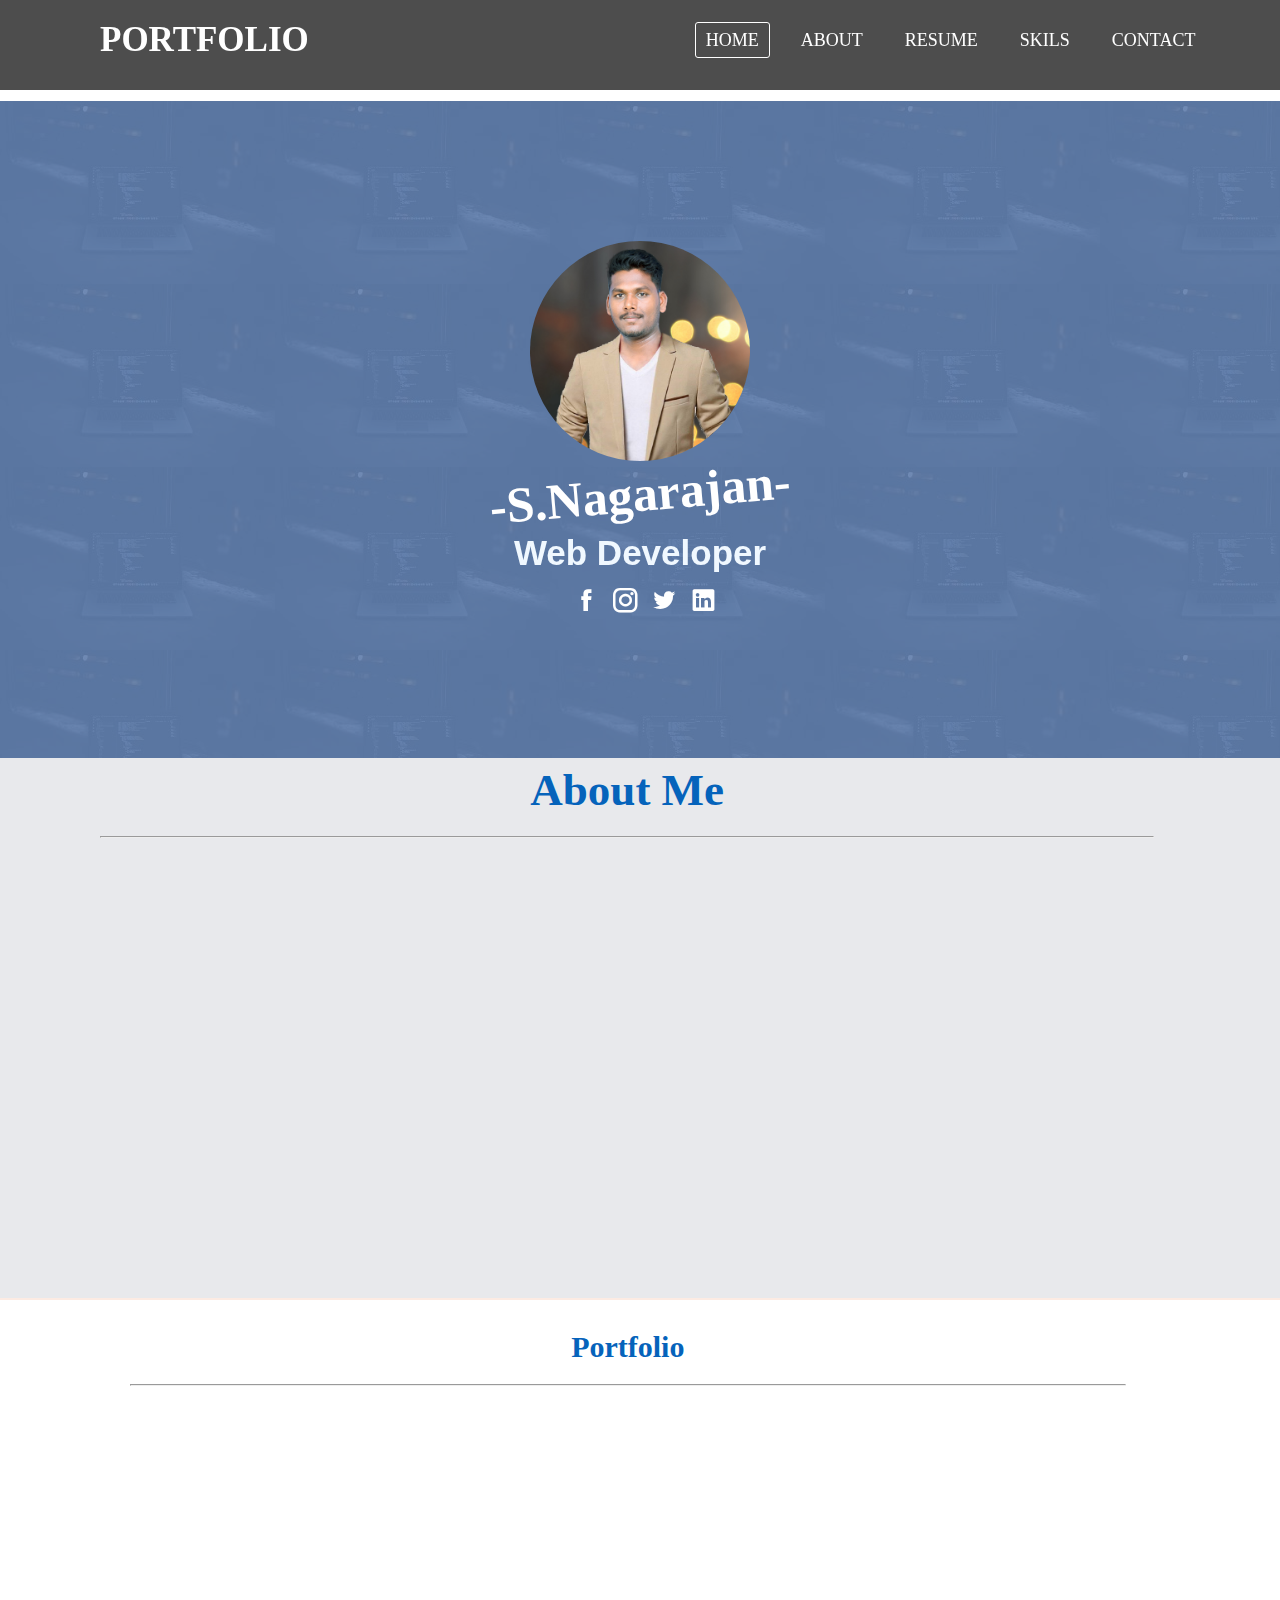
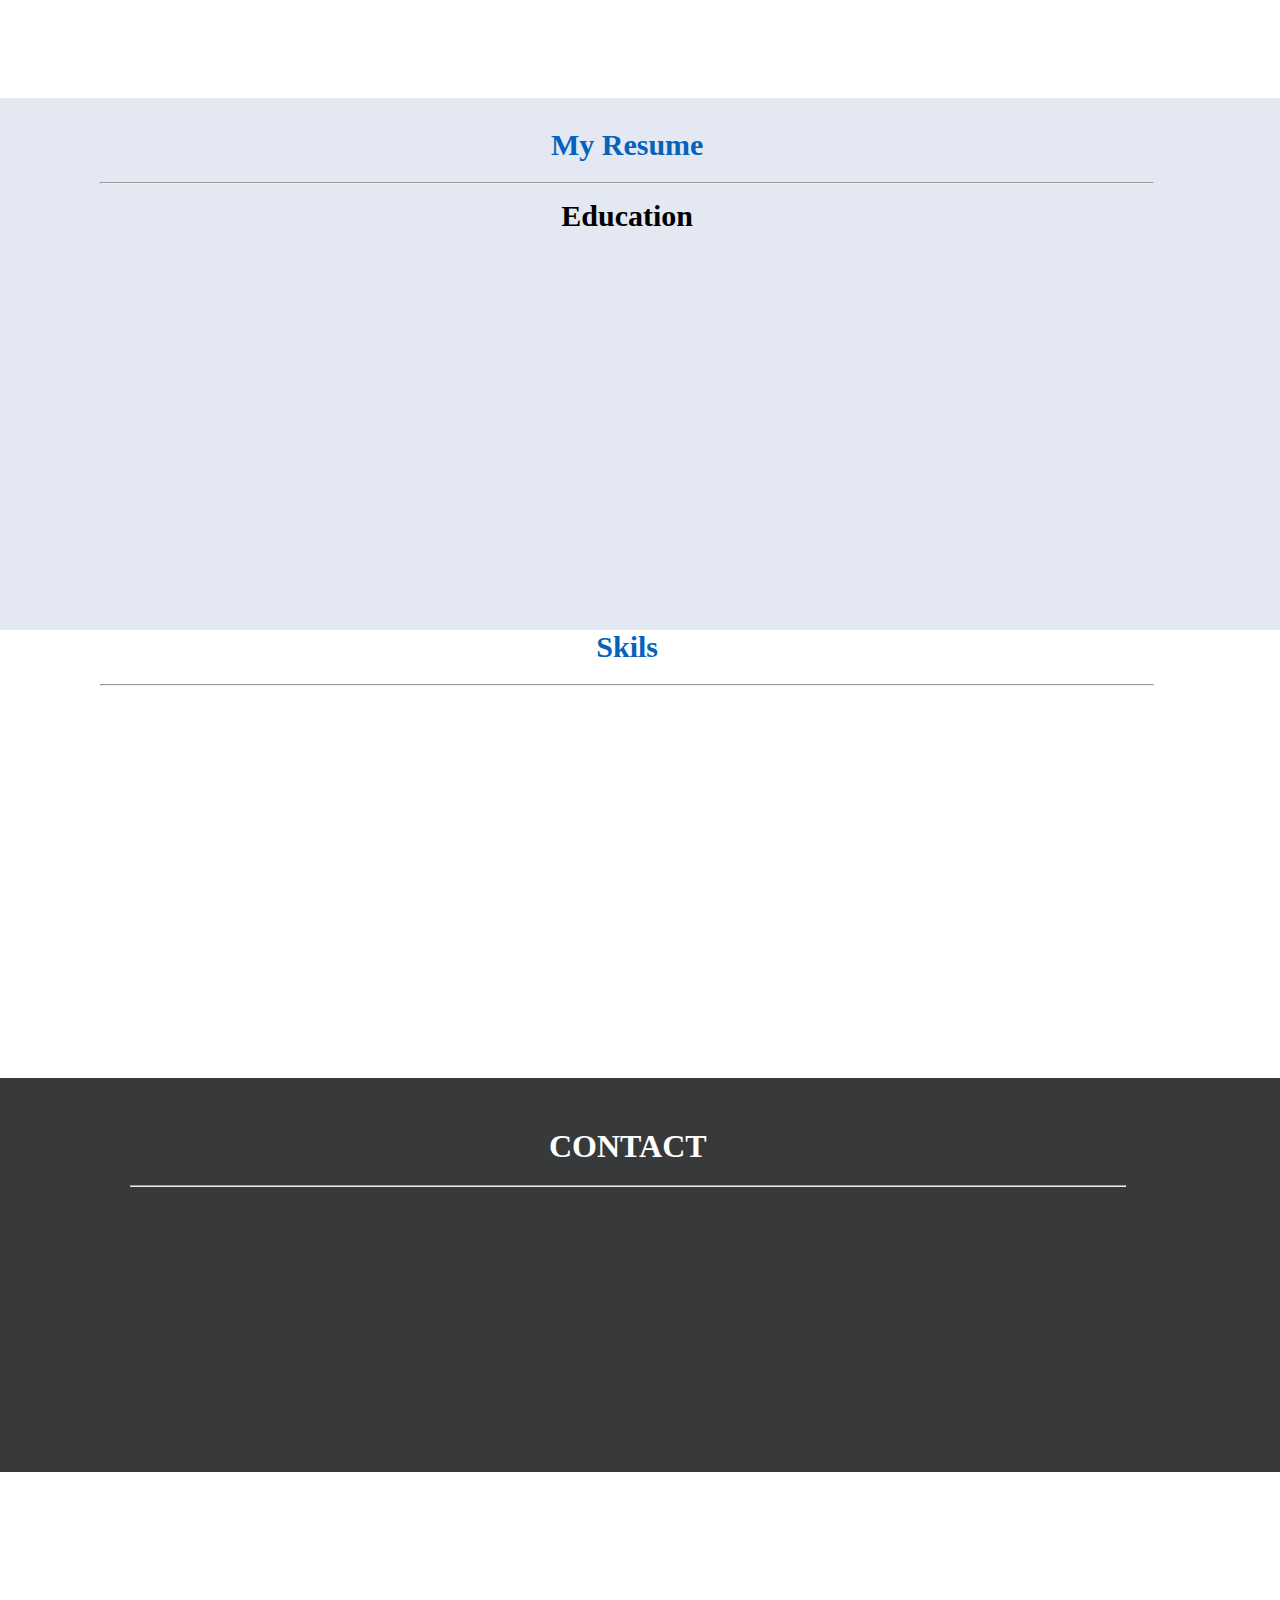
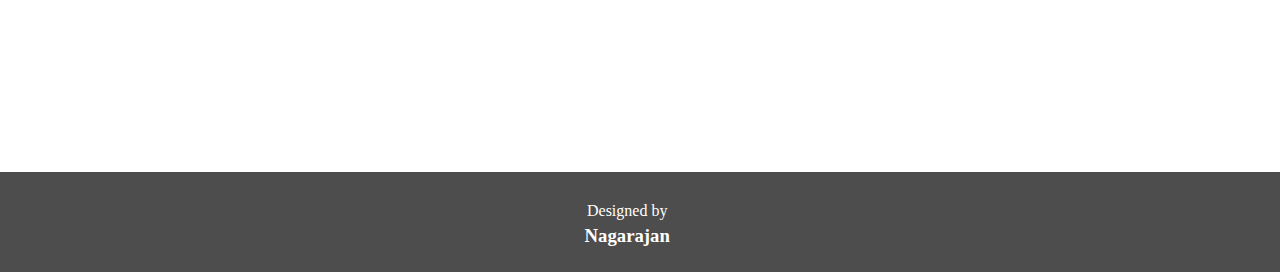
==== commit 44aa80e0: "add file" ====
--- a/profile.html
+++ b/profile.html
@@ -8,14 +8,15 @@
     <title>Document</title>
     <link rel="stylesheet" href="css/main.css" />
     <link rel="stylesheet" href="css/icofont.min.css" />
+    <link href="https://unpkg.com/aos@2.3.1/dist/aos.css" rel="stylesheet">
 </head>
 <body>
 
     <section class="tittle">
         <div class="container">
-            <div class="tittle-flex">
+            <div class="tittle-flex" data-aos="fade-right">
                 <nav>
-                    <h1 class="logo">NAGA</h1>
+                    <h1 class="logo">PORTFOLIO</h1>
                     <ul>
                         <li><a class="active" href="#">Home</a></li>
                         <li><a href="#about-section">About</a></li>
@@ -35,7 +36,7 @@
         <div class="bgimg"></div>
         <div class="container">
             <div class="head-flex">
-                <div class="top">
+                <div class="top" data-aos="fade-left">
                     <img src="images/naga-1.jpg" alt="man" />
                     <h1>-S.Nagarajan-</h1>
                     <h3>Web Developer</h3>
@@ -55,7 +56,7 @@
                 <h2>About Me</h2>
                 <hr>
             </div>
-            <div class="about-flex">
+            <div class="about-flex" data-aos="fade-right">
                 <div class="about-left">
                     <h2><span>Full Name:</span>S.Nagarajan</h2>
                     <h2><span>Phone:</span>9790376519</h2>
@@ -88,7 +89,7 @@
                 <h1>Portfolio</h1>
                 <hr>
             </div>
-            <div class="port-flex">
+            <div class="port-flex" data-aos="fade-left">
                 <div class="port-box">
                 <img src="images/features-1.jpg" alt="port">
                 <h1>Project-1</h1>
@@ -113,7 +114,7 @@
                 <hr>
                 <h4>Education</h4>
             </div>
-            <div class="resume-flex">
+            <div class="resume-flex" data-aos="fade-right">
                 <div class="split">
                 <div class="box">
                     <div class="icon"><i class="icofont-graduate"></i></div>
@@ -154,7 +155,7 @@
                 <h1>Skils</h1>
                 <hr>
             </div>
-            <div class="skil-flex">
+            <div class="skil-flex" data-aos="fade-left">
                 <div class="skil-box">
                     <h2>HTML</h2>
                     <p>html-5 this language has the environ tothe relevent of thjen the even putbin to html.</p>
@@ -190,7 +191,7 @@
                 <h1>CONTACT</h1>
                 <hr>
             </div>
-            <div class="contact-flex">
+            <div class="contact-flex" data-aos="fade-right">
                 <div class="contact-box">
                     <h2>Contact Me</h2>
                     <p>so we can create creative projects together.</p>
@@ -215,7 +216,7 @@
     <!--chat start-->
     <section class="chat">
         <div class="container">
-            <div class="chat-flex">
+            <div class="chat-flex" data-aos="fade-left">
                 <h1>Hire Me!</h1>
                 <button>Chat</button>
             </div>
@@ -233,5 +234,10 @@
     </section>
     <!--legel ends-->
 
+
+    <script src="https://unpkg.com/aos@2.3.1/dist/aos.js"></script>
+    <script>
+        AOS.init();
+    </script>
 </body>
 </html>--- a/css/main.css
+++ b/css/main.css
@@ -110,12 +110,12 @@
     position: relative;
     overflow: hidden;
     width: 100%;
+    /* bottom: 24px; */
     height: 500px;
 }
-
 .top {
     position: absolute;
-    top: 90px;
+    top: 114px;
     left: 0;
     right: 0;
     background: rgba(97, 128, 175, 0.9);
@@ -167,7 +167,9 @@
     .container {
         width: 748px;
     }
-
+    .header{
+        height: 644px;
+    }
     .bgimg {
         background-image: url(../images/download.jpg);
         position: relative;
@@ -178,7 +180,7 @@
 
     .top {
         position: absolute;
-        top: 114px;
+        top: 100px;
         left: 0;
         right: 0;
         background: rgba(97, 128, 175, 0.9);
@@ -231,7 +233,9 @@
     .container {
         width: 1000px;
     }
-
+    .header{
+        height: 644px;
+    }
     .bgimg {
         background-image: url(../images/download.jpg);
         position: relative;
@@ -243,7 +247,7 @@
 
     .top {
         position: absolute;
-        top: 90px;
+        top: 101px;
         left: 0;
         right: 0;
         background: rgba(97, 128, 175, 0.9);
@@ -383,14 +387,13 @@
     }
 
     .about-flex {
-        padding-top: 1px;
-        padding-bottom: 30px;
+        padding: 30px;
     }
 
     .about-left {
         width: 100%;
         text-align: left;
-        padding-left: 120px;
+        padding-left: 80px;
         padding-top: 30px;
         line-height: 40px;
     }
@@ -412,7 +415,7 @@
     .about-right {
         width: 100%;
         padding-top: 50px;
-        padding-left: 120px;
+        padding-left: 80px;
     }
 
     .about-right h2 {
@@ -508,17 +511,17 @@
 }
 .port-flex{
     padding-top: 5px;
+    justify-content: space-evenly;
 }
 .port-box{
-    justify-content: space-evenly;
+    width: 100%;
     text-align: center;
 }
 .port-box img{
-    width: 300px;
+    width: 90%;
     position: relative;
     /* margin-left: 70px; */
     margin-top: 20px;
-    justify-content: space-evenly;
 }
 .port-box h1{
     position: absolute;
@@ -539,12 +542,38 @@
     .port-flex{
         padding-top: 5px;
         display: flex;
+        flex-wrap: wrap;
+        justify-content: space-evenly;
+    }
+    .port-box{
+        width: 45%;
     }
     .port-box img{
+        width: 100%;
+    }
+}
+@media(min-width:1024px){
+    .container{
         width: 90%;
+    }
+    .port-head{
+        text-align: center;
+    }
+    .port-head h1{
+        font-size: 30px;
+        font-family: "Kaushan Script", cursive;   
+    }
+    .port-flex{
+        padding-top: 5px;
+        display: flex;
+        flex-wrap: wrap;
         justify-content: space-evenly;
-        /* margin-left: 20px; */
-        margin-top: 20px;
+    }
+    .port-box{
+        width: 30%;
+    }
+    .port-box img{
+        width: 100%;
     }
 }
 
@@ -574,6 +603,7 @@
 .resume-flex {
     padding-top: 1px;
     padding-bottom: 30px;
+    justify-content: space-evenly;
 }
 
 .box {
@@ -630,6 +660,7 @@
     .resume-flex {
         padding-top: 1px;
         padding-bottom: 30px;
+        justify-content: space-evenly;
     }
 
     .box {
@@ -687,6 +718,7 @@
     .resume-flex {
         padding-top: 1px;
         padding-bottom: 30px;
+        justify-content: space-evenly;
     }
 
     .split {
@@ -730,14 +762,14 @@
 }
 .skil-flex{
     text-align: center;
+    justify-content: space-evenly;
 }
 .skil-box{
-    background-color: #fafeff;
+    background-color: #8e9192;
     box-shadow: 0 10px 29px 0 rgb(68 88 144 / 10%);
     border-radius: 15px;
     border-bottom: 3px solid #fff;
     text-align: center;
-    justify-content: space-evenly;
     margin-top: 20px;
     margin-left: 15px;
     padding: 30px;
@@ -745,7 +777,7 @@
 .skil-box h2{
     font-family: "Kaushan Script", cursive;
     padding: 10px;
-    color: #4d4d4d;
+    color: white;
 }
 .skil-box p{
     font-family: "Kaushan Script", cursive;
@@ -758,40 +790,59 @@
     .skil-flex{
         display: flex;
         flex-wrap: wrap;
+        justify-content: space-evenly;
+    }
+    .skils-head h1{
+        font-size: 25px;
     }
     .skil-box{
         width: 45%;
-        margin-left: 20px;
-        justify-content: space-evenly;
-        background-color: #fafeff;
+        background-color: #8e9192;
         box-shadow: 0 10px 29px 0 rgb(68 88 144 / 10%);
         border-radius: 15px;
         border-bottom: 3px solid #fff;
         margin-top: 20px;
-        margin-left: 15px;
         padding: 30px;
+    }
+    .skil-box h2{
+        font-family: "Kaushan Script", cursive;
+        padding: 10px;
+        color: white;
+    }
+    .skil-box p{
+        font-family: "Kaushan Script", cursive;
+        padding: 10px;
     }
 }
 @media(min-width:1024px){
     .container{
         width: 90%;
     }
+    .skils-head h1{
+        font-size: 30px;
+    }
     .skil-flex{
         display: flex;
         flex-wrap: wrap;
-        margin-left: 60px;
+        justify-content: space-evenly;
     }
     .skil-box{
         width: 30%;
-        margin-left: 60px;
-        justify-content: space-evenly;
-        background-color: #fafeff;
+        background-color: #8e9192;
         box-shadow: 0 10px 29px 0 rgb(68 88 144 / 10%);
         border-radius: 15px;
         border-bottom: 3px solid #fff;
         margin-top: 20px;
-        margin-left: 15px;
         padding: 30px;
+    }
+    .skil-box h2{
+        font-family: "Kaushan Script", cursive;
+        padding: 10px;
+        color: white;
+    }
+    .skil-box p{
+        font-family: "Kaushan Script", cursive;
+        padding: 10px;
     }
 }
 
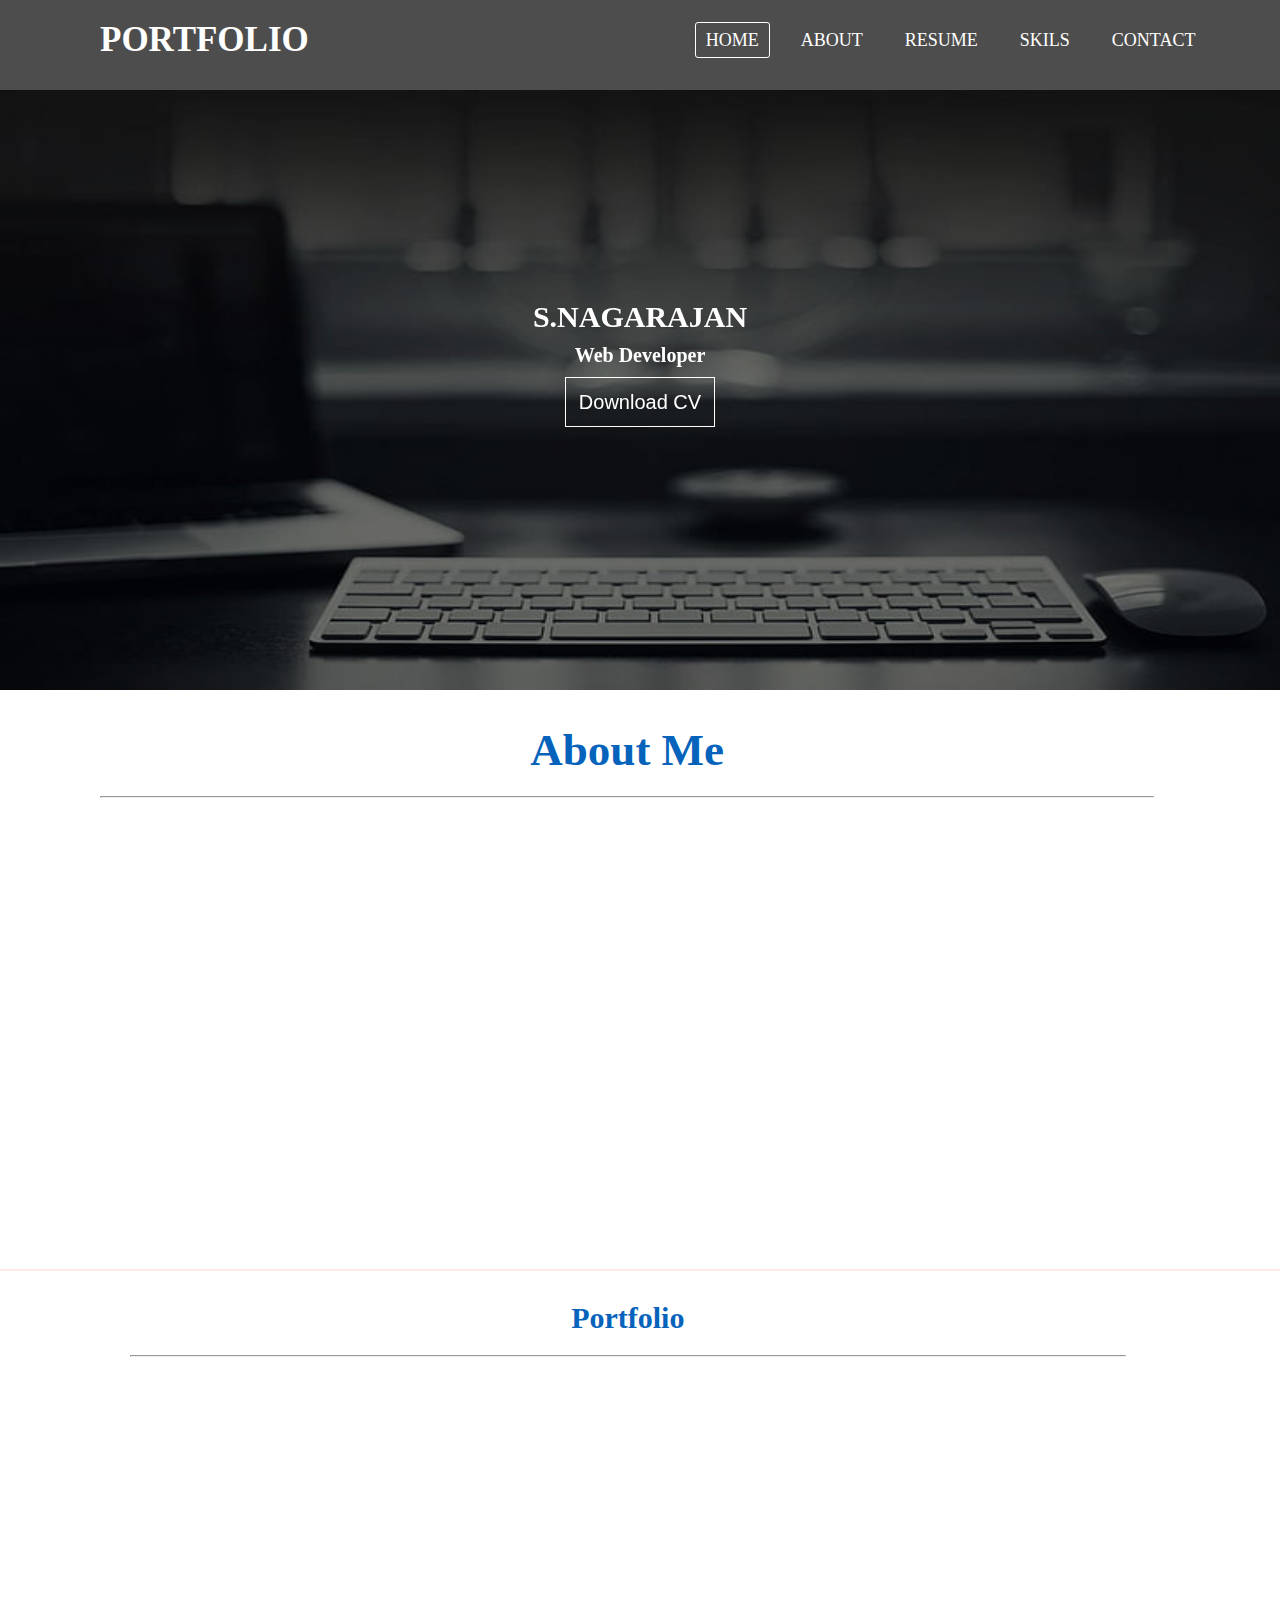
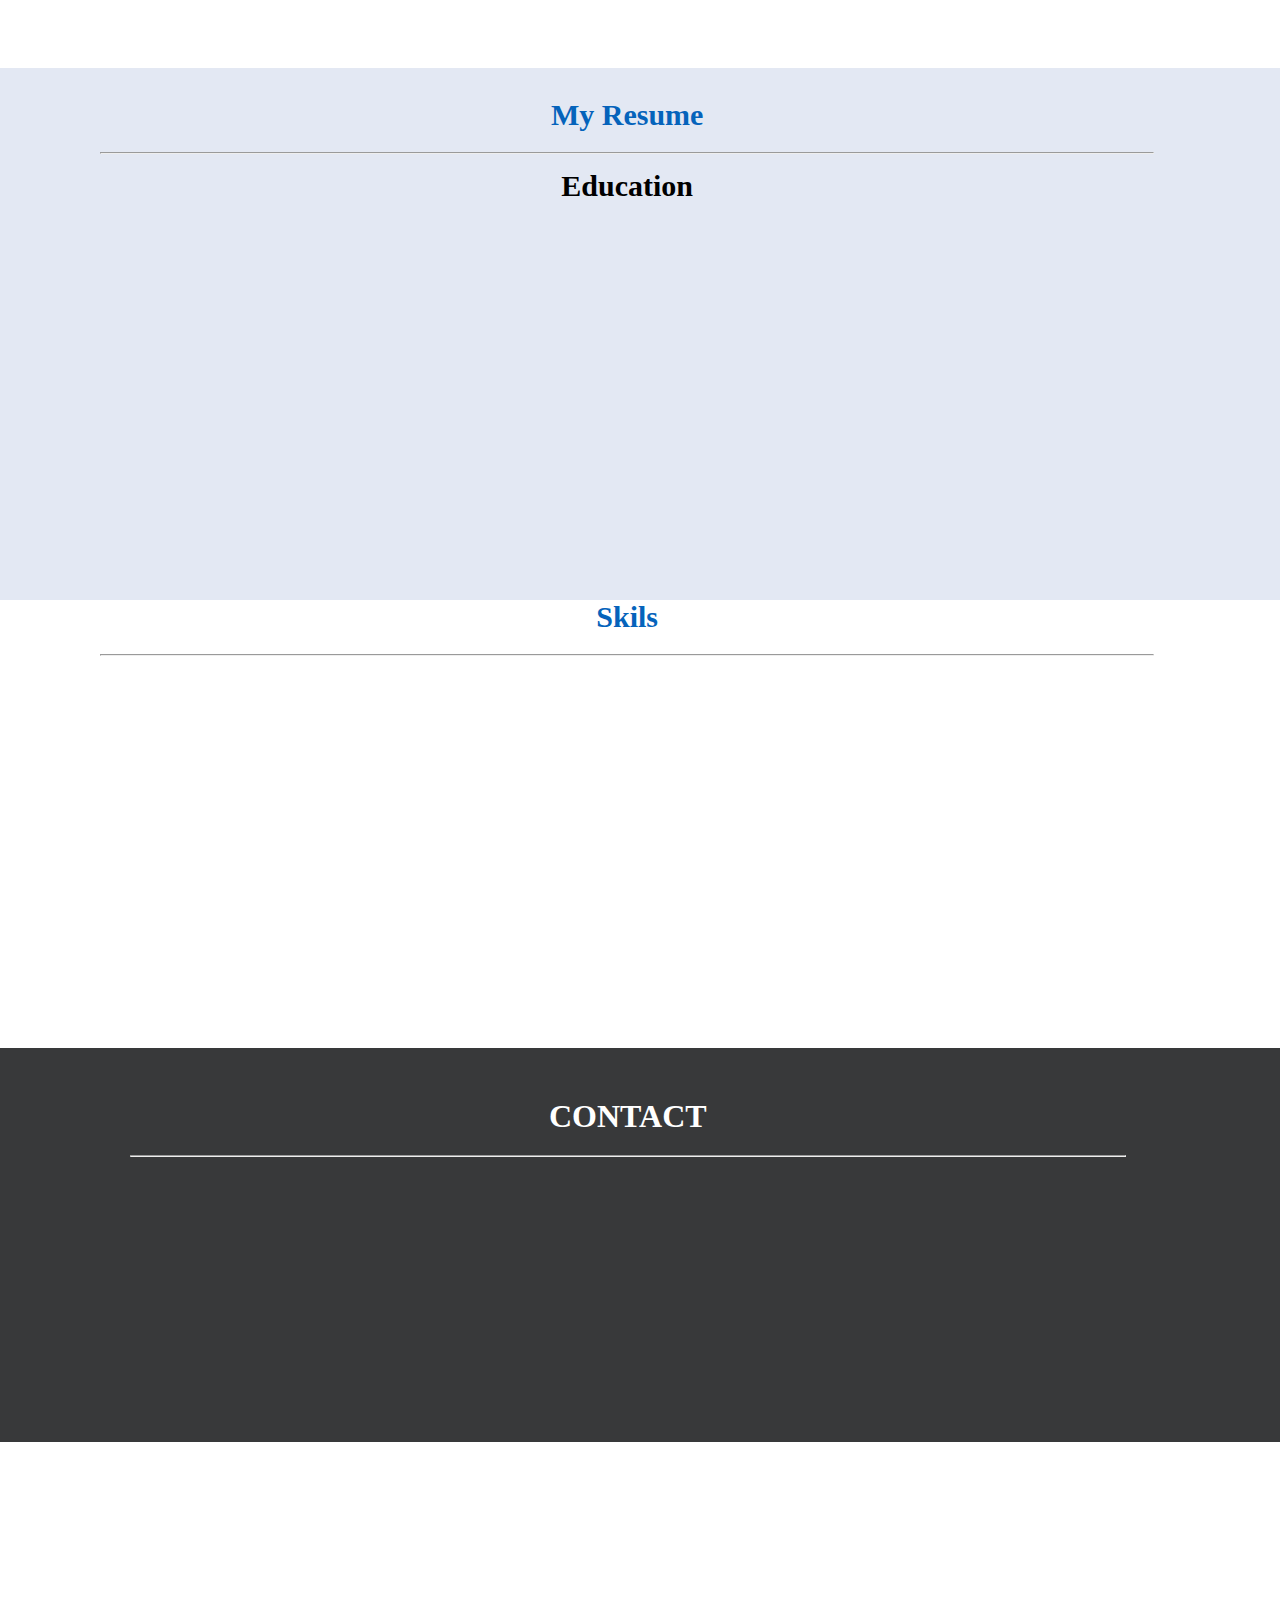
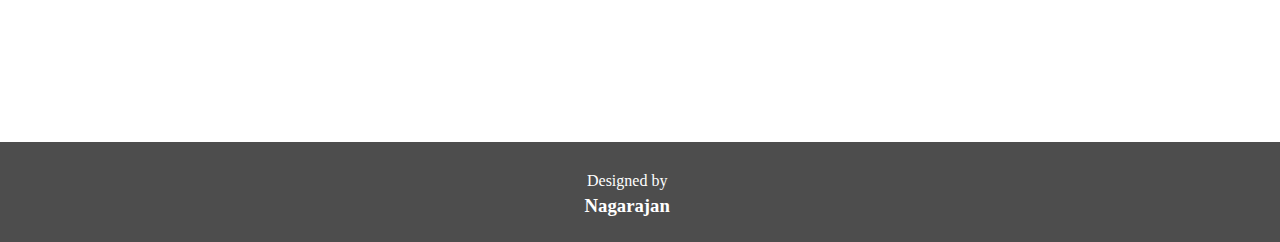
==== commit 1a3ce877: "add file" ====
--- a/profile.html
+++ b/profile.html
@@ -14,7 +14,7 @@
 
     <section class="tittle">
         <div class="container">
-            <div class="tittle-flex" data-aos="fade-right">
+            <div class="tittle-flex">
                 <nav>
                     <h1 class="logo">PORTFOLIO</h1>
                     <ul>
@@ -31,33 +31,33 @@
             </div>
         </div>
     </section>
-
-       <section class="header">
-        <div class="bgimg"></div>
+    <!-- header start -->
+     <section class="header">
+        <div class="bgimg">
+            <img src="images/computer.jpg" alt="computer">
+        </div>
         <div class="container">
             <div class="head-flex">
-                <div class="top" data-aos="fade-left">
-                    <img src="images/naga-1.jpg" alt="man" />
-                    <h1>-S.Nagarajan-</h1>
-                    <h3>Web Developer</h3>
-                    <div class="head-icon">
-                        <a href="#"><i class="icofont-facebook"></i></a>
-                        <a href="#"><i class="icofont-instagram"></i></a>
-                        <a href="#"><i class="icofont-twitter"></i></a>
-                        <a href="#"><i class="icofont-linkedin"></i></a>
-                    </div>
-                </div>
-            </div>
-        </div>
-    </section>
+                 <div class="top" data-aos="zoom-in">
+                    <h1>S.NAGARAJAN</h1>
+                    <h2>Web Developer</h2>
+                    <button type="button">Download CV</button>
+                 </div>
+            </div>
+        </div>
+     </section>
+    <!-- header end -->
     <section class="about" id="about-section">
         <div class="container">
             <div class="about-head">
                 <h2>About Me</h2>
                 <hr>
             </div>
-            <div class="about-flex" data-aos="fade-right">
-                <div class="about-left">
+            <div class="about-flex">
+                <div class="about-image" data-aos="zoom-in">
+                    <img src="./images/PHOTO_1669259351434.jpg" alt="naga">
+                </div>
+                <div class="about-left" data-aos="zoom-in">
                     <h2><span>Full Name:</span>S.Nagarajan</h2>
                     <h2><span>Phone:</span>9790376519</h2>
                     <h2><span>Gmail:</span>nagarajan@gmail.com</h2>
@@ -68,7 +68,7 @@
                         Vadakarai-627856,<br />Tenkasi(District).
                     </h2>
                 </div>
-                <div class="about-right">
+                <!-- <div class="about-right">
                     <h2>Hii !</h2>
                     <p>
                         Looking for a position as an engineer in a company that enables
@@ -76,8 +76,7 @@
                         innovative, creative association in a working domain that promotes
                         critical thinking, innovation, and proper career development.
                     </p>
-                    <button type="button">Download CV</button>
-                </div>
+                </div> -->
             </div>
         </div>
     </section>
@@ -89,18 +88,15 @@
                 <h1>Portfolio</h1>
                 <hr>
             </div>
-            <div class="port-flex" data-aos="fade-left">
-                <div class="port-box">
+            <div class="port-flex">
+                <div class="port-box" data-aos="zoom-in">
                 <img src="images/features-1.jpg" alt="port">
-                <h1>Project-1</h1>
-                </div>
-                <div class="port-box">
+                </div>
+                <div class="port-box" data-aos="zoom-in">
                     <img src="images/features-2.jpg" alt="port">
-                    <h1>Project-2</h1>
-                </div>
-                <div class="port-box">
+                </div>
+                <div class="port-box" data-aos="zoom-in">
                    <img src="images/features-3.jpg" alt="port">
-                   <h1>Project-3</h1>
                 </div>
             </div>
         </div>
@@ -114,18 +110,18 @@
                 <hr>
                 <h4>Education</h4>
             </div>
-            <div class="resume-flex" data-aos="fade-right">
+            <div class="resume-flex">
                 <div class="split">
-                <div class="box">
+                <div class="box" data-aos="zoom-in">
                     <div class="icon"><i class="icofont-graduate"></i></div>
-                    <div class="text">
+                    <div class="text" >
                         <h1>BE(ECE)</h1>
                         <h3>SARDAR RAJA COLLEGE OF ENGINEERING</h3>
                         <h3>2017 - 2021</h3>
                         <h3>76.7%</h3>
                     </div>
                 </div>
-                <div class="box">
+                <div class="box" data-aos="zoom-in">
                     <div class="icon"><i class="icofont-graduate"></i></div>
                     <div class="text">
                         <h1>SSLC</h1>
@@ -135,7 +131,7 @@
                     </div>
                 </div>
                 </div>
-                <div class="box1">
+                <div class="box1" data-aos="zoom-in">
                     <div class="icon"><i class="icofont-graduate"></i></div>
                     <div class="text">
                         <h1>HSC</h1>
@@ -155,28 +151,28 @@
                 <h1>Skils</h1>
                 <hr>
             </div>
-            <div class="skil-flex" data-aos="fade-left">
-                <div class="skil-box">
+            <div class="skil-flex">
+                <div class="skil-box" data-aos="flip-up">
                     <h2>HTML</h2>
                     <p>html-5 this language has the environ tothe relevent of thjen the even putbin to html.</p>
                 </div>
-                <div class="skil-box">
+                <div class="skil-box" data-aos="flip-up">
                     <h2>CSS</h2>
                     <p>html-5 this language has the environ tothe relevent of thjen the even putbin to html.</p>
                 </div>
-                <div class="skil-box">
+                <div class="skil-box" data-aos="flip-up">
                     <h2>BOOTSTRAP</h2>
                     <p>html-5 this language has the environ tothe relevent of thjen the even putbin to html.</p>
                 </div>
-                <div class="skil-box">
+                <div class="skil-box" data-aos="flip-up">
                     <h2>JAVASCRIPT</h2>
                     <p>html-5 this language has the environ tothe relevent of thjen the even putbin to html.</p>
                 </div>
-                <div class="skil-box">
+                <div class="skil-box" data-aos="flip-up">
                     <h2>REACT JS</h2>
                     <p>html-5 this language has the environ tothe relevent of thjen the even putbin to html.</p>
                 </div>
-                <div class="skil-box">
+                <div class="skil-box" data-aos="flip-up">
                     <h2>GIT</h2>
                     <p>html-5 this language has the environ tothe relevent of thjen the even putbin to html.</p>
                 </div>
@@ -191,8 +187,8 @@
                 <h1>CONTACT</h1>
                 <hr>
             </div>
-            <div class="contact-flex" data-aos="fade-right">
-                <div class="contact-box">
+            <div class="contact-flex">
+                <div class="contact-box" data-aos="zoom-in">
                     <h2>Contact Me</h2>
                     <p>so we can create creative projects together.</p>
                     <div class="contact-icon">
@@ -201,7 +197,7 @@
                         <i class="icofont-linkedin"></i>
                     </div>
                 </div>
-                <div class="address">
+                <div class="address" data-aos="zoom-in">
                     <h3>Email:</h3>
                     <p><a href="#">nagarajannagarajan670@gmail.com</a></p>
                     <h3>Phone:</h3>
@@ -216,7 +212,7 @@
     <!--chat start-->
     <section class="chat">
         <div class="container">
-            <div class="chat-flex" data-aos="fade-left">
+            <div class="chat-flex" data-aos="zoom-in">
                 <h1>Hire Me!</h1>
                 <button>Chat</button>
             </div>
--- a/css/main.css
+++ b/css/main.css
@@ -106,201 +106,50 @@
 
 /* header */
 .bgimg {
-    background-image: url(../images/download.jpg);
+    /* background-image: url(../images/computer.jpg); */
+    /* width: 100%; */
+    /* height: 600px; */
     position: relative;
-    overflow: hidden;
+    /* background-repeat: no-repeat; */
+}
+.bgimg img{
     width: 100%;
-    /* bottom: 24px; */
-    height: 500px;
+    height: 600px;
+    margin-top: -11px;
 }
 .top {
     position: absolute;
-    top: 114px;
+    top: 300px;
     left: 0;
     right: 0;
-    background: rgba(97, 128, 175, 0.9);
-    text-align: center;
-    height: 500px;
-    padding-top: 120px;
-}
-
-.top img {
+    text-align: center;
+    height: 600px;
+}
+.top h1{
+    color: white;
+    font-size: 30px;
+    font-family: "Kaushan Script", cursive;
+    padding-bottom: 10px;
+}
+.top h2{
+    color: white;
+    font-size: 20px;
+    font-family: "Kaushan Script", cursive;
+    padding-bottom: 10px;
+}    
+.top button{
     width: 150px;
-    height: 150px;
-    border-radius: 50%;
-}
-
-.top h1 {
-    font-family: "Kaushan Script", cursive;
-    font-weight: 200px;
-    font-size: 30px;
-    color: white;
-    transform: rotate(-5deg);
-}
-
-.top h3 {
-    font-size: 25px;
-    color: aliceblue;
-    font-family: "Space Mono", Arial, serif;
-    padding-top: 10px;
-}
-
-.head-icon {
-    padding-top: 15px;
-}
-
-.head-icon a {
-    text-decoration: none;
-    color: white;
-}
-
-.head-icon i {
-    margin-left: 10px;
-    font-size: 20px;
-}
-
-.head-icon i:hover {
-    color: black;
-}
-
-@media(min-width:768px) {
-    .container {
-        width: 748px;
-    }
-    .header{
-        height: 644px;
-    }
-    .bgimg {
-        background-image: url(../images/download.jpg);
-        position: relative;
-        overflow: hidden;
-        width: 100%;
-        height: 657px;
-    }
-
-    .top {
-        position: absolute;
-        top: 100px;
-        left: 0;
-        right: 0;
-        background: rgba(97, 128, 175, 0.9);
-        text-align: center;
-        height: 657px;
-        padding-top: 160px;
-    }
-
-    .top img {
-        width: 180px;
-        height: 180px;
-        border-radius: 50%;
-    }
-
-    .top h1 {
-        font-family: "Kaushan Script", cursive;
-        font-weight: 200px;
-        font-size: 40px;
-        color: white;
-        transform: rotate(-5deg);
-    }
-
-    .top h3 {
-        font-size: 30px;
-        color: aliceblue;
-        font-family: "Space Mono", Arial, serif;
-        padding-top: 10px;
-    }
-
-    .head-icon {
-        padding-top: 15px;
-    }
-
-    .head-icon a {
-        text-decoration: none;
-        color: white;
-    }
-
-    .head-icon i {
-        margin-left: 10px;
-        font-size: 20px;
-    }
-
-    .head-icon i:hover {
-        color: black;
-    }
-}
-
-@media(min-width:1024px) {
-    .container {
-        width: 1000px;
-    }
-    .header{
-        height: 644px;
-    }
-    .bgimg {
-        background-image: url(../images/download.jpg);
-        position: relative;
-        overflow: hidden;
-        width: 100%;
-        height: 657px;
-        
-    }
-
-    .top {
-        position: absolute;
-        top: 101px;
-        left: 0;
-        right: 0;
-        background: rgba(97, 128, 175, 0.9);
-        text-align: center;
-        height: 657px;
-        padding-top: 140px;
-    }
-
-    .top img {
-        width: 220px;
-        height: 220px;
-        border-radius: 50%;
-    }
-
-    .top h1 {
-        font-family: "Kaushan Script", cursive;
-        font-weight: 200px;
-        font-size: 50px;
-        color: white;
-        transform: rotate(-5deg);
-    }
-
-    .top h3 {
-        font-size: 35px;
-        color: aliceblue;
-        font-family: "Space Mono", Arial, serif;
-        padding-top: 10px;
-    }
-
-    .head-icon {
-        padding-top: 15px;
-    }
-
-    .head-icon a {
-        text-decoration: none;
-        color: white;
-    }
-
-    .head-icon i {
-        margin-left: 10px;
-        font-size: 25px;
-    }
-
-    .head-icon i:hover {
-        color: black;
-    }
-}
-
+    height: 50px;
+    border: solid 1px white;
+    background: none;
+    color: white;
+    font-size: 20px;
+}
 
 /* about */
 
 .about{
-    background: #e8e9ec;
+    /* background: #e8e9ec; */
     border-bottom: 2px solid #fcebe3;
     padding-bottom: 30px;
 }
@@ -341,8 +190,10 @@
     color: rgba(0, 0, 0, 0.5);
     font-size: 20px;
 }
-
-.about-right {
+.about-image img{
+    width: 50%;
+}
+/* .about-right {
     width: 95%;
     padding-top: 50px;
     padding-left: 50px;
@@ -370,7 +221,7 @@
     color: white;
     border-radius: 20px;
     margin-top: 20px;
-}
+} */
 
 @media(min-width:768px) {
     .container {
@@ -412,7 +263,7 @@
         font-size: 25px;
     }
 
-    .about-right {
+    /* .about-right {
         width: 100%;
         padding-top: 50px;
         padding-left: 80px;
@@ -430,7 +281,7 @@
         line-height: 30px;
         color: #4d4d4d;
         font-family: "Kaushan Script", cursive;
-    }
+    } */
 }
 
 @media(min-width:1024px) {
@@ -474,7 +325,7 @@
         font-size: 25px;
     }
 
-    .about-right {
+    /* .about-right {
         width: 50%;
         padding-top: 50px;
         padding-left: 50px;
@@ -492,7 +343,7 @@
         line-height: 30px;
         color: #4d4d4d;
         font-family: "Kaushan Script", cursive;
-    }
+    } */
 }
 
 /* portfolio */
